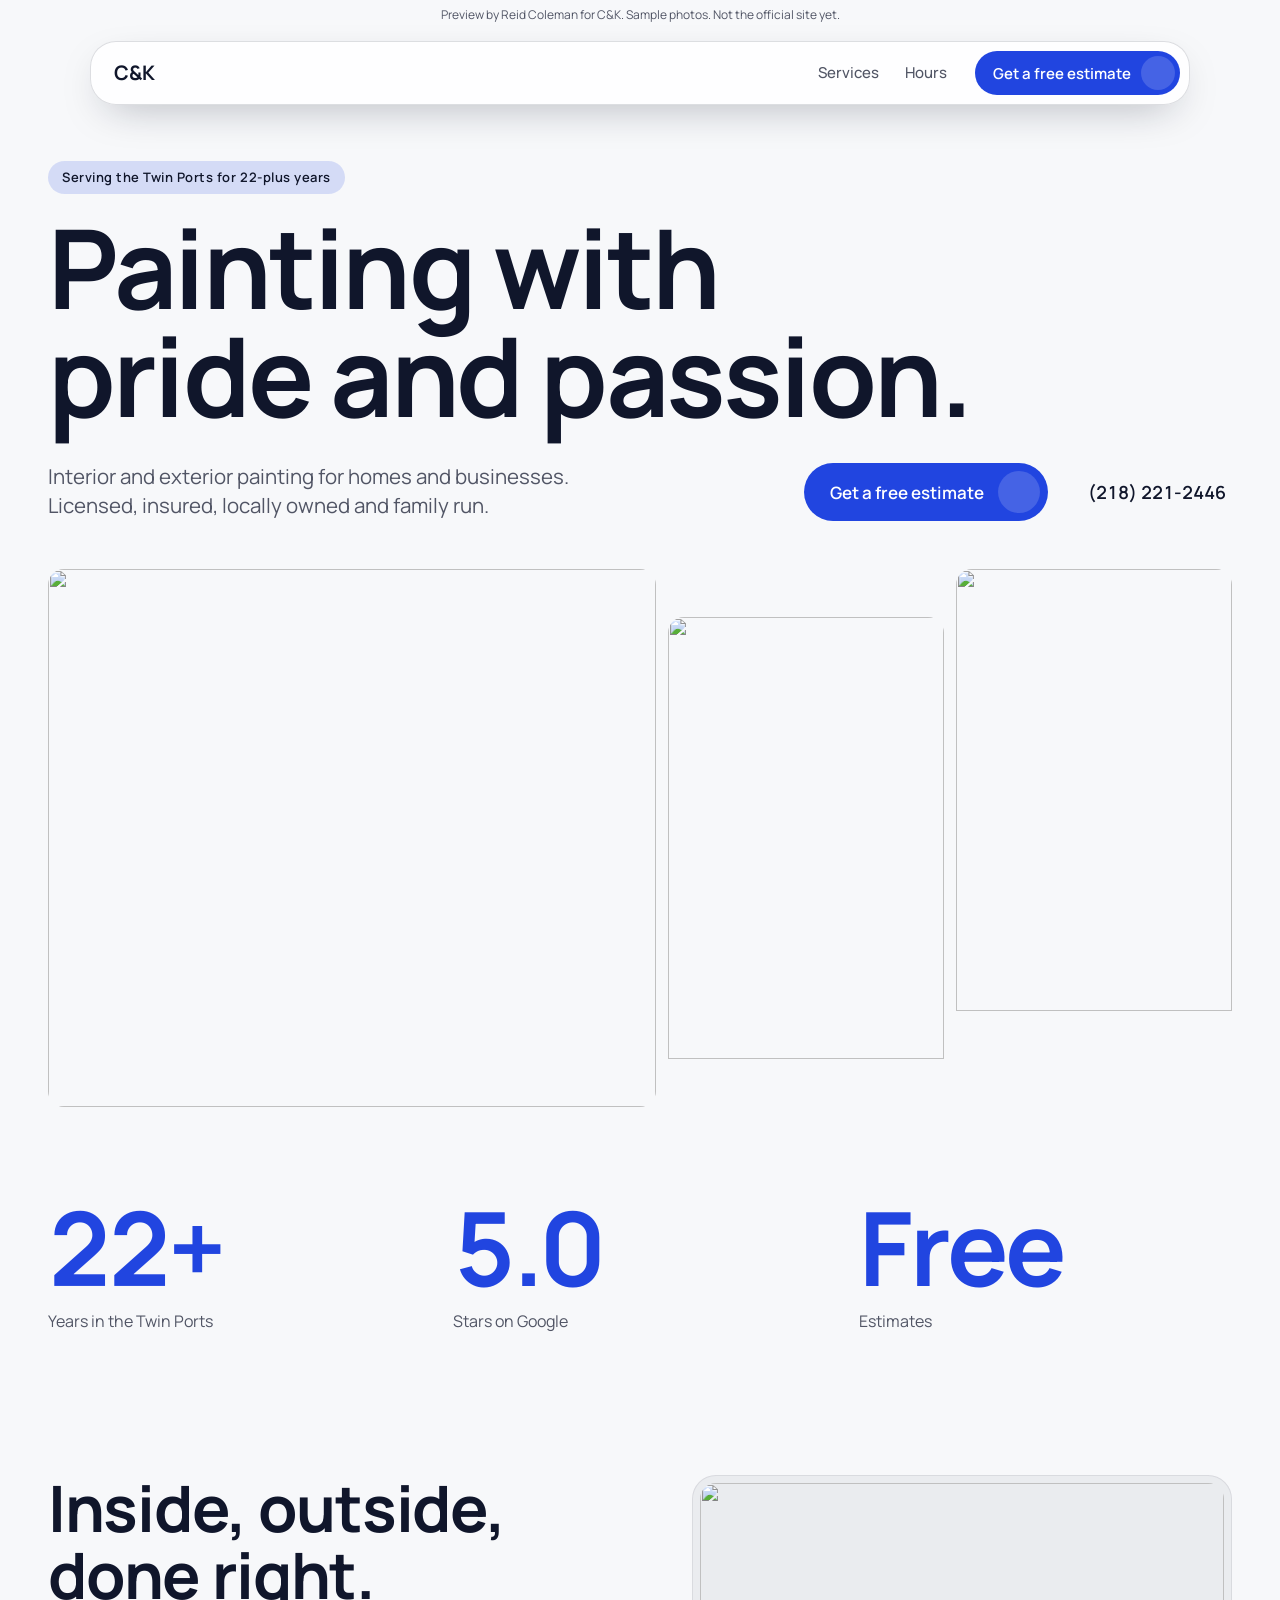
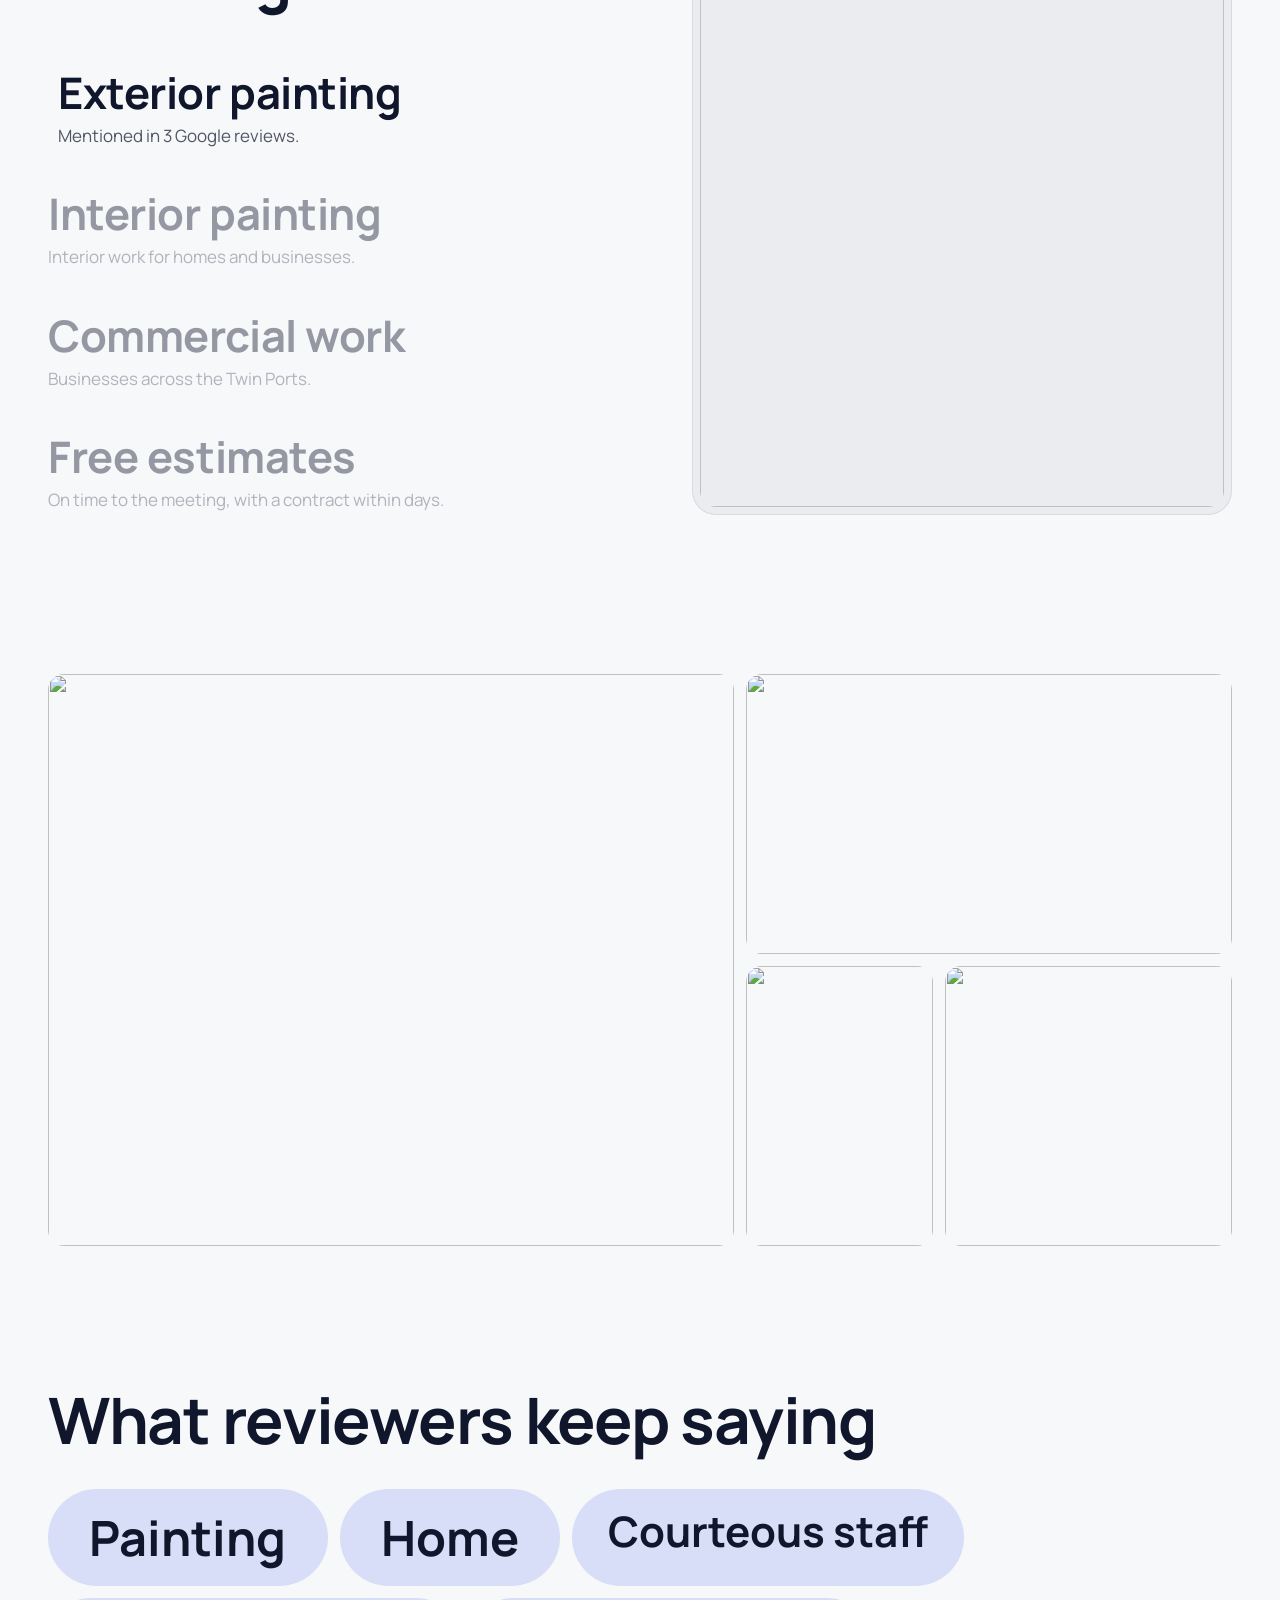
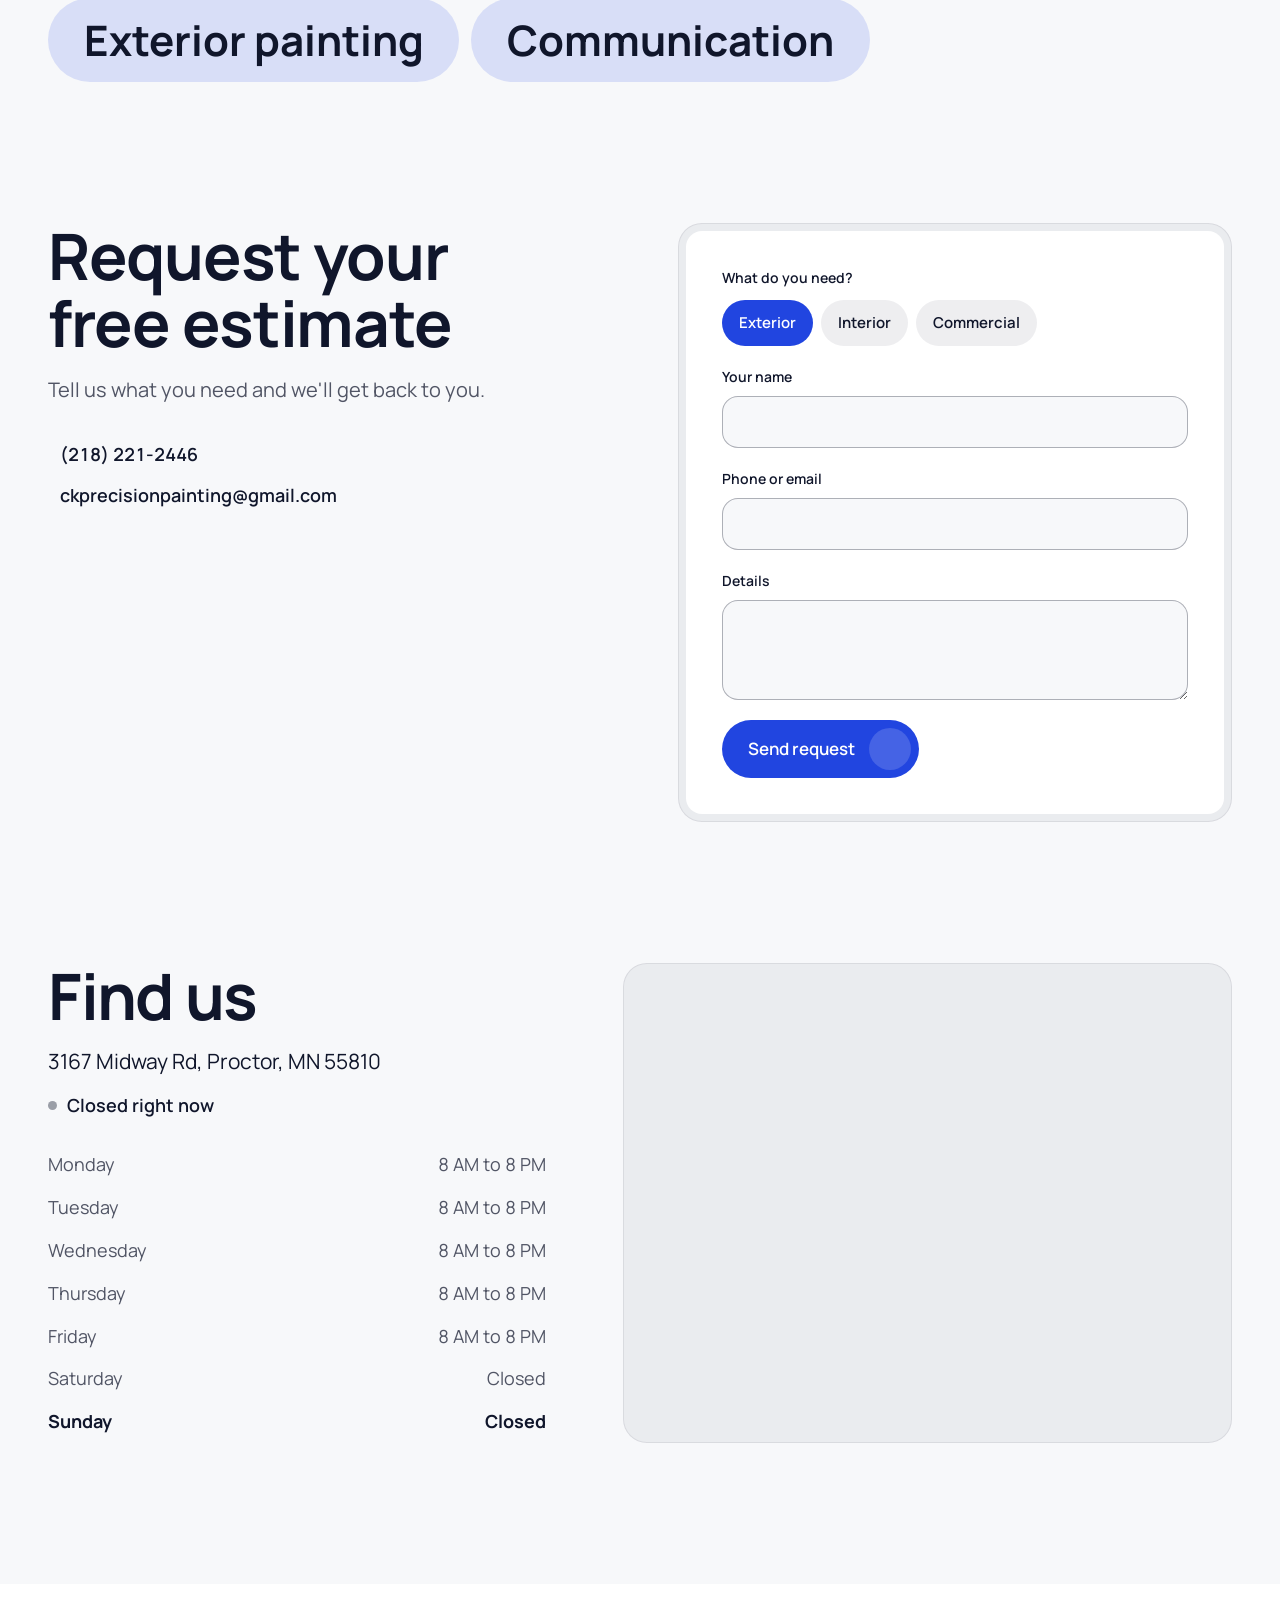
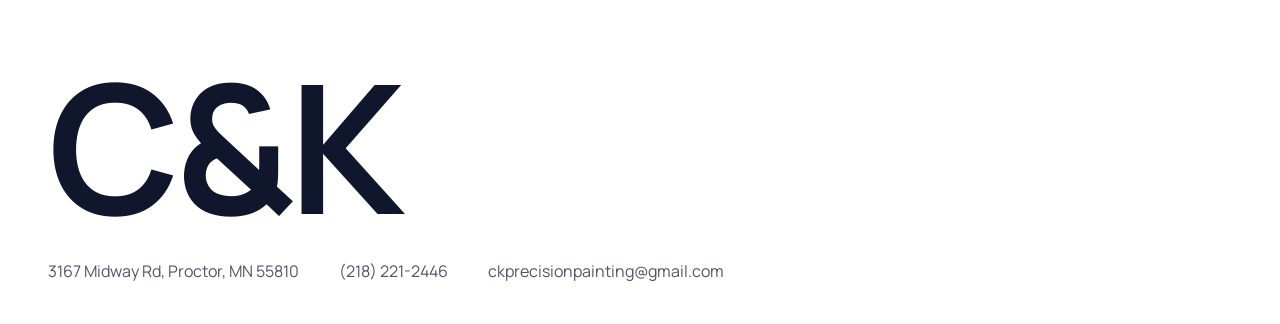
==== docs/ck-precision-painting/index.html @ 480d9b8e "v3: bespoke art direction per business, new layouts, floating nav, signature sections Co-Authored-By" ====
<!doctype html><html lang="en"><head><meta charset="utf-8"><meta name="viewport" content="width=device-width,initial-scale=1"><meta name="robots" content="noindex,nofollow">
<title>C&amp;K Precision Painting LLC | the Twin Ports</title><meta name="description" content="Interior and exterior painting for homes and businesses. Licensed, insured, locally owned and family run.">
<link rel="preconnect" href="https://fonts.gstatic.com" crossorigin><link rel="preconnect" href="https://images.unsplash.com"><link href="https://fonts.googleapis.com/css2?family=Manrope:wght@500;600;700;800&display=swap" rel="stylesheet"><link rel="stylesheet" href="https://cdn.jsdelivr.net/npm/@phosphor-icons/web@2.1.1/src/light/style.css">
<style>:root{--bg:#F7F8FA;--surf:#FFFFFF;--ink:#10162B;--accent:#2145E0;--on:#FFFFFF;--r:16px;--btn:999px;--disp:"Manrope",Georgia,serif;--body:"Manrope",system-ui,sans-serif;--case:none}h1,h2,h3,.brand,.big,footer .wm,.stats b{}*{box-sizing:border-box;margin:0}
html{scroll-behavior:smooth;scroll-padding-top:104px;-webkit-text-size-adjust:100%;overflow-x:clip}
body{background:var(--bg);color:var(--ink);font:400 18px/1.6 var(--body);-webkit-font-smoothing:antialiased;overflow-x:clip;--line:color-mix(in srgb,var(--ink) 14%,transparent);--soft:color-mix(in srgb,var(--ink) 72%,var(--bg));--ease:cubic-bezier(.32,.72,0,1);--sp:clamp(88px,11vw,160px)}
img{display:block;width:100%;height:100%;object-fit:cover}a{color:inherit;text-decoration:none}ul,ol{list-style:none;padding:0}
.wrap{width:100%;max-width:1320px;margin-inline:auto;padding-inline:clamp(16px,4vw,48px)}
h1,h2,h3{font-family:var(--disp);font-weight:700;text-transform:var(--case);text-wrap:balance}
h1{font-size:clamp(46px,7vw,104px);line-height:1;letter-spacing:-.025em}
h2{font-size:clamp(36px,5vw,68px);line-height:1.04;letter-spacing:-.02em}
h3{font-size:clamp(23px,2.2vw,30px);line-height:1.15;letter-spacing:-.01em}
.eye{display:inline-block;font-size:13px;font-weight:600;letter-spacing:.04em;padding:6px 14px;border-radius:var(--btn);background:color-mix(in srgb,var(--accent) 16%,transparent);color:var(--ink);margin-bottom:20px}
.sub{font-size:clamp(18px,1.6vw,21px);line-height:1.45;max-width:30em;color:var(--soft);margin-top:20px}
.note{font-size:12px;text-align:center;padding:5px 12px;color:var(--soft);background:var(--bg)}
.navw{position:sticky;top:12px;height:0;z-index:30;padding-inline:16px}
.nav{display:flex;align-items:center;gap:28px;width:min(1100px,100%);margin:12px auto 0;height:64px;padding:0 10px 0 24px;border-radius:calc(var(--r) + 10px);background:color-mix(in srgb,var(--surf) 84%,transparent);backdrop-filter:blur(18px) saturate(160%);-webkit-backdrop-filter:blur(18px) saturate(160%);box-shadow:inset 0 0 0 1px var(--line),0 14px 44px -18px color-mix(in srgb,var(--ink) 40%,transparent)}
.brand{font:700 20px/1 var(--disp);text-transform:var(--case);margin-right:auto;white-space:nowrap}
.nav nav{display:flex;gap:26px}.nav nav a{font-size:15px;font-weight:500;color:var(--soft);transition:color .3s var(--ease)}.nav nav a:hover{color:var(--ink)}
.btn{display:inline-flex;align-items:center;gap:14px;background:var(--accent);color:var(--on);font:600 17px/1 var(--body);padding:8px 8px 8px 26px;border:0;border-radius:var(--btn);cursor:pointer;white-space:nowrap;transition:transform .5s var(--ease),filter .3s var(--ease)}
.btn .ic{display:grid;place-items:center;width:42px;height:42px;font-size:18px;border-radius:var(--btn);background:color-mix(in srgb,var(--on) 16%,transparent);transition:transform .5s var(--ease)}
.btn:hover .ic{transform:translate(2px,-2px) scale(1.06)}.btn:active{transform:scale(.98)}
.btn.sm{font-size:15px;padding:5px 5px 5px 18px;gap:10px}.btn.sm .ic{width:34px;height:34px;font-size:15px}
.ghost{display:inline-flex;align-items:center;gap:10px;font-weight:600;font-variant-numeric:tabular-nums;padding:12px 6px}.ghost i{font-size:22px}
a:focus-visible,button:focus-visible,input:focus-visible,textarea:focus-visible,[tabindex]:focus-visible{outline:2px solid var(--accent);outline-offset:3px}
.acts{display:flex;flex-wrap:wrap;align-items:center;gap:12px 24px;margin-top:32px}
.bz{padding:8px;border-radius:calc(var(--r) + 8px);background:color-mix(in srgb,var(--ink) 5%,transparent);box-shadow:inset 0 0 0 1px color-mix(in srgb,var(--ink) 8%,transparent)}.bz>*{border-radius:var(--r);overflow:hidden}
/* heroes */
.kb{animation:kb 2.4s var(--ease) both}@keyframes kb{from{transform:scale(1.07)}to{transform:none}}
.h-full{position:relative;min-height:100dvh;display:flex;align-items:flex-end;color:#fff;overflow:hidden;--ink:#fff;--soft:rgba(255,255,255,.88)}
.h-full>img{position:absolute;inset:0}.h-full::after{content:"";position:absolute;inset:0;background:linear-gradient(to top,rgba(10,10,10,.88),rgba(10,10,10,.34) 52%,rgba(10,10,10,.28))}
.h-full .in{position:relative;z-index:1;padding-block:72px}.h-full h1{max-width:12em}.h-full .eye{background:rgba(255,255,255,.16);color:#fff}
.h-inset{padding:96px 12px 12px}.h-inset .fr{position:relative;min-height:calc(100dvh - 130px);border-radius:calc(var(--r) + 8px);overflow:hidden;display:flex;align-items:flex-end}
.h-inset img{position:absolute;inset:0}.h-inset .in{position:relative;z-index:1;margin:clamp(12px,2vw,24px);padding:clamp(24px,3vw,44px);max-width:640px;background:var(--surf);border-radius:var(--r)}.h-inset h1{font-size:clamp(40px,5vw,72px)}
.h-edge{display:grid;grid-template-columns:1.05fr 1fr;min-height:100dvh}.h-edge .tx{display:flex;flex-direction:column;justify-content:center;align-items:flex-start;padding:120px clamp(16px,5vw,80px) 64px max(clamp(16px,4vw,48px),calc((100vw - 1320px)/2 + 48px))}
.h-edge .pic{overflow:hidden;border-bottom-left-radius:calc(var(--r)*3)}.h-edge h1{font-size:clamp(46px,6vw,92px)}
.h-type{padding-top:120px}.h-type h1{font-size:clamp(50px,8.6vw,132px);line-height:.98;max-width:13em}.h-type .row{display:grid;grid-template-columns:1fr auto;gap:32px;align-items:end;margin-top:12px}.h-type .acts{margin-top:0}
.trio{display:grid;grid-template-columns:2.2fr 1fr 1fr;gap:12px;margin-top:48px;height:clamp(300px,42vw,560px)}.trio img{border-radius:var(--r);min-height:0}.trio img:nth-child(2){margin-top:48px;height:calc(100% - 48px)}.trio img:nth-child(3){height:calc(100% - 48px)}
.h-casc{display:grid;grid-template-columns:1.05fr 1fr;gap:48px;align-items:center;min-height:100dvh;padding-block:112px 64px}
.cards{position:relative;height:clamp(460px,46vw,640px)}.cards .bz{position:absolute;transition:transform .9s var(--ease)}.cards img{aspect-ratio:auto}
.c1{left:14%;top:0;width:72%;height:72%;transform:rotate(1.6deg);z-index:1}.c2{left:0;bottom:0;width:48%;height:46%;transform:rotate(-3deg);z-index:2}.c3{right:0;bottom:6%;width:42%;height:40%;transform:rotate(3deg);z-index:2}
.bz>img{height:100%}
/* stats */
.stats{padding-block:clamp(56px,7vw,96px) 0}.stats ul{display:grid;grid-template-columns:repeat(var(--n),1fr);gap:32px}
.stats b{display:block;font:700 clamp(58px,8vw,116px)/1 var(--disp);letter-spacing:-.03em;font-variant-numeric:tabular-nums;color:var(--accent);text-transform:var(--case)}.stats span{display:block;margin-top:10px;font-size:16px;color:var(--soft);max-width:16em}
/* services */
section[id=services],.stack,.bento,.hov,.strips,.board,.flav{padding-block:var(--sp) 0}
.board{display:grid;grid-template-columns:.85fr 1fr;gap:clamp(40px,6vw,96px);align-items:start}.board .pic{position:sticky;top:104px;height:min(76vh,720px)}.board ol{margin-top:40px}.board li{padding-block:18px}
.ln{display:flex;align-items:baseline;gap:12px}.ln span{flex:1;border-bottom:1px dotted color-mix(in srgb,var(--ink) 40%,transparent);transform:translateY(-5px)}.board p{color:var(--soft);margin-top:4px}
.stack h2{margin-bottom:48px}.stack article{position:sticky;top:calc(96px + var(--i)*16px);display:grid;grid-template-columns:1fr 1.2fr;min-height:min(62vh,520px);margin-bottom:24px;background:var(--surf);border-radius:var(--r);overflow:hidden;box-shadow:inset 0 0 0 1px var(--line),0 -18px 40px -24px color-mix(in srgb,var(--ink) 30%,transparent)}
.stack .t{display:flex;flex-direction:column;justify-content:flex-end;padding:clamp(24px,4vw,56px)}.stack h3{font-size:clamp(30px,3.6vw,52px)}.stack p{margin-top:12px;color:var(--soft)}
.bento h2{margin-bottom:48px}.grid{display:grid;grid-template-columns:repeat(12,1fr);grid-auto-rows:minmax(280px,auto);gap:12px}
.cell{position:relative;overflow:hidden;border-radius:var(--r);padding:clamp(22px,2.6vw,36px);display:flex;flex-direction:column;justify-content:flex-end;min-height:280px}.c7{grid-column:span 7}.c5{grid-column:span 5}.r2{grid-row:span 2}
.cell.tn{background:color-mix(in srgb,var(--accent) 14%,var(--surf));justify-content:space-between;gap:32px}.cell.tn i{font-size:44px;color:var(--accent)}.cell p{margin-top:6px}
.cell.im{color:#fff}.cell.im img{position:absolute;inset:0;transition:transform 1.2s var(--ease)}.cell.im:hover img{transform:scale(1.04)}.cell.im::after{content:"";position:absolute;inset:0;background:linear-gradient(to top,rgba(10,10,10,.8),rgba(10,10,10,0) 62%)}.cell.im div{position:relative;z-index:1}.cell.im p{color:rgba(255,255,255,.88)}
.cell.tn p{color:var(--soft)}
.hov{display:grid;grid-template-columns:1.05fr 1fr;gap:clamp(40px,6vw,96px);align-items:start}.hov ul{margin-top:40px}.hov li{padding:20px 0;cursor:default;opacity:.42;transition:opacity .4s var(--ease),transform .5s var(--ease)}.hov li.on{opacity:1;transform:translateX(10px)}.hov h3{font-size:clamp(28px,3.4vw,46px)}.hov p{color:var(--soft);margin-top:4px;font-size:17px}
.pane{position:sticky;top:104px;height:min(72vh,640px)}.pane>div{position:relative;height:100%}.pane img{position:absolute;inset:0;opacity:0;transform:scale(1.03);transition:opacity .6s var(--ease),transform .9s var(--ease)}.pane img.on{opacity:1;transform:none}.hov .mob{display:none}
.strips h2{margin-bottom:48px}.strips .row{display:flex;gap:10px;height:clamp(420px,46vw,600px)}.strips article{position:relative;flex:1;min-width:0;overflow:hidden;border-radius:var(--r);color:#fff;transition:flex .8s var(--ease)}.strips article:hover,.strips article:focus{flex:2.3}
.strips img{position:absolute;inset:0}.strips article::after{content:"";position:absolute;inset:0;background:linear-gradient(to top,rgba(10,10,10,.82),rgba(10,10,10,0) 58%)}.strips article div{position:absolute;z-index:1;left:0;right:0;bottom:0;padding:clamp(18px,2vw,28px)}.strips p{color:rgba(255,255,255,.9);font-size:16px;margin-top:6px}
.flav .lead{margin-top:14px;color:var(--soft)}.fil{display:flex;flex-wrap:wrap;gap:8px;margin-top:28px}.fil button{font:600 15px/1 var(--body);color:var(--ink);padding:12px 18px;border:0;border-radius:var(--btn);background:color-mix(in srgb,var(--ink) 7%,transparent);cursor:pointer;transition:background .3s var(--ease),color .3s var(--ease)}.fil button.on{background:var(--accent);color:var(--on)}
.flav ul{display:grid;grid-template-columns:repeat(3,1fr);gap:12px;margin-top:28px}.flav li{background:var(--surf);border-radius:var(--r);padding:26px;box-shadow:inset 0 0 0 1px var(--line);transition:transform .5s var(--ease)}.flav li:hover{transform:translateY(-3px)}.flav li[hidden]{display:none}.flav p{color:var(--soft);font-size:16px;margin-top:8px}
/* story */
.numeral{position:relative;padding-block:var(--sp);margin-top:var(--sp);overflow:hidden;background:var(--surf)}.numeral .big{position:absolute;right:-.04em;top:50%;transform:translateY(-50%);font:700 clamp(200px,38vw,560px)/.8 var(--disp);letter-spacing:-.04em;color:color-mix(in srgb,var(--accent) 22%,transparent);pointer-events:none}
.numeral .wrap{position:relative}.numeral h2{max-width:13em}.numeral p{max-width:34em;margin-top:20px;font-size:clamp(18px,1.7vw,22px);color:var(--soft)}
.statement{padding-block:var(--sp) 0}.statement h2{font-size:clamp(44px,7vw,100px);max-width:13em}.statement p{max-width:36em;margin-top:24px;font-size:clamp(18px,1.7vw,22px);color:var(--soft)}
.photo{display:grid;grid-template-columns:1fr 1fr;gap:clamp(40px,6vw,96px);align-items:center;padding-block:var(--sp) 0}.photo .bz{height:clamp(380px,44vw,620px)}.photo p{margin-top:20px;font-size:clamp(18px,1.7vw,21px);color:var(--soft)}
.stripes{margin-top:var(--sp);padding-block:var(--sp);color:#fff;background:repeating-linear-gradient(90deg,#1B7F36 0 120px,#17722F 120px 240px)}.stripes h2{max-width:13em}.stripes p{max-width:32em;margin-top:18px;font-size:20px}
/* gallery */
.mosaic{display:grid;grid-template-columns:repeat(12,1fr);grid-template-rows:280px 280px;gap:12px;padding-block:var(--sp) 0}.mosaic img{border-radius:var(--r);min-height:0}.mosaic img:nth-child(1){grid-column:span 7;grid-row:span 2}.mosaic img:nth-child(2){grid-column:span 5}.mosaic img:nth-child(3){grid-column:span 2}.mosaic img:nth-child(4){grid-column:span 3}
.gs{margin-top:var(--sp);overflow-x:auto;scroll-snap-type:x proximity;scrollbar-width:none}.gs::-webkit-scrollbar{display:none}.gs>div{display:flex;gap:12px;width:max-content;padding-inline:max(clamp(16px,4vw,48px),calc((100vw - 1320px)/2 + 48px))}.gs img{height:clamp(300px,36vw,500px);width:auto;aspect-ratio:4/5;border-radius:var(--r);scroll-snap-align:center}.gs img:nth-child(odd){aspect-ratio:3/2}
.mq{margin-top:var(--sp);overflow:hidden;padding-block:26px;background:var(--accent);color:var(--on)}.mq ul{display:flex;width:max-content;animation:mq 38s linear infinite}.mq li{display:flex;align-items:center;gap:32px;padding-right:32px;font:700 clamp(26px,3vw,40px)/1 var(--disp);white-space:nowrap;text-transform:var(--case)}.mq i{font-size:.7em}@keyframes mq{to{transform:translateX(-33.333%)}}
.cloud{padding-block:var(--sp) 0}.cloud ul{display:flex;flex-wrap:wrap;gap:12px;margin-top:36px}.cloud li{font:700 calc(30px*var(--s))/1 var(--disp);padding:.5em .85em;border-radius:var(--btn);background:color-mix(in srgb,var(--accent) 14%,transparent);text-transform:var(--case)}
.band{position:relative;margin-top:var(--sp);min-height:70vh;display:flex;align-items:center;color:#fff;overflow:hidden;--on:#131210}.band img{position:absolute;inset:0}.band::after{content:"";position:absolute;inset:0;background:rgba(10,10,10,.6)}.band .wrap{position:relative;z-index:1}.band h2{font-size:clamp(52px,9vw,136px);margin-bottom:32px}
/* form */
.req{display:grid;grid-template-columns:1fr 1fr;gap:clamp(40px,6vw,96px);padding-block:var(--sp) 0;align-items:start}.req>div:first-child p{margin-top:18px;font-size:20px;color:var(--soft);margin-bottom:28px}
.dl{display:flex;align-items:center;gap:12px;padding:6px 0;font-weight:600;font-variant-numeric:tabular-nums;overflow-wrap:anywhere}.dl i{font-size:22px;color:var(--accent)}
form{display:grid;gap:20px;padding:clamp(22px,3vw,36px);background:var(--surf)}fieldset{border:0;padding:0}legend,form>label{font-size:14px;font-weight:600}legend{margin-bottom:10px;padding:0}form>label{display:grid;gap:8px}
input:not([type=radio]),textarea{width:100%;font:400 17px/1.4 var(--body);color:var(--ink);background:var(--bg);border:0;box-shadow:inset 0 0 0 1px color-mix(in srgb,var(--ink) 32%,transparent);border-radius:max(var(--r),4px);padding:14px 16px;transition:box-shadow .3s var(--ease)}input:focus,textarea:focus{outline:none;box-shadow:inset 0 0 0 2px var(--accent)}
.chips{display:flex;flex-wrap:wrap;gap:8px}.chip input{position:absolute;opacity:0}.chip span{display:block;padding:11px 17px;border-radius:var(--btn);background:color-mix(in srgb,var(--ink) 7%,transparent);font-size:15px;font-weight:600;cursor:pointer;transition:background .3s var(--ease),color .3s var(--ease)}.chip input:checked+span{background:var(--accent);color:var(--on)}.chip input:focus-visible+span{outline:2px solid var(--accent);outline-offset:2px}
form .btn{justify-self:start}.ok{font-size:15px;font-weight:600}
/* visit */
.visit{display:grid;grid-template-columns:.9fr 1.1fr;gap:clamp(40px,6vw,96px);padding-block:var(--sp)}.visit .ad{font-size:21px;margin-top:16px}.live{display:inline-flex;align-items:center;gap:10px;font-weight:600;margin-top:12px}.live::before{content:"";width:9px;height:9px;border-radius:50%;background:var(--dot,#2FA84F)}.live.off{--dot:color-mix(in srgb,var(--ink) 40%,transparent)}
table{width:100%;margin-top:24px;border-collapse:collapse;font-variant-numeric:tabular-nums}th{font-weight:400;text-align:left;padding:7px 0;color:var(--soft)}td{text-align:right;padding:7px 0;color:var(--soft)}tr.today th,tr.today td{font-weight:700;color:var(--ink)}.hn{font-size:15px;color:var(--soft);margin-top:12px}
.visit .bz{min-height:440px;display:flex}iframe{width:100%;min-height:424px;border:0;flex:1;display:block}
footer{background:var(--surf);padding-block:clamp(48px,6vw,80px) 40px;overflow:hidden}.wm{font:700 clamp(60px,14vw,220px)/.95 var(--disp);letter-spacing:-.03em;text-transform:var(--case);white-space:nowrap}.fl{display:flex;flex-wrap:wrap;gap:8px 40px;margin-top:28px;font-size:16px;color:var(--soft);overflow-wrap:anywhere}
.burger,.ov,.mbar{display:none}
.js .rv{opacity:0;transform:translateY(28px);transition:opacity .9s var(--ease),transform .9s var(--ease)}.js .rv.in{opacity:1;transform:none}
@media (max-width:900px){
body{font-size:17px;padding-bottom:84px}.nav{height:56px;padding:0 6px 0 18px;gap:12px}.nav nav,.nav .btn{display:none}
.burger{display:block;position:relative;width:44px;height:44px;border:0;background:none;cursor:pointer;color:var(--ink)}.burger span{position:absolute;left:11px;right:11px;height:1.5px;background:currentColor;transition:transform .5s var(--ease),top .5s var(--ease)}.burger span:nth-child(1){top:17px}.burger span:nth-child(2){top:26px}.burger[aria-expanded=true] span{top:21px}.burger[aria-expanded=true] span:nth-child(1){transform:rotate(45deg)}.burger[aria-expanded=true] span:nth-child(2){transform:rotate(-45deg)}
.ov:not([hidden]){display:flex;flex-direction:column;justify-content:center;gap:12px;position:fixed;inset:0;z-index:25;padding:24px;background:color-mix(in srgb,var(--bg) 94%,transparent);backdrop-filter:blur(24px);-webkit-backdrop-filter:blur(24px)}.ov a{font:700 44px/1.15 var(--disp);text-transform:var(--case);animation:up .7s var(--ease) both}.ov a:nth-child(2){animation-delay:.06s}.ov a:nth-child(3){animation-delay:.12s}.ov a:nth-child(4){animation-delay:.18s}@keyframes up{from{opacity:0;transform:translateY(32px)}to{opacity:1;transform:none}}
h1,.h-edge h1,.h-type h1{font-size:clamp(42px,12.5vw,60px)}.h-inset h1{font-size:clamp(36px,10.5vw,48px)}
.h-edge,.h-casc,.board,.hov,.photo,.req,.visit,.h-type .row{grid-template-columns:1fr}.h-edge{min-height:0}.h-edge .tx{padding:104px 16px 40px}.h-edge .pic{height:64vw;border-radius:0}
.h-full .in{padding-block:48px}.h-inset{padding:84px 8px 8px}.h-inset .fr{min-height:calc(100dvh - 180px)}.h-inset .in{margin:8px;padding:22px}
.h-type{padding-top:96px}.trio{grid-template-columns:1fr 1fr;height:auto;margin-top:32px}.trio img:first-child{grid-column:1/-1;aspect-ratio:4/3}.trio img:nth-child(2),.trio img:nth-child(3){margin:0;height:auto;aspect-ratio:1}
.h-casc{padding-block:100px 32px;min-height:0;gap:32px}.cards{height:auto;display:grid;gap:12px;grid-template-columns:1fr 1fr}.cards .bz{position:static;transform:none;width:auto;height:auto}.c1{grid-column:1/-1;aspect-ratio:4/3}.c2,.c3{aspect-ratio:1}
.acts .btn{flex:1 1 100%;justify-content:space-between}
.stats ul{grid-template-columns:1fr;gap:28px}.stats span{margin-top:6px}
.board .pic,.pane{position:static;height:auto}.board .pic{aspect-ratio:4/3}.pane{display:none}.hov li,.hov li.on{opacity:1;transform:none;padding:0 0 28px}.hov .mob{display:block;aspect-ratio:4/3;height:auto;border-radius:var(--r);margin-top:14px}
.stack article{position:static;grid-template-columns:1fr;min-height:0}.stack img{aspect-ratio:4/3;height:auto;order:-1}
.grid{grid-template-columns:1fr;grid-auto-rows:auto}.c7,.c5,.r2{grid-column:auto;grid-row:auto}.cell{min-height:280px}
.strips .row{flex-direction:column;height:auto}.strips article,.strips article:hover,.strips article:focus{flex:none;height:300px}
.flav ul{grid-template-columns:1fr}.mosaic{grid-template-columns:1fr 1fr;grid-template-rows:none}.mosaic img,.mosaic img:nth-child(n){grid-column:auto;grid-row:auto;aspect-ratio:1;height:auto}.mosaic img:first-child{grid-column:1/-1;aspect-ratio:4/3}
.gs img{height:300px}.numeral .big{top:auto;bottom:-.1em;transform:none}.band{min-height:60vh}
.stripes{background:repeating-linear-gradient(90deg,#1B7F36 0 72px,#17722F 72px 144px)}
.visit .bz{min-height:320px}iframe{min-height:304px}
.mbar{display:flex;align-items:center;justify-content:center;gap:10px;position:fixed;left:12px;right:12px;bottom:12px;z-index:20;height:56px;background:var(--accent);color:var(--on);font-weight:700;border-radius:var(--btn);font-variant-numeric:tabular-nums;box-shadow:0 12px 30px -12px color-mix(in srgb,var(--ink) 50%,transparent)}.mbar i{font-size:20px}
}
@media (prefers-reduced-motion:reduce){html{scroll-behavior:auto}.kb,.mq ul,.ov a{animation:none}.js .rv{transition:opacity .2s;transform:none}.btn,.btn .ic,.strips article,.cell img,.hov li,.pane img,.flav li{transition:none}.cards .bz{transition:none}}
</style></head><body>
<div class="note">Preview by Reid Coleman for C&amp;K. Sample photos. Not the official site yet.</div>
<div class="navw"><header class="nav"><a class="brand" href="#top">C&amp;K</a><nav><a href="#services">Services</a><a href="#visit">Hours</a></nav><a class="btn sm" href="#request"><span>Get a free estimate</span><i class="ic ph-light ph-arrow-up-right"></i></a><button class="burger" aria-label="Open menu" aria-expanded="false"><span></span><span></span></button></header></div>
<div class="ov" hidden><a href="#services">Services</a><a href="#visit">Hours</a><a href="#request">Get a free estimate</a></div>
<main id="top"><section class="h-type wrap"><p class="eye">Serving the Twin Ports for 22-plus years</p><h1>Painting with pride and passion.</h1><div class="row"><p class="sub">Interior and exterior painting for homes and businesses. Licensed, insured, locally owned and family run.</p><div class="acts"><a class="btn " href="#request"><span>Get a free estimate</span><i class="ic ph-light ph-arrow-up-right"></i></a><a class="ghost" href="tel:+12182212446"><i class="ph-light ph-phone"></i>(218) 221-2446</a></div></div><div class="trio"><img src="https://images.unsplash.com/photo-1786295866816-89841e942221?auto=format&fit=crop&w=1500&q=82" alt="" fetchpriority="high"><img src="https://images.unsplash.com/photo-1613844044163-1ad2f2d0b152?auto=format&fit=crop&w=900&q=82" alt=""><img src="https://images.unsplash.com/photo-1574359411659-15573a27fd0c?auto=format&fit=crop&w=900&q=82" alt=""></div></section><section class="stats wrap rv"><ul style="--n:3"><li><b>22+</b><span>Years in the Twin Ports</span></li><li><b>5.0</b><span>Stars on Google</span></li><li><b>Free</b><span>Estimates</span></li></ul></section><section class="hov wrap" id="services"><div><h2 class="rv">Inside, outside, done right.</h2><ul data-hover><li data-i="0" tabindex="0" class=on><h3>Exterior painting</h3><p>Mentioned in 3 Google reviews.</p><img class="mob" src="https://images.unsplash.com/photo-1613844044163-1ad2f2d0b152?auto=format&fit=crop&w=900&q=82" alt="" loading="lazy"></li><li data-i="1" tabindex="0"><h3>Interior painting</h3><p>Interior work for homes and businesses.</p><img class="mob" src="https://images.unsplash.com/photo-1693985120993-e9b203ce7631?auto=format&fit=crop&w=900&q=82" alt="" loading="lazy"></li><li data-i="2" tabindex="0"><h3>Commercial work</h3><p>Businesses across the Twin Ports.</p><img class="mob" src="https://images.unsplash.com/photo-1574359411659-15573a27fd0c?auto=format&fit=crop&w=900&q=82" alt="" loading="lazy"></li><li data-i="3" tabindex="0"><h3>Free estimates</h3><p>On time to the meeting, with a contract within days.</p><img class="mob" src="https://images.unsplash.com/photo-1562259949-e8e7689d7828?auto=format&fit=crop&w=900&q=82" alt="" loading="lazy"></li></ul></div><div class="bz pane"><div><img class=on data-i="0" src="https://images.unsplash.com/photo-1613844044163-1ad2f2d0b152?auto=format&fit=crop&w=1200&q=82" alt="" loading="lazy"><img data-i="1" src="https://images.unsplash.com/photo-1693985120993-e9b203ce7631?auto=format&fit=crop&w=1200&q=82" alt="" loading="lazy"><img data-i="2" src="https://images.unsplash.com/photo-1574359411659-15573a27fd0c?auto=format&fit=crop&w=1200&q=82" alt="" loading="lazy"><img data-i="3" src="https://images.unsplash.com/photo-1562259949-e8e7689d7828?auto=format&fit=crop&w=1200&q=82" alt="" loading="lazy"></div></div></section><section class="mosaic wrap rv"><img src="https://images.unsplash.com/photo-1613844044163-1ad2f2d0b152?auto=format&fit=crop&w=1200&q=82" alt="" loading="lazy"><img src="https://images.unsplash.com/photo-1693985120993-e9b203ce7631?auto=format&fit=crop&w=1200&q=82" alt="" loading="lazy"><img src="https://images.unsplash.com/photo-1574359411659-15573a27fd0c?auto=format&fit=crop&w=1200&q=82" alt="" loading="lazy"><img src="https://images.unsplash.com/photo-1562259949-e8e7689d7828?auto=format&fit=crop&w=1200&q=82" alt="" loading="lazy"></section><section class="cloud wrap rv"><h2>What reviewers keep saying</h2><ul><li style="--s:1.62">Painting</li><li style="--s:1.62">Home</li><li style="--s:1.40">Courteous staff</li><li style="--s:1.40">Exterior painting</li><li style="--s:1.40">Communication</li></ul></section><section class="req wrap" id="request"><div class="rv"><h2>Request your free estimate</h2><p>Tell us what you need and we'll get back to you.</p><a class="dl" href="tel:+12182212446"><i class="ph-light ph-phone"></i>(218) 221-2446</a><a class="dl" href="mailto:ckprecisionpainting@gmail.com"><i class="ph-light ph-envelope-simple"></i>ckprecisionpainting@gmail.com</a></div><div class="bz rv"><form data-demo><fieldset><legend>What do you need?</legend><div class="chips"><label class="chip"><input type="radio" name="kind" value="Exterior" checked><span>Exterior</span></label><label class="chip"><input type="radio" name="kind" value="Interior"><span>Interior</span></label><label class="chip"><input type="radio" name="kind" value="Commercial"><span>Commercial</span></label></div></fieldset><label>Your name<input name="n" autocomplete="name" required></label><label>Phone or email<input name="c" required></label><label>Details<textarea name="d" rows="3"></textarea></label><button class="btn" type="submit"><span>Send request</span><i class="ic ph-light ph-arrow-up-right"></i></button><p class="ok" role="status" hidden>Demo only, nothing was sent. On the live site this goes straight to C&amp;K.</p></form></div></section><section class="visit wrap" id="visit"><div class="rv"><h2>Find us</h2><p class="ad">3167 Midway Rd, Proctor, MN 55810</p><p class="live" data-live hidden></p><table><tr data-d="1"><th>Monday</th><td>8 AM to 8 PM</td></tr><tr data-d="2"><th>Tuesday</th><td>8 AM to 8 PM</td></tr><tr data-d="3"><th>Wednesday</th><td>8 AM to 8 PM</td></tr><tr data-d="4"><th>Thursday</th><td>8 AM to 8 PM</td></tr><tr data-d="5"><th>Friday</th><td>8 AM to 8 PM</td></tr><tr data-d="6"><th>Saturday</th><td>Closed</td></tr><tr data-d="0"><th>Sunday</th><td>Closed</td></tr></table></div><div class="bz rv"><iframe title="Map to C&amp;K" src="https://www.google.com/maps?output=embed&q=C%26K+Precision+Painting+LLC+3167+Midway+Rd%2C+Proctor%2C+MN+55810" loading="lazy" referrerpolicy="no-referrer-when-downgrade"></iframe></div></section></main>
<footer><div class="wrap"><div class="wm">C&amp;K</div><div class="fl"><span>3167 Midway Rd, Proctor, MN 55810</span><a href="tel:+12182212446">(218) 221-2446</a><a href="mailto:ckprecisionpainting@gmail.com">ckprecisionpainting@gmail.com</a></div></div></footer><a class="mbar" href="tel:+12182212446"><i class="ph-light ph-phone"></i>Call (218) 221-2446</a>
<script>window.BIZ={h:[null, [480, 1200], [480, 1200], [480, 1200], [480, 1200], [480, 1200], null],tz:"America/Chicago"};document.documentElement.classList.add("js");
(function(){
var B=window.BIZ,p=new Intl.DateTimeFormat("en-US",{timeZone:B.tz,weekday:"short",hour:"numeric",minute:"numeric",hourCycle:"h23"}).formatToParts(new Date()),g=function(t){return p.find(function(x){return x.type===t}).value},
d=["Sun","Mon","Tue","Wed","Thu","Fri","Sat"].indexOf(g("weekday")),m=(+g("hour"))*60+(+g("minute")),h=B.h[d],row=document.querySelector('tr[data-d="'+d+'"]'),el=document.querySelector("[data-live]");
if(row)row.className="today";
function t(x){var a=Math.floor(x/60),s=a<12?"AM":"PM",b=x%60;a=a%12||12;return a+(b?":"+(b<10?"0":"")+b:"")+" "+s}
if(el&&h!=="call"){if(h&&h[0]===0&&h[1]===1440)el.textContent="Open now";else if(h&&m>=h[0]&&m<h[1])el.textContent="Open now until "+t(h[1]);else{el.textContent="Closed right now";el.classList.add("off")}el.hidden=false}
var io=new IntersectionObserver(function(es){es.forEach(function(e){if(e.isIntersecting){e.target.classList.add("in");io.unobserve(e.target)}})},{rootMargin:"0px 0px -6% 0px"});
document.querySelectorAll(".rv").forEach(function(n){io.observe(n)});
var bg=document.querySelector(".burger"),ov=document.querySelector(".ov");
function menu(o){bg.setAttribute("aria-expanded",o);ov.hidden=!o;document.body.style.overflow=o?"hidden":""}
bg.addEventListener("click",function(){menu(ov.hidden)});ov.addEventListener("click",function(ev){if(ev.target.tagName==="A")menu(false)});
document.querySelectorAll("[data-hover]").forEach(function(u){var s=u.closest(".hov"),set=function(i){s.querySelectorAll("li,.pane img").forEach(function(n){n.classList.toggle("on",n.dataset.i===i)})};u.querySelectorAll("li").forEach(function(l){["mouseenter","focus"].forEach(function(v){l.addEventListener(v,function(){set(l.dataset.i)})})})});
document.querySelectorAll(".fil button").forEach(function(b){b.addEventListener("click",function(){var f=b.dataset.f;document.querySelectorAll(".fil button").forEach(function(x){x.classList.toggle("on",x===b)});document.querySelectorAll("[data-flav] li").forEach(function(l){l.hidden=!(f==="All"||l.dataset.t===f)})})});
document.querySelectorAll("form[data-demo]").forEach(function(f){f.addEventListener("submit",function(ev){ev.preventDefault();f.querySelector(".ok").hidden=false;f.reset()})});
})();
</script></body></html>
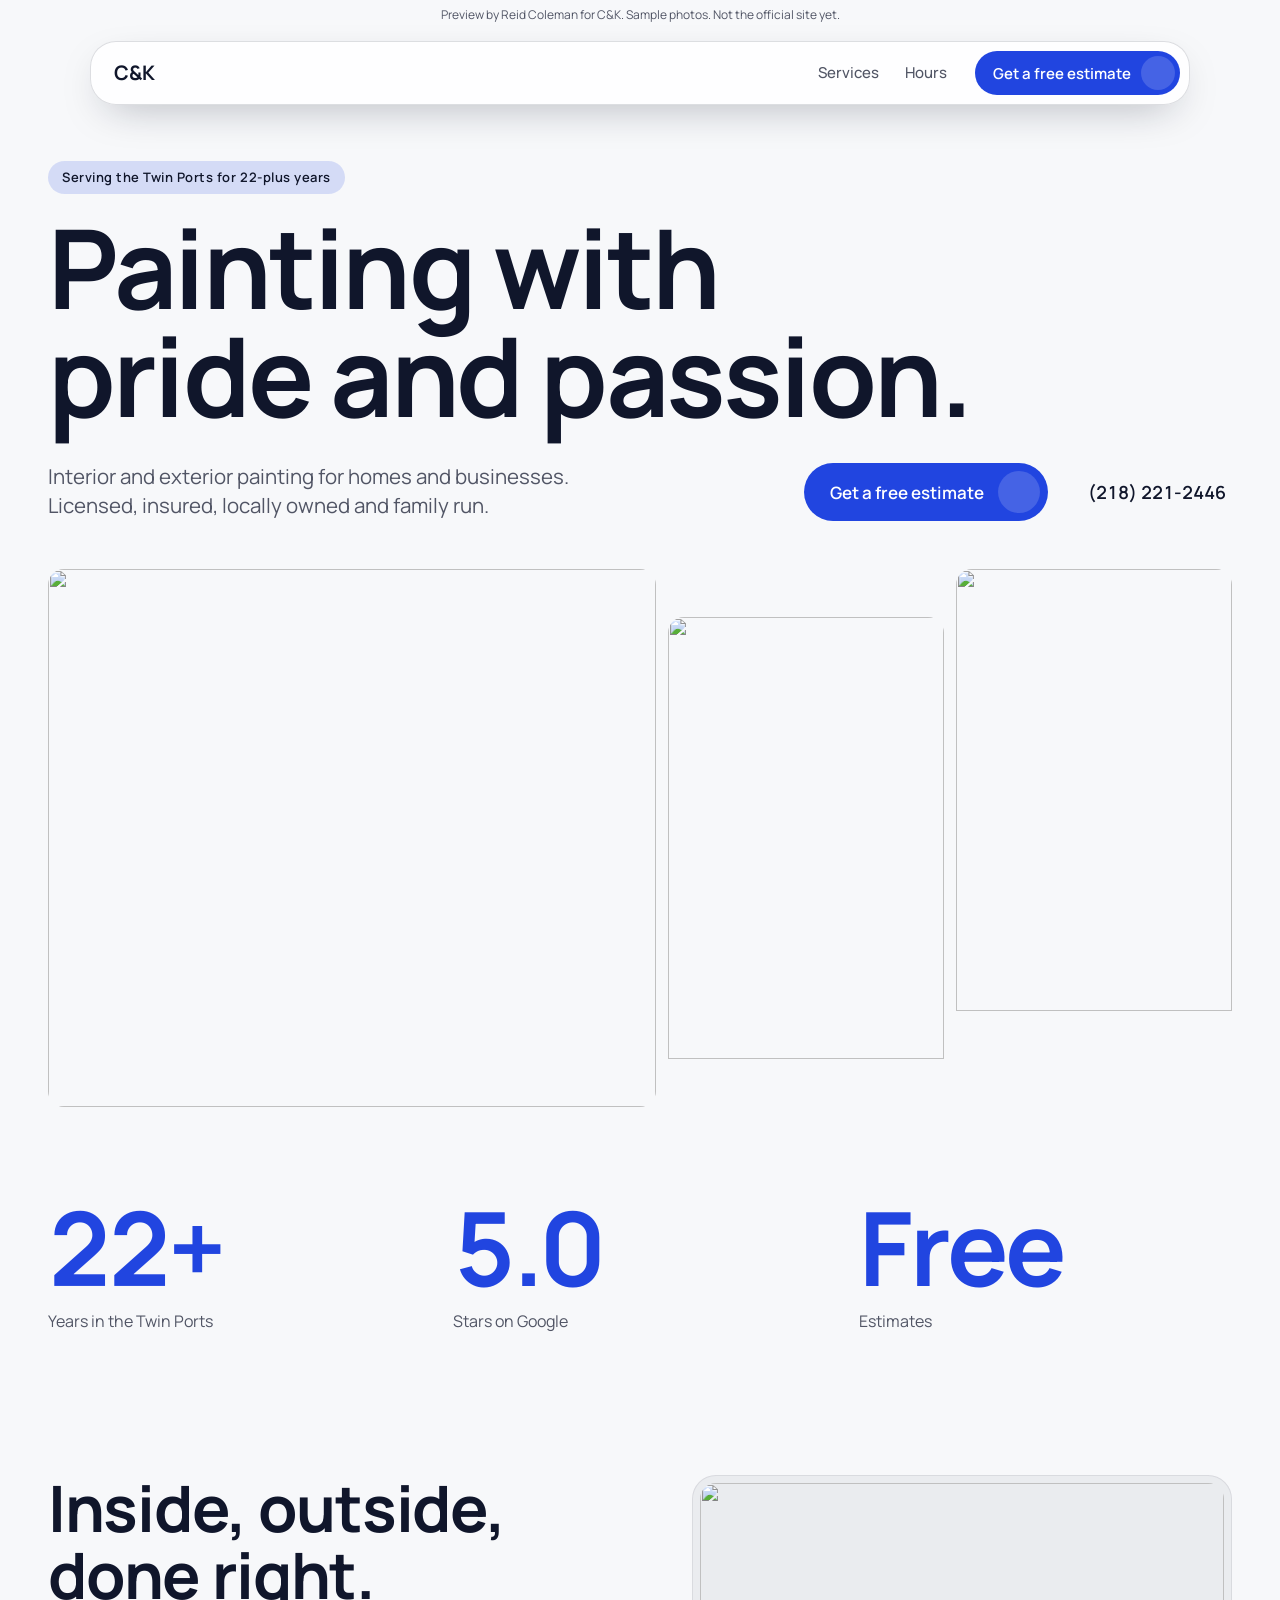
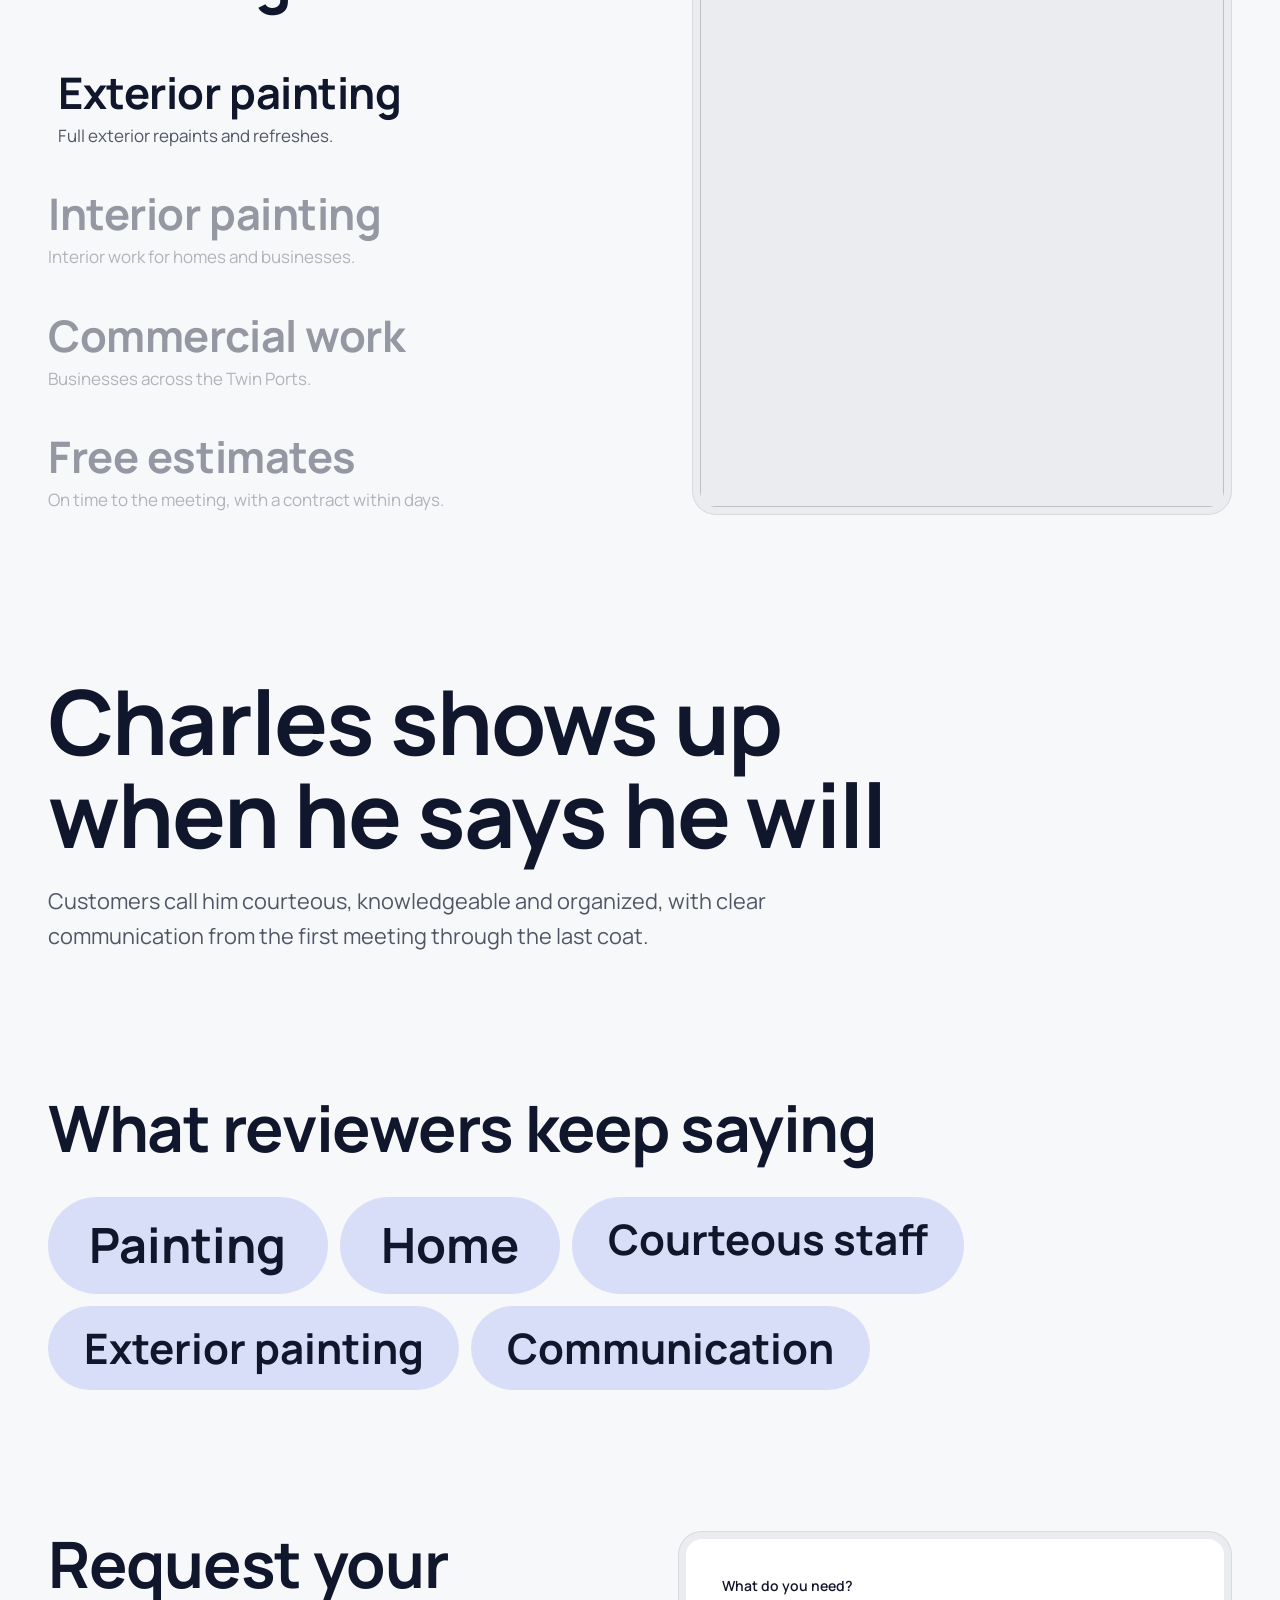
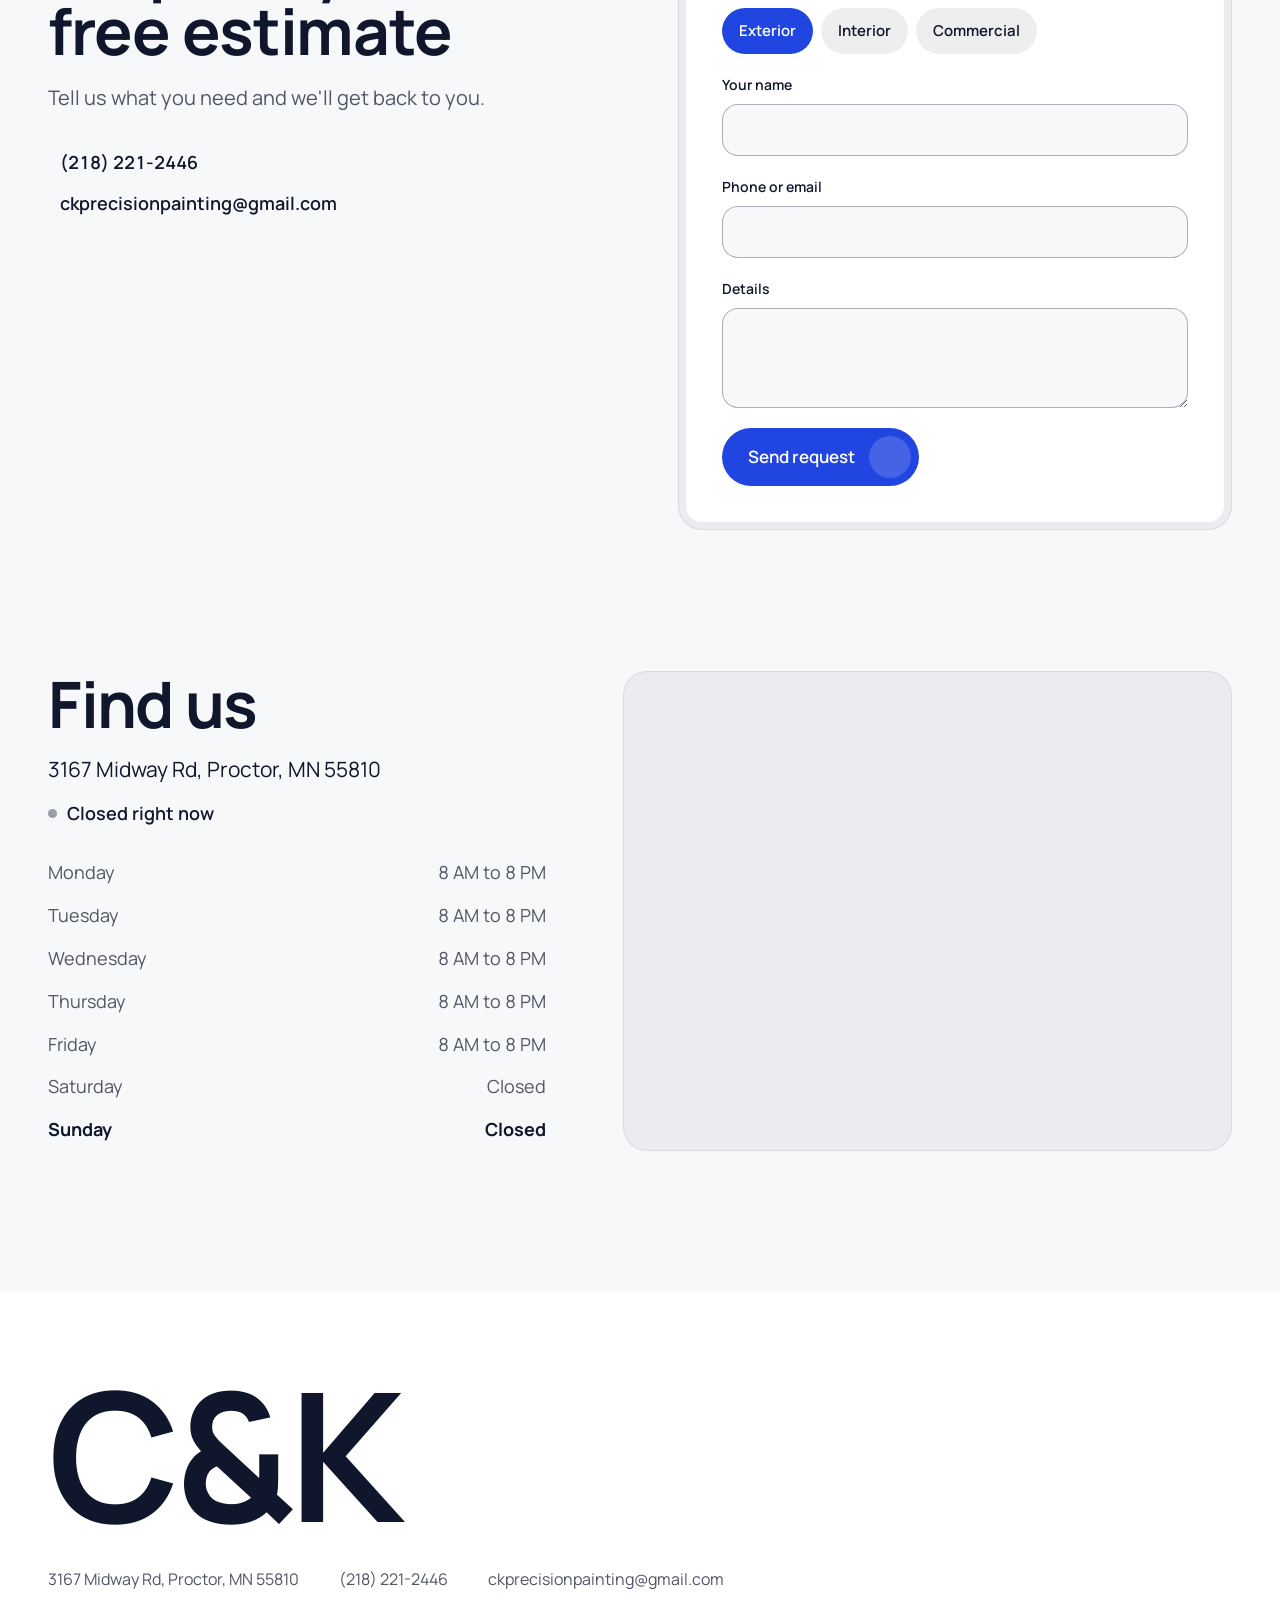
==== commit 502d5840: "Fix build, keep mobile hero CTA above call bar, truncate long brand names Co-Authored-By: Claude Opu" ====
--- a/docs/ck-precision-painting/index.html
+++ b/docs/ck-precision-painting/index.html
@@ -59,7 +59,7 @@
 .strips h2{margin-bottom:48px}.strips .row{display:flex;gap:10px;height:clamp(420px,46vw,600px)}.strips article{position:relative;flex:1;min-width:0;overflow:hidden;border-radius:var(--r);color:#fff;transition:flex .8s var(--ease)}.strips article:hover,.strips article:focus{flex:2.3}
 .strips img{position:absolute;inset:0}.strips article::after{content:"";position:absolute;inset:0;background:linear-gradient(to top,rgba(10,10,10,.82),rgba(10,10,10,0) 58%)}.strips article div{position:absolute;z-index:1;left:0;right:0;bottom:0;padding:clamp(18px,2vw,28px)}.strips p{color:rgba(255,255,255,.9);font-size:16px;margin-top:6px}
 .flav .lead{margin-top:14px;color:var(--soft)}.fil{display:flex;flex-wrap:wrap;gap:8px;margin-top:28px}.fil button{font:600 15px/1 var(--body);color:var(--ink);padding:12px 18px;border:0;border-radius:var(--btn);background:color-mix(in srgb,var(--ink) 7%,transparent);cursor:pointer;transition:background .3s var(--ease),color .3s var(--ease)}.fil button.on{background:var(--accent);color:var(--on)}
-.flav ul{display:grid;grid-template-columns:repeat(3,1fr);gap:12px;margin-top:28px}.flav li{background:var(--surf);border-radius:var(--r);padding:26px;box-shadow:inset 0 0 0 1px var(--line);transition:transform .5s var(--ease)}.flav li:hover{transform:translateY(-3px)}.flav li[hidden]{display:none}.flav p{color:var(--soft);font-size:16px;margin-top:8px}
+.flav ul{display:grid;grid-template-columns:repeat(3,1fr);gap:12px;margin-top:28px}.flav li{background:var(--surf);border-radius:var(--r);padding:26px;box-shadow:inset 0 0 0 1px var(--line);transition:transform .5s var(--ease)}.flav li:hover{transform:translateY(-3px)}.flav li[hidden]{display:none}.flav li.today{background:var(--accent);color:var(--on);box-shadow:none}.flav li.today p{color:var(--on);opacity:.9}.flav li.today .dl{margin-top:10px}.flav li.today .dl i{color:var(--on)}.flav p{color:var(--soft);font-size:16px;margin-top:8px}
 /* story */
 .numeral{position:relative;padding-block:var(--sp);margin-top:var(--sp);overflow:hidden;background:var(--surf)}.numeral .big{position:absolute;right:-.04em;top:50%;transform:translateY(-50%);font:700 clamp(200px,38vw,560px)/.8 var(--disp);letter-spacing:-.04em;color:color-mix(in srgb,var(--accent) 22%,transparent);pointer-events:none}
 .numeral .wrap{position:relative}.numeral h2{max-width:13em}.numeral p{max-width:34em;margin-top:20px;font-size:clamp(18px,1.7vw,22px);color:var(--soft)}
@@ -87,12 +87,12 @@
 .burger,.ov,.mbar{display:none}
 .js .rv{opacity:0;transform:translateY(28px);transition:opacity .9s var(--ease),transform .9s var(--ease)}.js .rv.in{opacity:1;transform:none}
 @media (max-width:900px){
-body{font-size:17px;padding-bottom:84px}.nav{height:56px;padding:0 6px 0 18px;gap:12px}.nav nav,.nav .btn{display:none}
+body{font-size:17px;padding-bottom:84px}.nav{height:56px;padding:0 6px 0 18px;gap:8px}.brand{font-size:18px;min-width:0;overflow:hidden;text-overflow:ellipsis}.burger{flex:none}.nav nav,.nav .btn{display:none}
 .burger{display:block;position:relative;width:44px;height:44px;border:0;background:none;cursor:pointer;color:var(--ink)}.burger span{position:absolute;left:11px;right:11px;height:1.5px;background:currentColor;transition:transform .5s var(--ease),top .5s var(--ease)}.burger span:nth-child(1){top:17px}.burger span:nth-child(2){top:26px}.burger[aria-expanded=true] span{top:21px}.burger[aria-expanded=true] span:nth-child(1){transform:rotate(45deg)}.burger[aria-expanded=true] span:nth-child(2){transform:rotate(-45deg)}
 .ov:not([hidden]){display:flex;flex-direction:column;justify-content:center;gap:12px;position:fixed;inset:0;z-index:25;padding:24px;background:color-mix(in srgb,var(--bg) 94%,transparent);backdrop-filter:blur(24px);-webkit-backdrop-filter:blur(24px)}.ov a{font:700 44px/1.15 var(--disp);text-transform:var(--case);animation:up .7s var(--ease) both}.ov a:nth-child(2){animation-delay:.06s}.ov a:nth-child(3){animation-delay:.12s}.ov a:nth-child(4){animation-delay:.18s}@keyframes up{from{opacity:0;transform:translateY(32px)}to{opacity:1;transform:none}}
 h1,.h-edge h1,.h-type h1{font-size:clamp(42px,12.5vw,60px)}.h-inset h1{font-size:clamp(36px,10.5vw,48px)}
 .h-edge,.h-casc,.board,.hov,.photo,.req,.visit,.h-type .row{grid-template-columns:1fr}.h-edge{min-height:0}.h-edge .tx{padding:104px 16px 40px}.h-edge .pic{height:64vw;border-radius:0}
-.h-full .in{padding-block:48px}.h-inset{padding:84px 8px 8px}.h-inset .fr{min-height:calc(100dvh - 180px)}.h-inset .in{margin:8px;padding:22px}
+.h-full .in{padding-block:120px 104px}.h-inset{padding:84px 8px 8px}.h-inset .fr{min-height:calc(100dvh - 180px)}.h-inset{padding-bottom:12px}.h-inset .in{margin:8px;padding:22px}
 .h-type{padding-top:96px}.trio{grid-template-columns:1fr 1fr;height:auto;margin-top:32px}.trio img:first-child{grid-column:1/-1;aspect-ratio:4/3}.trio img:nth-child(2),.trio img:nth-child(3){margin:0;height:auto;aspect-ratio:1}
 .h-casc{padding-block:100px 32px;min-height:0;gap:32px}.cards{height:auto;display:grid;gap:12px;grid-template-columns:1fr 1fr}.cards .bz{position:static;transform:none;width:auto;height:auto}.c1{grid-column:1/-1;aspect-ratio:4/3}.c2,.c3{aspect-ratio:1}
 .acts .btn{flex:1 1 100%;justify-content:space-between}
@@ -112,7 +112,7 @@
 <div class="note">Preview by Reid Coleman for C&amp;K. Sample photos. Not the official site yet.</div>
 <div class="navw"><header class="nav"><a class="brand" href="#top">C&amp;K</a><nav><a href="#services">Services</a><a href="#visit">Hours</a></nav><a class="btn sm" href="#request"><span>Get a free estimate</span><i class="ic ph-light ph-arrow-up-right"></i></a><button class="burger" aria-label="Open menu" aria-expanded="false"><span></span><span></span></button></header></div>
 <div class="ov" hidden><a href="#services">Services</a><a href="#visit">Hours</a><a href="#request">Get a free estimate</a></div>
-<main id="top"><section class="h-type wrap"><p class="eye">Serving the Twin Ports for 22-plus years</p><h1>Painting with pride and passion.</h1><div class="row"><p class="sub">Interior and exterior painting for homes and businesses. Licensed, insured, locally owned and family run.</p><div class="acts"><a class="btn " href="#request"><span>Get a free estimate</span><i class="ic ph-light ph-arrow-up-right"></i></a><a class="ghost" href="tel:+12182212446"><i class="ph-light ph-phone"></i>(218) 221-2446</a></div></div><div class="trio"><img src="https://images.unsplash.com/photo-1786295866816-89841e942221?auto=format&fit=crop&w=1500&q=82" alt="" fetchpriority="high"><img src="https://images.unsplash.com/photo-1613844044163-1ad2f2d0b152?auto=format&fit=crop&w=900&q=82" alt=""><img src="https://images.unsplash.com/photo-1574359411659-15573a27fd0c?auto=format&fit=crop&w=900&q=82" alt=""></div></section><section class="stats wrap rv"><ul style="--n:3"><li><b>22+</b><span>Years in the Twin Ports</span></li><li><b>5.0</b><span>Stars on Google</span></li><li><b>Free</b><span>Estimates</span></li></ul></section><section class="hov wrap" id="services"><div><h2 class="rv">Inside, outside, done right.</h2><ul data-hover><li data-i="0" tabindex="0" class=on><h3>Exterior painting</h3><p>Mentioned in 3 Google reviews.</p><img class="mob" src="https://images.unsplash.com/photo-1613844044163-1ad2f2d0b152?auto=format&fit=crop&w=900&q=82" alt="" loading="lazy"></li><li data-i="1" tabindex="0"><h3>Interior painting</h3><p>Interior work for homes and businesses.</p><img class="mob" src="https://images.unsplash.com/photo-1693985120993-e9b203ce7631?auto=format&fit=crop&w=900&q=82" alt="" loading="lazy"></li><li data-i="2" tabindex="0"><h3>Commercial work</h3><p>Businesses across the Twin Ports.</p><img class="mob" src="https://images.unsplash.com/photo-1574359411659-15573a27fd0c?auto=format&fit=crop&w=900&q=82" alt="" loading="lazy"></li><li data-i="3" tabindex="0"><h3>Free estimates</h3><p>On time to the meeting, with a contract within days.</p><img class="mob" src="https://images.unsplash.com/photo-1562259949-e8e7689d7828?auto=format&fit=crop&w=900&q=82" alt="" loading="lazy"></li></ul></div><div class="bz pane"><div><img class=on data-i="0" src="https://images.unsplash.com/photo-1613844044163-1ad2f2d0b152?auto=format&fit=crop&w=1200&q=82" alt="" loading="lazy"><img data-i="1" src="https://images.unsplash.com/photo-1693985120993-e9b203ce7631?auto=format&fit=crop&w=1200&q=82" alt="" loading="lazy"><img data-i="2" src="https://images.unsplash.com/photo-1574359411659-15573a27fd0c?auto=format&fit=crop&w=1200&q=82" alt="" loading="lazy"><img data-i="3" src="https://images.unsplash.com/photo-1562259949-e8e7689d7828?auto=format&fit=crop&w=1200&q=82" alt="" loading="lazy"></div></div></section><section class="mosaic wrap rv"><img src="https://images.unsplash.com/photo-1613844044163-1ad2f2d0b152?auto=format&fit=crop&w=1200&q=82" alt="" loading="lazy"><img src="https://images.unsplash.com/photo-1693985120993-e9b203ce7631?auto=format&fit=crop&w=1200&q=82" alt="" loading="lazy"><img src="https://images.unsplash.com/photo-1574359411659-15573a27fd0c?auto=format&fit=crop&w=1200&q=82" alt="" loading="lazy"><img src="https://images.unsplash.com/photo-1562259949-e8e7689d7828?auto=format&fit=crop&w=1200&q=82" alt="" loading="lazy"></section><section class="cloud wrap rv"><h2>What reviewers keep saying</h2><ul><li style="--s:1.62">Painting</li><li style="--s:1.62">Home</li><li style="--s:1.40">Courteous staff</li><li style="--s:1.40">Exterior painting</li><li style="--s:1.40">Communication</li></ul></section><section class="req wrap" id="request"><div class="rv"><h2>Request your free estimate</h2><p>Tell us what you need and we'll get back to you.</p><a class="dl" href="tel:+12182212446"><i class="ph-light ph-phone"></i>(218) 221-2446</a><a class="dl" href="mailto:ckprecisionpainting@gmail.com"><i class="ph-light ph-envelope-simple"></i>ckprecisionpainting@gmail.com</a></div><div class="bz rv"><form data-demo><fieldset><legend>What do you need?</legend><div class="chips"><label class="chip"><input type="radio" name="kind" value="Exterior" checked><span>Exterior</span></label><label class="chip"><input type="radio" name="kind" value="Interior"><span>Interior</span></label><label class="chip"><input type="radio" name="kind" value="Commercial"><span>Commercial</span></label></div></fieldset><label>Your name<input name="n" autocomplete="name" required></label><label>Phone or email<input name="c" required></label><label>Details<textarea name="d" rows="3"></textarea></label><button class="btn" type="submit"><span>Send request</span><i class="ic ph-light ph-arrow-up-right"></i></button><p class="ok" role="status" hidden>Demo only, nothing was sent. On the live site this goes straight to C&amp;K.</p></form></div></section><section class="visit wrap" id="visit"><div class="rv"><h2>Find us</h2><p class="ad">3167 Midway Rd, Proctor, MN 55810</p><p class="live" data-live hidden></p><table><tr data-d="1"><th>Monday</th><td>8 AM to 8 PM</td></tr><tr data-d="2"><th>Tuesday</th><td>8 AM to 8 PM</td></tr><tr data-d="3"><th>Wednesday</th><td>8 AM to 8 PM</td></tr><tr data-d="4"><th>Thursday</th><td>8 AM to 8 PM</td></tr><tr data-d="5"><th>Friday</th><td>8 AM to 8 PM</td></tr><tr data-d="6"><th>Saturday</th><td>Closed</td></tr><tr data-d="0"><th>Sunday</th><td>Closed</td></tr></table></div><div class="bz rv"><iframe title="Map to C&amp;K" src="https://www.google.com/maps?output=embed&q=C%26K+Precision+Painting+LLC+3167+Midway+Rd%2C+Proctor%2C+MN+55810" loading="lazy" referrerpolicy="no-referrer-when-downgrade"></iframe></div></section></main>
+<main id="top"><section class="h-type wrap"><p class="eye">Serving the Twin Ports for 22-plus years</p><h1>Painting with pride and passion.</h1><div class="row"><p class="sub">Interior and exterior painting for homes and businesses. Licensed, insured, locally owned and family run.</p><div class="acts"><a class="btn " href="#request"><span>Get a free estimate</span><i class="ic ph-light ph-arrow-up-right"></i></a><a class="ghost" href="tel:+12182212446"><i class="ph-light ph-phone"></i>(218) 221-2446</a></div></div><div class="trio"><img src="https://images.unsplash.com/photo-1786295866816-89841e942221?auto=format&fit=crop&w=1500&q=82" alt="" fetchpriority="high"><img src="https://images.unsplash.com/photo-1613844044163-1ad2f2d0b152?auto=format&fit=crop&w=900&q=82" alt=""><img src="https://images.unsplash.com/photo-1574359411659-15573a27fd0c?auto=format&fit=crop&w=900&q=82" alt=""></div></section><section class="stats wrap rv"><ul style="--n:3"><li><b>22+</b><span>Years in the Twin Ports</span></li><li><b>5.0</b><span>Stars on Google</span></li><li><b>Free</b><span>Estimates</span></li></ul></section><section class="hov wrap" id="services"><div><h2 class="rv">Inside, outside, done right.</h2><ul data-hover><li data-i="0" tabindex="0" class=on><h3>Exterior painting</h3><p>Full exterior repaints and refreshes.</p><img class="mob" src="https://images.unsplash.com/photo-1687690450363-6b8f9ad72b93?auto=format&fit=crop&w=900&q=82" alt="" loading="lazy"></li><li data-i="1" tabindex="0"><h3>Interior painting</h3><p>Interior work for homes and businesses.</p><img class="mob" src="https://images.unsplash.com/photo-1789841417999-67a24a247c90?auto=format&fit=crop&w=900&q=82" alt="" loading="lazy"></li><li data-i="2" tabindex="0"><h3>Commercial work</h3><p>Businesses across the Twin Ports.</p><img class="mob" src="https://images.unsplash.com/photo-1759406066673-f76869a4e6db?auto=format&fit=crop&w=900&q=82" alt="" loading="lazy"></li><li data-i="3" tabindex="0"><h3>Free estimates</h3><p>On time to the meeting, with a contract within days.</p><img class="mob" src="https://images.unsplash.com/photo-1562259949-e8e7689d7828?auto=format&fit=crop&w=900&q=82" alt="" loading="lazy"></li></ul></div><div class="bz pane"><div><img class=on data-i="0" src="https://images.unsplash.com/photo-1687690450363-6b8f9ad72b93?auto=format&fit=crop&w=1200&q=82" alt="" loading="lazy"><img data-i="1" src="https://images.unsplash.com/photo-1789841417999-67a24a247c90?auto=format&fit=crop&w=1200&q=82" alt="" loading="lazy"><img data-i="2" src="https://images.unsplash.com/photo-1759406066673-f76869a4e6db?auto=format&fit=crop&w=1200&q=82" alt="" loading="lazy"><img data-i="3" src="https://images.unsplash.com/photo-1562259949-e8e7689d7828?auto=format&fit=crop&w=1200&q=82" alt="" loading="lazy"></div></div></section><section class="statement wrap rv"><h2>Charles shows up when he says he will</h2><p>Customers call him courteous, knowledgeable and organized, with clear communication from the first meeting through the last coat.</p></section><section class="cloud wrap rv"><h2>What reviewers keep saying</h2><ul><li style="--s:1.62">Painting</li><li style="--s:1.62">Home</li><li style="--s:1.40">Courteous staff</li><li style="--s:1.40">Exterior painting</li><li style="--s:1.40">Communication</li></ul></section><section class="req wrap" id="request"><div class="rv"><h2>Request your free estimate</h2><p>Tell us what you need and we'll get back to you.</p><a class="dl" href="tel:+12182212446"><i class="ph-light ph-phone"></i>(218) 221-2446</a><a class="dl" href="mailto:ckprecisionpainting@gmail.com"><i class="ph-light ph-envelope-simple"></i>ckprecisionpainting@gmail.com</a></div><div class="bz rv"><form data-demo><fieldset><legend>What do you need?</legend><div class="chips"><label class="chip"><input type="radio" name="kind" value="Exterior" checked><span>Exterior</span></label><label class="chip"><input type="radio" name="kind" value="Interior"><span>Interior</span></label><label class="chip"><input type="radio" name="kind" value="Commercial"><span>Commercial</span></label></div></fieldset><label>Your name<input name="n" autocomplete="name" required></label><label>Phone or email<input name="c" required></label><label>Details<textarea name="d" rows="3"></textarea></label><button class="btn" type="submit"><span>Send request</span><i class="ic ph-light ph-arrow-up-right"></i></button><p class="ok" role="status" hidden>Demo only, nothing was sent. On the live site this goes straight to C&amp;K.</p></form></div></section><section class="visit wrap" id="visit"><div class="rv"><h2>Find us</h2><p class="ad">3167 Midway Rd, Proctor, MN 55810</p><p class="live" data-live hidden></p><table><tr data-d="1"><th>Monday</th><td>8 AM to 8 PM</td></tr><tr data-d="2"><th>Tuesday</th><td>8 AM to 8 PM</td></tr><tr data-d="3"><th>Wednesday</th><td>8 AM to 8 PM</td></tr><tr data-d="4"><th>Thursday</th><td>8 AM to 8 PM</td></tr><tr data-d="5"><th>Friday</th><td>8 AM to 8 PM</td></tr><tr data-d="6"><th>Saturday</th><td>Closed</td></tr><tr data-d="0"><th>Sunday</th><td>Closed</td></tr></table></div><div class="bz rv"><iframe title="Map to C&amp;K" src="https://www.google.com/maps?output=embed&q=C%26K+Precision+Painting+LLC+3167+Midway+Rd%2C+Proctor%2C+MN+55810" loading="lazy" referrerpolicy="no-referrer-when-downgrade"></iframe></div></section></main>
 <footer><div class="wrap"><div class="wm">C&amp;K</div><div class="fl"><span>3167 Midway Rd, Proctor, MN 55810</span><a href="tel:+12182212446">(218) 221-2446</a><a href="mailto:ckprecisionpainting@gmail.com">ckprecisionpainting@gmail.com</a></div></div></footer><a class="mbar" href="tel:+12182212446"><i class="ph-light ph-phone"></i>Call (218) 221-2446</a>
 <script>window.BIZ={h:[null, [480, 1200], [480, 1200], [480, 1200], [480, 1200], [480, 1200], null],tz:"America/Chicago"};document.documentElement.classList.add("js");
 (function(){
@@ -127,7 +127,7 @@
 function menu(o){bg.setAttribute("aria-expanded",o);ov.hidden=!o;document.body.style.overflow=o?"hidden":""}
 bg.addEventListener("click",function(){menu(ov.hidden)});ov.addEventListener("click",function(ev){if(ev.target.tagName==="A")menu(false)});
 document.querySelectorAll("[data-hover]").forEach(function(u){var s=u.closest(".hov"),set=function(i){s.querySelectorAll("li,.pane img").forEach(function(n){n.classList.toggle("on",n.dataset.i===i)})};u.querySelectorAll("li").forEach(function(l){["mouseenter","focus"].forEach(function(v){l.addEventListener(v,function(){set(l.dataset.i)})})})});
-document.querySelectorAll(".fil button").forEach(function(b){b.addEventListener("click",function(){var f=b.dataset.f;document.querySelectorAll(".fil button").forEach(function(x){x.classList.toggle("on",x===b)});document.querySelectorAll("[data-flav] li").forEach(function(l){l.hidden=!(f==="All"||l.dataset.t===f)})})});
+document.querySelectorAll(".fil button").forEach(function(b){b.addEventListener("click",function(){var f=b.dataset.f;document.querySelectorAll(".fil button").forEach(function(x){x.classList.toggle("on",x===b)});document.querySelectorAll("[data-flav] li").forEach(function(l){if(l.dataset.t)l.hidden=!(f==="All"||l.dataset.t===f)})})});
 document.querySelectorAll("form[data-demo]").forEach(function(f){f.addEventListener("submit",function(ev){ev.preventDefault();f.querySelector(".ok").hidden=false;f.reset()})});
 })();
 </script></body></html>
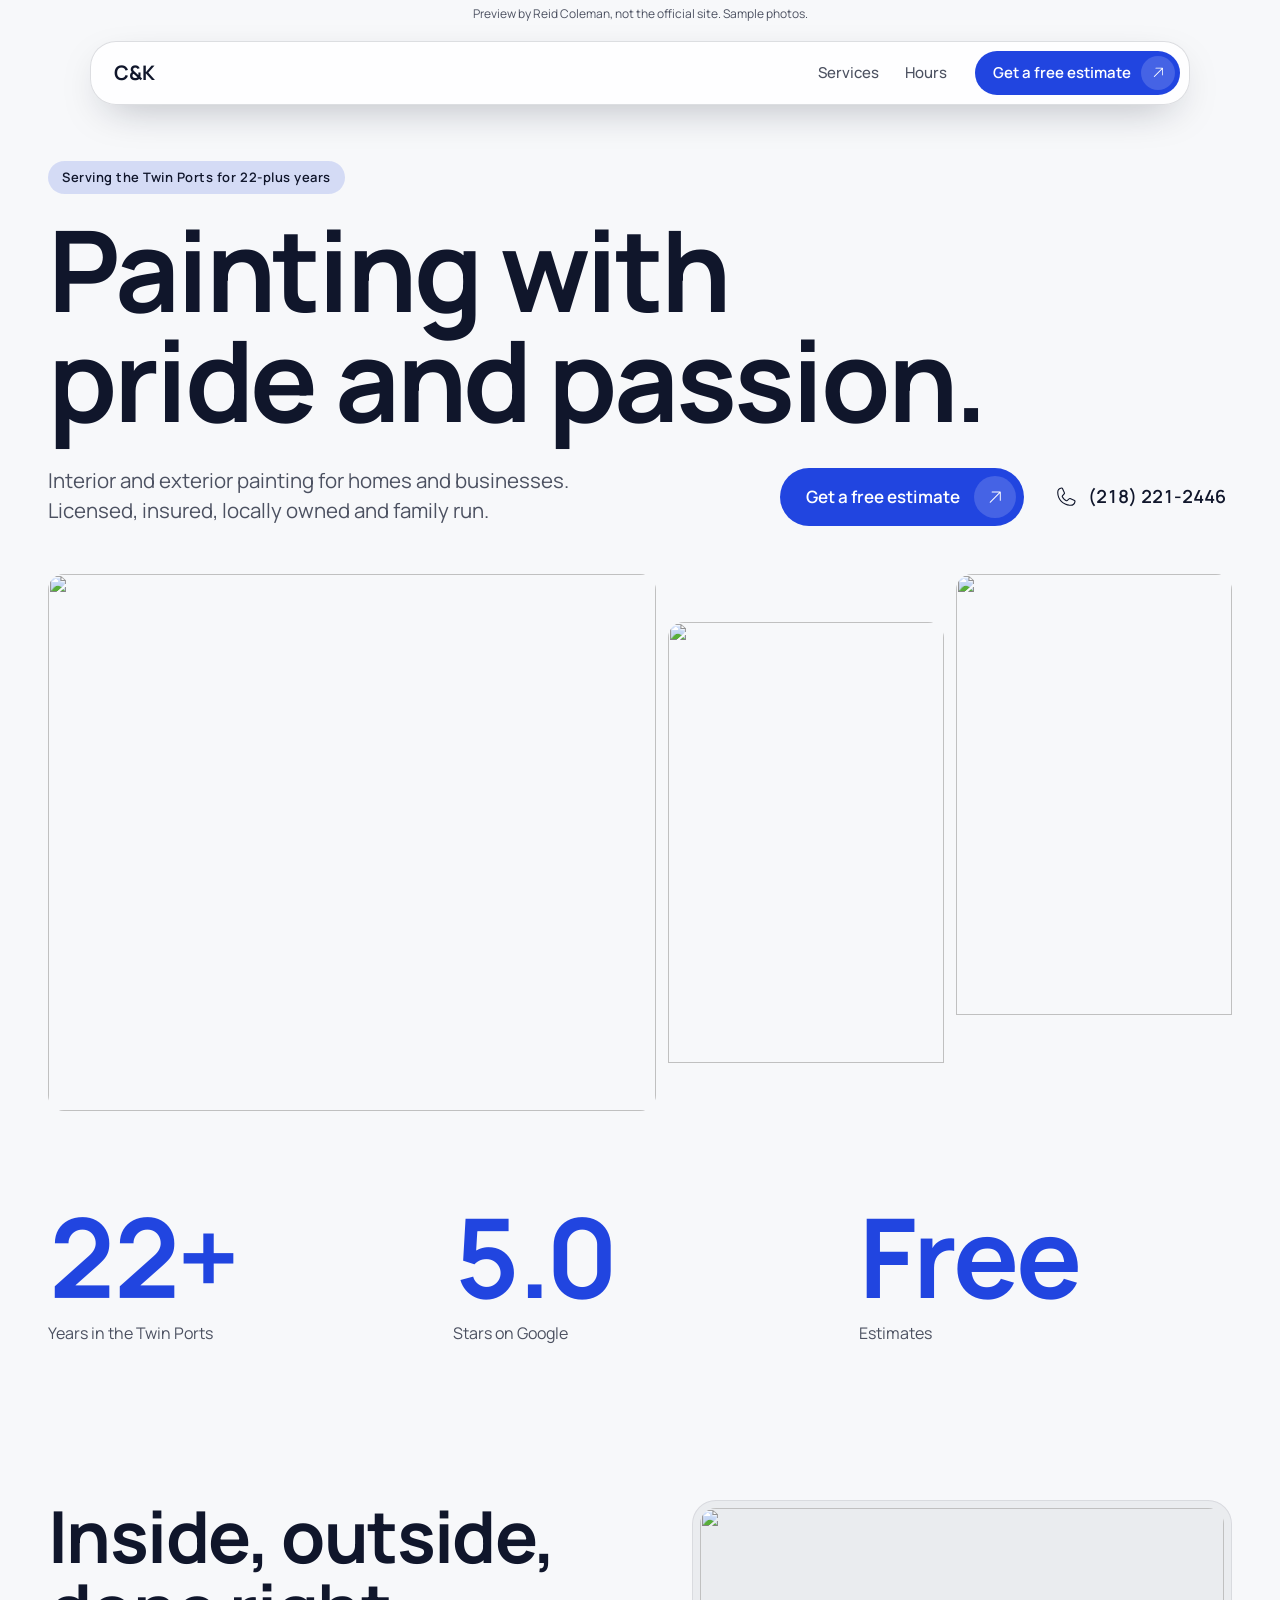
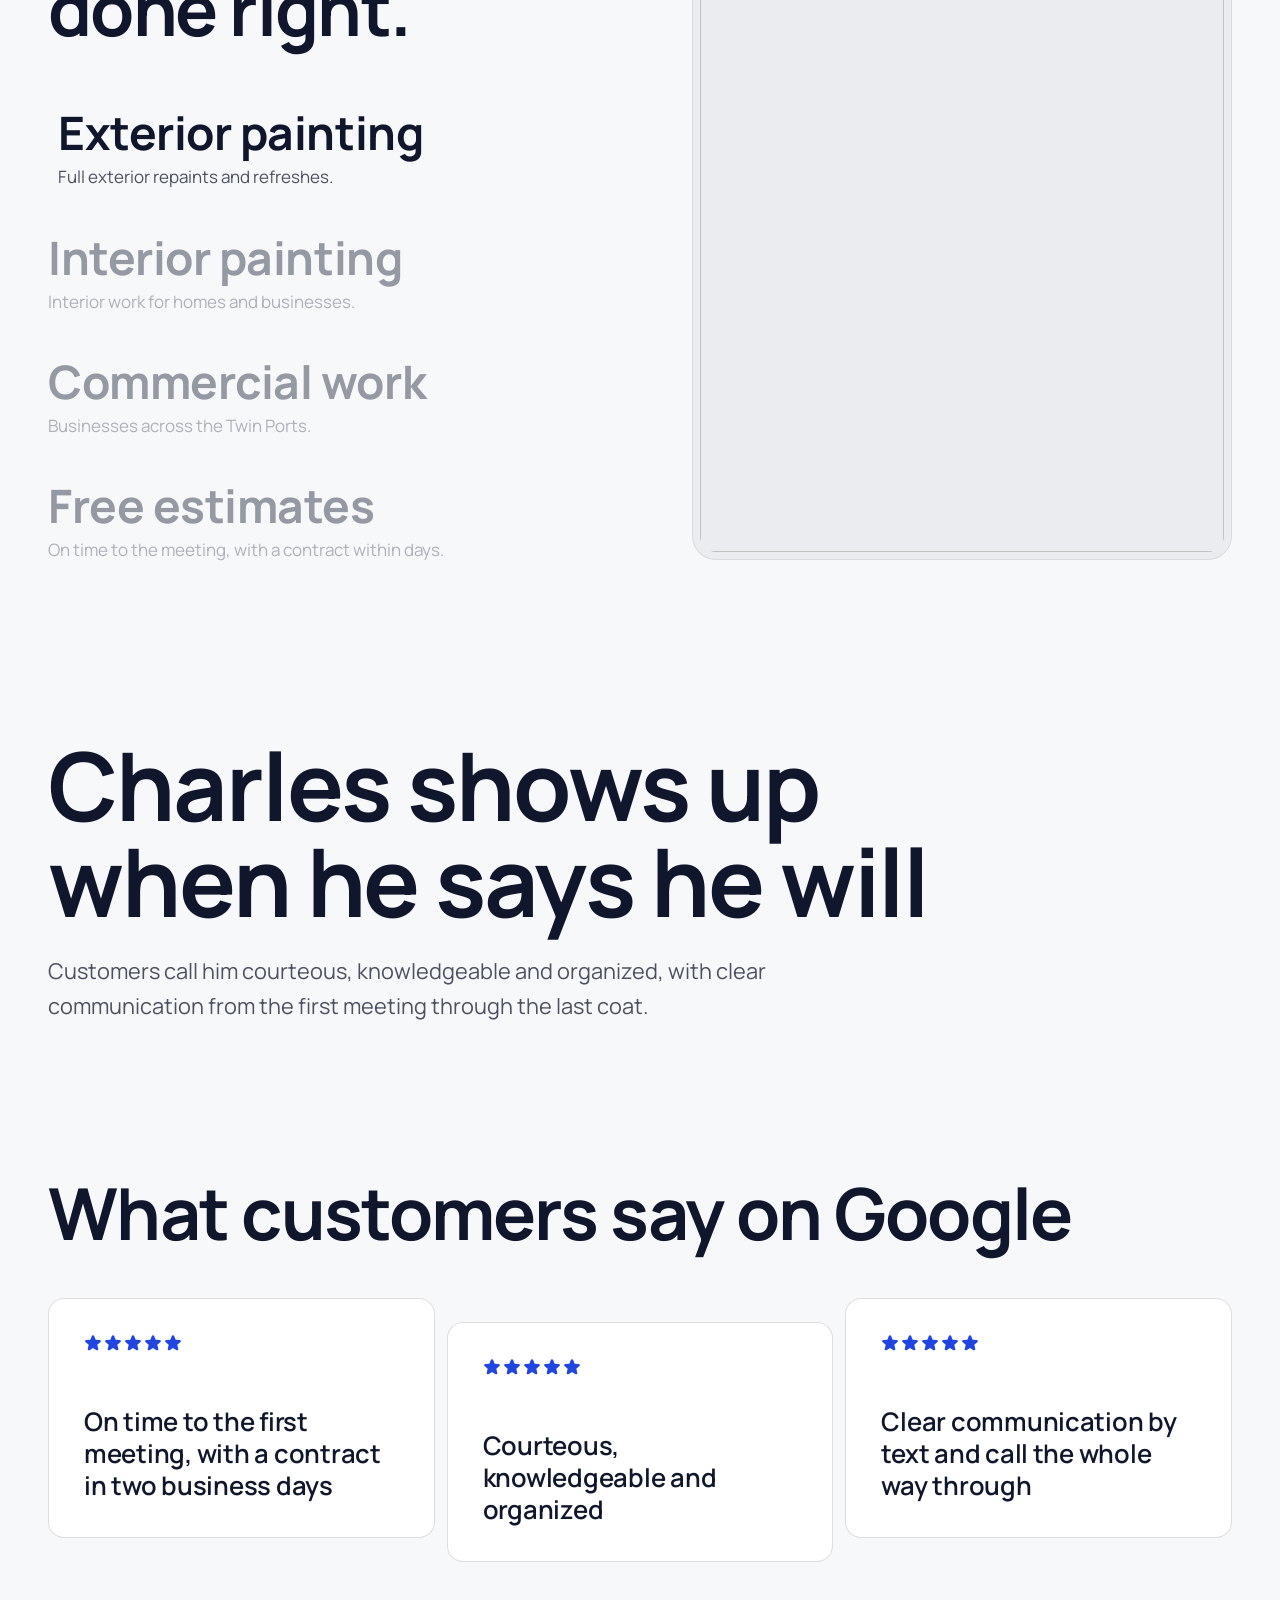
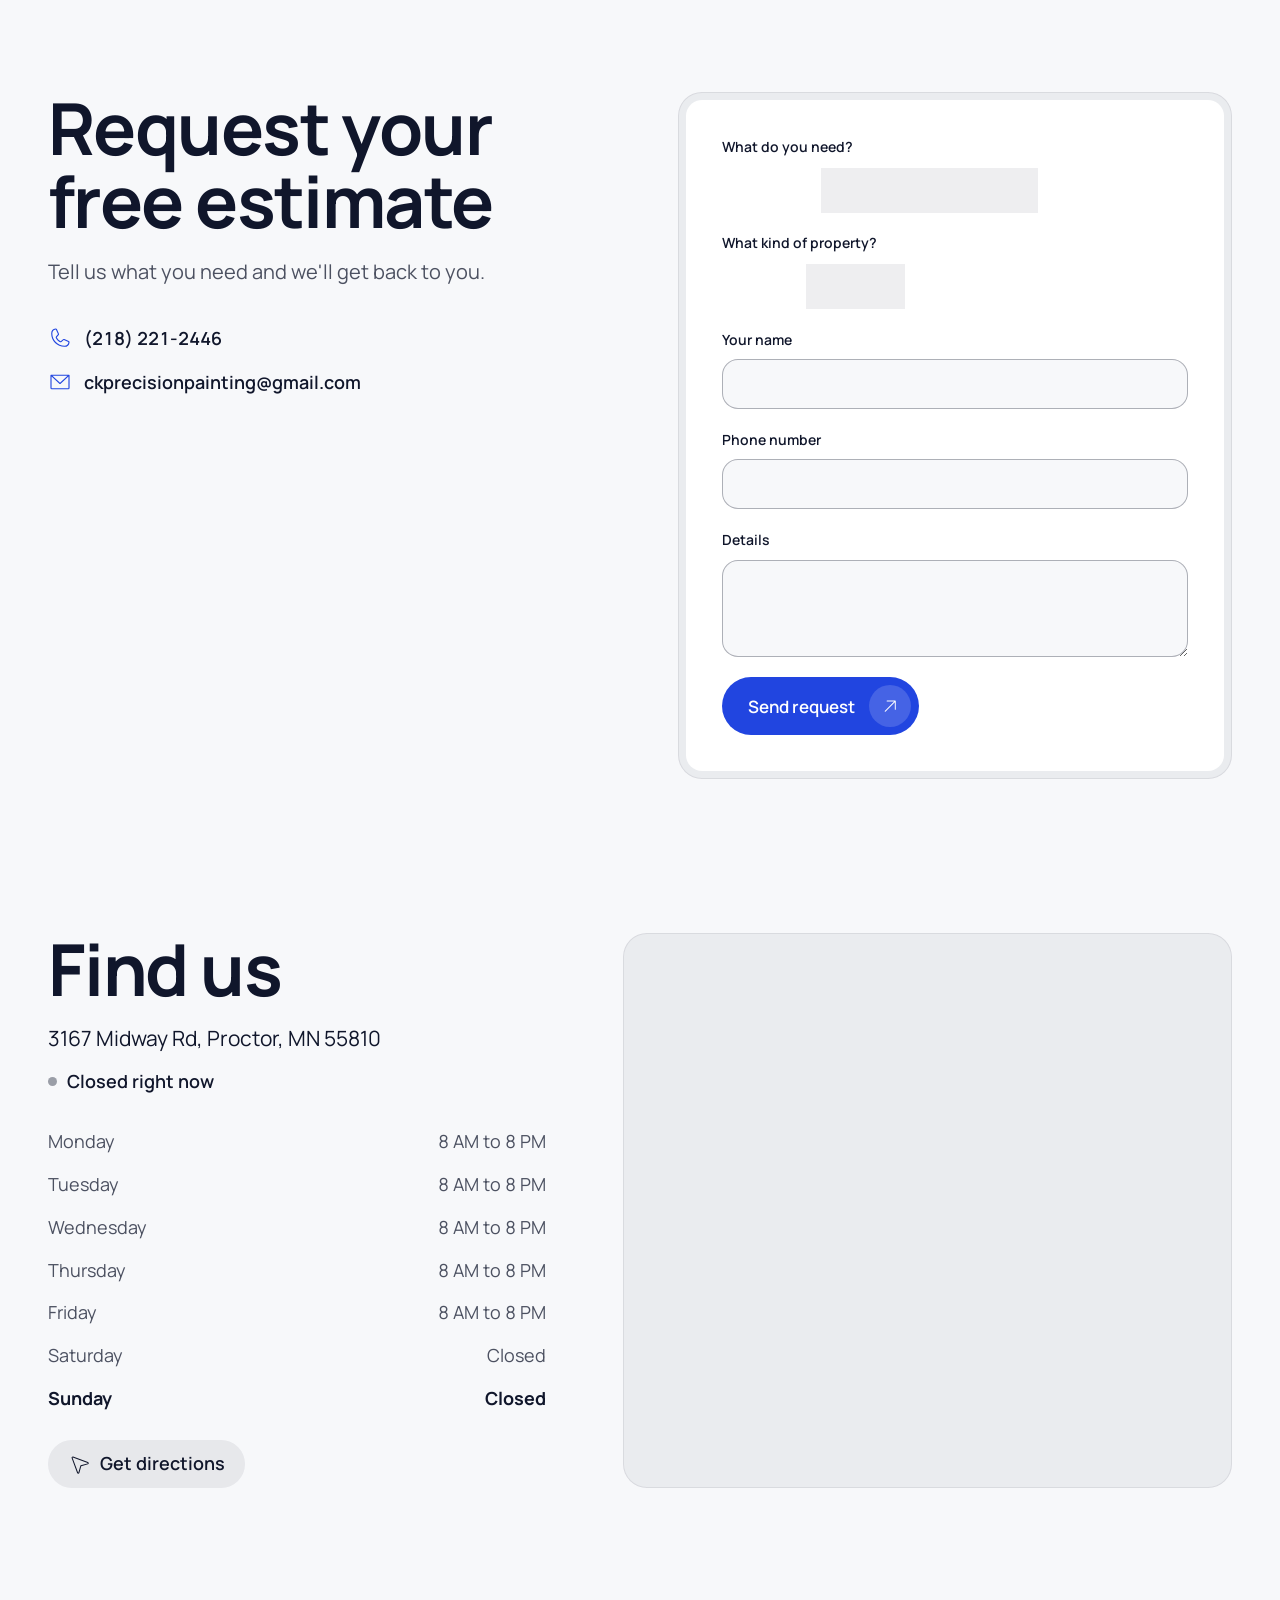
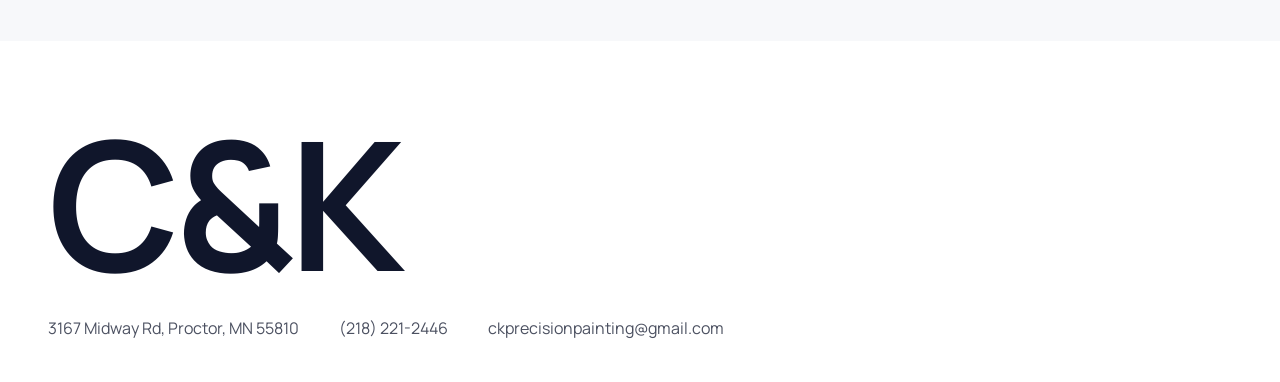
==== commit 1a0c1370: "v4: scroll showcases, build-a-box, praise, mobile swipe decks, call dock, inline icons, responsive i" ====
--- a/docs/ck-precision-painting/index.html
+++ b/docs/ck-precision-painting/index.html
@@ -1,133 +1,164 @@
-<!doctype html><html lang="en"><head><meta charset="utf-8"><meta name="viewport" content="width=device-width,initial-scale=1"><meta name="robots" content="noindex,nofollow">
-<title>C&amp;K Precision Painting LLC | the Twin Ports</title><meta name="description" content="Interior and exterior painting for homes and businesses. Licensed, insured, locally owned and family run.">
-<link rel="preconnect" href="https://fonts.gstatic.com" crossorigin><link rel="preconnect" href="https://images.unsplash.com"><link href="https://fonts.googleapis.com/css2?family=Manrope:wght@500;600;700;800&display=swap" rel="stylesheet"><link rel="stylesheet" href="https://cdn.jsdelivr.net/npm/@phosphor-icons/web@2.1.1/src/light/style.css">
-<style>:root{--bg:#F7F8FA;--surf:#FFFFFF;--ink:#10162B;--accent:#2145E0;--on:#FFFFFF;--r:16px;--btn:999px;--disp:"Manrope",Georgia,serif;--body:"Manrope",system-ui,sans-serif;--case:none}h1,h2,h3,.brand,.big,footer .wm,.stats b{}*{box-sizing:border-box;margin:0}
-html{scroll-behavior:smooth;scroll-padding-top:104px;-webkit-text-size-adjust:100%;overflow-x:clip}
-body{background:var(--bg);color:var(--ink);font:400 18px/1.6 var(--body);-webkit-font-smoothing:antialiased;overflow-x:clip;--line:color-mix(in srgb,var(--ink) 14%,transparent);--soft:color-mix(in srgb,var(--ink) 72%,var(--bg));--ease:cubic-bezier(.32,.72,0,1);--sp:clamp(88px,11vw,160px)}
-img{display:block;width:100%;height:100%;object-fit:cover}a{color:inherit;text-decoration:none}ul,ol{list-style:none;padding:0}
+<!doctype html><html lang="en"><head><meta charset="utf-8"><meta name="viewport" content="width=device-width,initial-scale=1,viewport-fit=cover"><meta name="robots" content="noindex,nofollow"><meta name="theme-color" content="#F7F8FA"><meta name="format-detection" content="telephone=no">
+<title>C&amp;K Precision Painting LLC | the Twin Ports</title><meta name="description" content="Interior and exterior painting for homes and businesses. Licensed, insured, locally owned and family run."><meta property="og:title" content="C&amp;K Precision Painting LLC"><meta property="og:description" content="Interior and exterior painting for homes and businesses. Licensed, insured, locally owned and family run."><meta property="og:image" content="https://images.unsplash.com/photo-1786295866816-89841e942221?auto=format&fit=crop&w=1200&q=78"><link rel="icon" href="data:image/svg+xml,%3Csvg%20xmlns%3D%22http%3A//www.w3.org/2000/svg%22%20viewBox%3D%220%200%2064%2064%22%3E%3Crect%20width%3D%2264%22%20height%3D%2264%22%20rx%3D%2214%22%20fill%3D%22%232145E0%22/%3E%3Ctext%20x%3D%2232%22%20y%3D%2245%22%20font-family%3D%22Georgia%2Cserif%22%20font-size%3D%2238%22%20font-weight%3D%22700%22%20text-anchor%3D%22middle%22%20fill%3D%22%23FFFFFF%22%3EC%3C/text%3E%3C/svg%3E">
+<link rel="preconnect" href="https://images.unsplash.com"><link rel="preconnect" href="https://fonts.gstatic.com" crossorigin><link rel="preload" as="image" imagesrcset="https://images.unsplash.com/photo-1786295866816-89841e942221?auto=format&fit=crop&w=480&q=78 480w, https://images.unsplash.com/photo-1786295866816-89841e942221?auto=format&fit=crop&w=768&q=78 768w, https://images.unsplash.com/photo-1786295866816-89841e942221?auto=format&fit=crop&w=1100&q=78 1100w, https://images.unsplash.com/photo-1786295866816-89841e942221?auto=format&fit=crop&w=1600&q=78 1600w, https://images.unsplash.com/photo-1786295866816-89841e942221?auto=format&fit=crop&w=2200&q=78 2200w" imagesizes="100vw" fetchpriority="high"><link href="https://fonts.googleapis.com/css2?family=Manrope:wght@500;600;700;800&display=swap" rel="stylesheet">
+<style>:root{--bg:#F7F8FA;--surf:#FFFFFF;--ink:#10162B;--accent:#2145E0;--on:#FFFFFF;--r:16px;--btn:999px;--disp:"Manrope",Georgia,serif;--body:"Manrope",system-ui,sans-serif;--case:none}h1,h2,h3,.brand,.big,.wm,.stats b{}*{box-sizing:border-box;margin:0;-webkit-tap-highlight-color:transparent}
+html{scroll-behavior:smooth;scroll-padding-top:96px;-webkit-text-size-adjust:100%;overflow-x:clip}
+body{background:var(--bg);color:var(--ink);font:400 18px/1.6 var(--body);-webkit-font-smoothing:antialiased;overflow-x:clip;--line:color-mix(in srgb,var(--ink) 14%,transparent);--soft:color-mix(in srgb,var(--ink) 74%,var(--bg));--ease:cubic-bezier(.32,.72,0,1);--sp:clamp(96px,12vw,176px)}
+img{display:block;width:100%;height:100%;object-fit:cover}a{color:inherit;text-decoration:none}ul,ol{list-style:none;padding:0}button{font-family:inherit;color:inherit}
+.i{width:1.2em;height:1.2em;flex:none}
 .wrap{width:100%;max-width:1320px;margin-inline:auto;padding-inline:clamp(16px,4vw,48px)}
 h1,h2,h3{font-family:var(--disp);font-weight:700;text-transform:var(--case);text-wrap:balance}
-h1{font-size:clamp(46px,7vw,104px);line-height:1;letter-spacing:-.025em}
-h2{font-size:clamp(36px,5vw,68px);line-height:1.04;letter-spacing:-.02em}
+h1{font-size:clamp(46px,7.4vw,112px);line-height:.98;letter-spacing:-.028em}
+h2{font-size:clamp(38px,5.6vw,80px);line-height:1.02;letter-spacing:-.022em}
 h3{font-size:clamp(23px,2.2vw,30px);line-height:1.15;letter-spacing:-.01em}
-.eye{display:inline-block;font-size:13px;font-weight:600;letter-spacing:.04em;padding:6px 14px;border-radius:var(--btn);background:color-mix(in srgb,var(--accent) 16%,transparent);color:var(--ink);margin-bottom:20px}
-.sub{font-size:clamp(18px,1.6vw,21px);line-height:1.45;max-width:30em;color:var(--soft);margin-top:20px}
-.note{font-size:12px;text-align:center;padding:5px 12px;color:var(--soft);background:var(--bg)}
+.eye{display:inline-block;font-size:13px;font-weight:600;letter-spacing:.04em;padding:6px 14px;border-radius:var(--btn);background:color-mix(in srgb,var(--accent) 16%,transparent);margin-bottom:20px}
+.sub{font-size:clamp(18px,1.6vw,22px);line-height:1.45;max-width:30em;color:var(--soft);margin-top:20px}
+.note{font-size:12px;line-height:1.4;text-align:center;padding:6px 12px;color:var(--soft);background:var(--bg)}
 .navw{position:sticky;top:12px;height:0;z-index:30;padding-inline:16px}
 .nav{display:flex;align-items:center;gap:28px;width:min(1100px,100%);margin:12px auto 0;height:64px;padding:0 10px 0 24px;border-radius:calc(var(--r) + 10px);background:color-mix(in srgb,var(--surf) 84%,transparent);backdrop-filter:blur(18px) saturate(160%);-webkit-backdrop-filter:blur(18px) saturate(160%);box-shadow:inset 0 0 0 1px var(--line),0 14px 44px -18px color-mix(in srgb,var(--ink) 40%,transparent)}
 .brand{font:700 20px/1 var(--disp);text-transform:var(--case);margin-right:auto;white-space:nowrap}
 .nav nav{display:flex;gap:26px}.nav nav a{font-size:15px;font-weight:500;color:var(--soft);transition:color .3s var(--ease)}.nav nav a:hover{color:var(--ink)}
 .btn{display:inline-flex;align-items:center;gap:14px;background:var(--accent);color:var(--on);font:600 17px/1 var(--body);padding:8px 8px 8px 26px;border:0;border-radius:var(--btn);cursor:pointer;white-space:nowrap;transition:transform .5s var(--ease),filter .3s var(--ease)}
-.btn .ic{display:grid;place-items:center;width:42px;height:42px;font-size:18px;border-radius:var(--btn);background:color-mix(in srgb,var(--on) 16%,transparent);transition:transform .5s var(--ease)}
-.btn:hover .ic{transform:translate(2px,-2px) scale(1.06)}.btn:active{transform:scale(.98)}
-.btn.sm{font-size:15px;padding:5px 5px 5px 18px;gap:10px}.btn.sm .ic{width:34px;height:34px;font-size:15px}
-.ghost{display:inline-flex;align-items:center;gap:10px;font-weight:600;font-variant-numeric:tabular-nums;padding:12px 6px}.ghost i{font-size:22px}
+.btn .ic{display:grid;place-items:center;width:42px;height:42px;font-size:17px;border-radius:var(--btn);background:color-mix(in srgb,var(--on) 16%,transparent);transition:transform .5s var(--ease)}
+.btn:hover .ic{transform:translate(2px,-2px) scale(1.06)}.btn:active{transform:scale(.97)}
+.btn.sm{font-size:15px;padding:5px 5px 5px 18px;gap:10px}.btn.sm .ic{width:34px;height:34px;font-size:14px}
+.ghost{display:inline-flex;align-items:center;gap:10px;font-weight:600;font-variant-numeric:tabular-nums;padding:12px 6px;min-height:44px}.ghost .i{font-size:20px}
 a:focus-visible,button:focus-visible,input:focus-visible,textarea:focus-visible,[tabindex]:focus-visible{outline:2px solid var(--accent);outline-offset:3px}
 .acts{display:flex;flex-wrap:wrap;align-items:center;gap:12px 24px;margin-top:32px}
-.bz{padding:8px;border-radius:calc(var(--r) + 8px);background:color-mix(in srgb,var(--ink) 5%,transparent);box-shadow:inset 0 0 0 1px color-mix(in srgb,var(--ink) 8%,transparent)}.bz>*{border-radius:var(--r);overflow:hidden}
+.bz{padding:8px;border-radius:calc(var(--r) + 8px);background:color-mix(in srgb,var(--ink) 5%,transparent);box-shadow:inset 0 0 0 1px color-mix(in srgb,var(--ink) 8%,transparent)}.bz>*{border-radius:var(--r);overflow:hidden}.bz>img{height:100%}
+/* load-in */
+.kb{animation:kb 2.2s var(--ease) both}@keyframes kb{from{transform:scale(1.06)}to{transform:none}}
+.ld>*{animation:up 1s var(--ease) both}.ld>:nth-child(2){animation-delay:.07s}.ld>:nth-child(3){animation-delay:.14s}.ld>:nth-child(4){animation-delay:.21s}@keyframes up{from{opacity:0;transform:translateY(26px)}to{opacity:1;transform:none}}
 /* heroes */
-.kb{animation:kb 2.4s var(--ease) both}@keyframes kb{from{transform:scale(1.07)}to{transform:none}}
-.h-full{position:relative;min-height:100dvh;display:flex;align-items:flex-end;color:#fff;overflow:hidden;--ink:#fff;--soft:rgba(255,255,255,.88)}
-.h-full>img{position:absolute;inset:0}.h-full::after{content:"";position:absolute;inset:0;background:linear-gradient(to top,rgba(10,10,10,.88),rgba(10,10,10,.34) 52%,rgba(10,10,10,.28))}
-.h-full .in{position:relative;z-index:1;padding-block:72px}.h-full h1{max-width:12em}.h-full .eye{background:rgba(255,255,255,.16);color:#fff}
-.h-inset{padding:96px 12px 12px}.h-inset .fr{position:relative;min-height:calc(100dvh - 130px);border-radius:calc(var(--r) + 8px);overflow:hidden;display:flex;align-items:flex-end}
+.h-full{position:relative;min-height:100svh;display:flex;align-items:flex-end;color:#fff;overflow:hidden;--ink:#fff;--soft:rgba(255,255,255,.9)}
+.h-full>img{position:absolute;inset:0}.h-full::after{content:"";position:absolute;inset:0;background:linear-gradient(to top,rgba(10,10,10,.9),rgba(10,10,10,.36) 52%,rgba(10,10,10,.26))}
+.h-full .in{position:relative;z-index:1;padding-block:72px}.h-full h1{max-width:11.5em}.h-full .eye{background:rgba(255,255,255,.16)}
+.h-inset{padding:96px 12px 12px}.h-inset .fr{position:relative;min-height:calc(100svh - 130px);border-radius:calc(var(--r) + 8px);overflow:hidden;display:flex;align-items:flex-end}
 .h-inset img{position:absolute;inset:0}.h-inset .in{position:relative;z-index:1;margin:clamp(12px,2vw,24px);padding:clamp(24px,3vw,44px);max-width:640px;background:var(--surf);border-radius:var(--r)}.h-inset h1{font-size:clamp(40px,5vw,72px)}
-.h-edge{display:grid;grid-template-columns:1.05fr 1fr;min-height:100dvh}.h-edge .tx{display:flex;flex-direction:column;justify-content:center;align-items:flex-start;padding:120px clamp(16px,5vw,80px) 64px max(clamp(16px,4vw,48px),calc((100vw - 1320px)/2 + 48px))}
-.h-edge .pic{overflow:hidden;border-bottom-left-radius:calc(var(--r)*3)}.h-edge h1{font-size:clamp(46px,6vw,92px)}
-.h-type{padding-top:120px}.h-type h1{font-size:clamp(50px,8.6vw,132px);line-height:.98;max-width:13em}.h-type .row{display:grid;grid-template-columns:1fr auto;gap:32px;align-items:end;margin-top:12px}.h-type .acts{margin-top:0}
-.trio{display:grid;grid-template-columns:2.2fr 1fr 1fr;gap:12px;margin-top:48px;height:clamp(300px,42vw,560px)}.trio img{border-radius:var(--r);min-height:0}.trio img:nth-child(2){margin-top:48px;height:calc(100% - 48px)}.trio img:nth-child(3){height:calc(100% - 48px)}
-.h-casc{display:grid;grid-template-columns:1.05fr 1fr;gap:48px;align-items:center;min-height:100dvh;padding-block:112px 64px}
-.cards{position:relative;height:clamp(460px,46vw,640px)}.cards .bz{position:absolute;transition:transform .9s var(--ease)}.cards img{aspect-ratio:auto}
-.c1{left:14%;top:0;width:72%;height:72%;transform:rotate(1.6deg);z-index:1}.c2{left:0;bottom:0;width:48%;height:46%;transform:rotate(-3deg);z-index:2}.c3{right:0;bottom:6%;width:42%;height:40%;transform:rotate(3deg);z-index:2}
-.bz>img{height:100%}
+.h-edge{display:grid;grid-template-columns:1.05fr 1fr;min-height:100svh}.h-edge .tx{display:flex;flex-direction:column;justify-content:center;align-items:flex-start;padding:120px clamp(16px,5vw,80px) 64px max(clamp(16px,4vw,48px),calc((100vw - 1320px)/2 + 48px))}
+.h-edge .pic{overflow:hidden;border-bottom-left-radius:calc(var(--r)*3)}.h-edge h1{font-size:clamp(46px,6vw,96px)}
+.h-type{padding-top:120px}.h-type h1{font-size:clamp(50px,8.8vw,136px);line-height:.98;max-width:13em}.h-type .row{display:grid;grid-template-columns:1fr auto;gap:32px;align-items:end;margin-top:12px}.h-type .acts{margin-top:0}
+.trio{display:grid;grid-template-columns:2.2fr 1fr 1fr;gap:12px;margin-top:48px;height:clamp(300px,42vw,580px)}.trio img{border-radius:var(--r);min-height:0}.trio img:nth-child(2){margin-top:48px;height:calc(100% - 48px)}.trio img:nth-child(3){height:calc(100% - 48px)}
+.h-casc{display:grid;grid-template-columns:1.05fr 1fr;gap:48px;align-items:center;min-height:100svh;padding-block:112px 64px}
+.cards{position:relative;height:clamp(460px,46vw,640px)}.cards .bz{position:absolute}.c1{left:14%;top:0;width:72%;height:72%;transform:rotate(1.6deg);z-index:1}.c2{left:0;bottom:0;width:48%;height:46%;transform:rotate(-3deg);z-index:2}.c3{right:0;bottom:6%;width:42%;height:40%;transform:rotate(3deg);z-index:2}
 /* stats */
 .stats{padding-block:clamp(56px,7vw,96px) 0}.stats ul{display:grid;grid-template-columns:repeat(var(--n),1fr);gap:32px}
-.stats b{display:block;font:700 clamp(58px,8vw,116px)/1 var(--disp);letter-spacing:-.03em;font-variant-numeric:tabular-nums;color:var(--accent);text-transform:var(--case)}.stats span{display:block;margin-top:10px;font-size:16px;color:var(--soft);max-width:16em}
+.stats b{display:block;font:700 clamp(60px,8.6vw,124px)/1 var(--disp);letter-spacing:-.03em;font-variant-numeric:tabular-nums;color:var(--accent);text-transform:var(--case)}.stats span{display:block;margin-top:10px;font-size:16px;color:var(--soft);max-width:16em}
+/* scrolly showcase */
+.sy{position:relative;margin-top:var(--sp);color:#fff;--ink:#fff}
+.stick{position:sticky;top:0;height:100svh;overflow:hidden;background:#0b0b0b}.stick img{position:absolute;inset:0;opacity:0;transform:scale(1.05);transition:opacity .9s var(--ease),transform 1.6s var(--ease)}.stick img.on{opacity:1;transform:none}.stick::after{content:"";position:absolute;inset:0;background:linear-gradient(to top,rgba(10,10,10,.78),rgba(10,10,10,.12) 55%,rgba(10,10,10,.34))}
+.steps{position:relative;margin-top:-100svh;z-index:1}.steps header{min-height:100svh;display:flex;align-items:center;max-width:1320px;margin-inline:auto;padding-inline:clamp(16px,4vw,48px)}.steps header h2{font-size:clamp(46px,8vw,124px);max-width:10em}
+.steps article{min-height:100svh;display:flex;align-items:flex-end;max-width:1320px;margin-inline:auto;padding:0 clamp(16px,4vw,48px) clamp(48px,8vh,96px)}.pn{max-width:560px}.pn h3{font-size:clamp(38px,5.4vw,76px);line-height:1.02}.pn p{font-size:clamp(18px,1.7vw,22px);margin-top:12px;color:rgba(255,255,255,.92)}
 /* services */
-section[id=services],.stack,.bento,.hov,.strips,.board,.flav{padding-block:var(--sp) 0}
-.board{display:grid;grid-template-columns:.85fr 1fr;gap:clamp(40px,6vw,96px);align-items:start}.board .pic{position:sticky;top:104px;height:min(76vh,720px)}.board ol{margin-top:40px}.board li{padding-block:18px}
-.ln{display:flex;align-items:baseline;gap:12px}.ln span{flex:1;border-bottom:1px dotted color-mix(in srgb,var(--ink) 40%,transparent);transform:translateY(-5px)}.board p{color:var(--soft);margin-top:4px}
-.stack h2{margin-bottom:48px}.stack article{position:sticky;top:calc(96px + var(--i)*16px);display:grid;grid-template-columns:1fr 1.2fr;min-height:min(62vh,520px);margin-bottom:24px;background:var(--surf);border-radius:var(--r);overflow:hidden;box-shadow:inset 0 0 0 1px var(--line),0 -18px 40px -24px color-mix(in srgb,var(--ink) 30%,transparent)}
-.stack .t{display:flex;flex-direction:column;justify-content:flex-end;padding:clamp(24px,4vw,56px)}.stack h3{font-size:clamp(30px,3.6vw,52px)}.stack p{margin-top:12px;color:var(--soft)}
-.bento h2{margin-bottom:48px}.grid{display:grid;grid-template-columns:repeat(12,1fr);grid-auto-rows:minmax(280px,auto);gap:12px}
-.cell{position:relative;overflow:hidden;border-radius:var(--r);padding:clamp(22px,2.6vw,36px);display:flex;flex-direction:column;justify-content:flex-end;min-height:280px}.c7{grid-column:span 7}.c5{grid-column:span 5}.r2{grid-row:span 2}
-.cell.tn{background:color-mix(in srgb,var(--accent) 14%,var(--surf));justify-content:space-between;gap:32px}.cell.tn i{font-size:44px;color:var(--accent)}.cell p{margin-top:6px}
-.cell.im{color:#fff}.cell.im img{position:absolute;inset:0;transition:transform 1.2s var(--ease)}.cell.im:hover img{transform:scale(1.04)}.cell.im::after{content:"";position:absolute;inset:0;background:linear-gradient(to top,rgba(10,10,10,.8),rgba(10,10,10,0) 62%)}.cell.im div{position:relative;z-index:1}.cell.im p{color:rgba(255,255,255,.88)}
-.cell.tn p{color:var(--soft)}
-.hov{display:grid;grid-template-columns:1.05fr 1fr;gap:clamp(40px,6vw,96px);align-items:start}.hov ul{margin-top:40px}.hov li{padding:20px 0;cursor:default;opacity:.42;transition:opacity .4s var(--ease),transform .5s var(--ease)}.hov li.on{opacity:1;transform:translateX(10px)}.hov h3{font-size:clamp(28px,3.4vw,46px)}.hov p{color:var(--soft);margin-top:4px;font-size:17px}
-.pane{position:sticky;top:104px;height:min(72vh,640px)}.pane>div{position:relative;height:100%}.pane img{position:absolute;inset:0;opacity:0;transform:scale(1.03);transition:opacity .6s var(--ease),transform .9s var(--ease)}.pane img.on{opacity:1;transform:none}.hov .mob{display:none}
-.strips h2{margin-bottom:48px}.strips .row{display:flex;gap:10px;height:clamp(420px,46vw,600px)}.strips article{position:relative;flex:1;min-width:0;overflow:hidden;border-radius:var(--r);color:#fff;transition:flex .8s var(--ease)}.strips article:hover,.strips article:focus{flex:2.3}
-.strips img{position:absolute;inset:0}.strips article::after{content:"";position:absolute;inset:0;background:linear-gradient(to top,rgba(10,10,10,.82),rgba(10,10,10,0) 58%)}.strips article div{position:absolute;z-index:1;left:0;right:0;bottom:0;padding:clamp(18px,2vw,28px)}.strips p{color:rgba(255,255,255,.9);font-size:16px;margin-top:6px}
-.flav .lead{margin-top:14px;color:var(--soft)}.fil{display:flex;flex-wrap:wrap;gap:8px;margin-top:28px}.fil button{font:600 15px/1 var(--body);color:var(--ink);padding:12px 18px;border:0;border-radius:var(--btn);background:color-mix(in srgb,var(--ink) 7%,transparent);cursor:pointer;transition:background .3s var(--ease),color .3s var(--ease)}.fil button.on{background:var(--accent);color:var(--on)}
-.flav ul{display:grid;grid-template-columns:repeat(3,1fr);gap:12px;margin-top:28px}.flav li{background:var(--surf);border-radius:var(--r);padding:26px;box-shadow:inset 0 0 0 1px var(--line);transition:transform .5s var(--ease)}.flav li:hover{transform:translateY(-3px)}.flav li[hidden]{display:none}.flav li.today{background:var(--accent);color:var(--on);box-shadow:none}.flav li.today p{color:var(--on);opacity:.9}.flav li.today .dl{margin-top:10px}.flav li.today .dl i{color:var(--on)}.flav p{color:var(--soft);font-size:16px;margin-top:8px}
+.stack,.bento,.hov,.strips,.flav,.praise{padding-block:var(--sp) 0}
+.stack h2,.bento h2,.strips h2,.praise h2{margin-bottom:48px}
+.stack article{position:sticky;top:calc(96px + var(--i)*16px);display:grid;grid-template-columns:1fr 1.25fr;min-height:min(66vh,560px);margin-bottom:24px;background:var(--surf);border-radius:var(--r);overflow:hidden;box-shadow:inset 0 0 0 1px var(--line),0 -18px 40px -24px color-mix(in srgb,var(--ink) 30%,transparent)}
+.stack .t{display:flex;flex-direction:column;justify-content:flex-end;padding:clamp(24px,4vw,56px)}.stack h3{font-size:clamp(30px,3.8vw,56px)}.stack p{margin-top:12px;color:var(--soft)}
+.grid{display:grid;grid-template-columns:repeat(12,1fr);grid-auto-rows:minmax(320px,auto);gap:12px}
+.cell{position:relative;overflow:hidden;border-radius:var(--r);padding:clamp(22px,2.6vw,36px);display:flex;flex-direction:column;justify-content:flex-end;min-height:320px}.c7{grid-column:span 7}.c5{grid-column:span 5}.r2{grid-row:span 2}
+.cell.tn{background:color-mix(in srgb,var(--accent) 14%,var(--surf));justify-content:space-between;gap:32px}.big.i,.i.big{font-size:40px;color:var(--accent)}.cell p{margin-top:6px}.cell.tn p{color:var(--soft)}
+.cell.im{color:#fff}.cell.im img{position:absolute;inset:0;transition:transform 1.2s var(--ease)}.cell.im:hover img{transform:scale(1.04)}.cell.im::after{content:"";position:absolute;inset:0;background:linear-gradient(to top,rgba(10,10,10,.82),rgba(10,10,10,0) 62%)}.cell.im div{position:relative;z-index:1}.cell.im p{color:rgba(255,255,255,.9)}
+.hov{display:grid;grid-template-columns:1.05fr 1fr;gap:clamp(40px,6vw,96px);align-items:start}.hov ul{margin-top:40px}.hov li{padding:20px 0;opacity:.42;transition:opacity .4s var(--ease),transform .5s var(--ease)}.hov li.on{opacity:1;transform:translateX(10px)}.hov h3{font-size:clamp(28px,3.6vw,50px)}.hov p{color:var(--soft);margin-top:4px;font-size:17px}
+.pane{position:sticky;top:104px;height:min(74vh,660px)}.pane>div{position:relative;height:100%}.pane img{position:absolute;inset:0;opacity:0;transform:scale(1.03);transition:opacity .6s var(--ease),transform .9s var(--ease)}.pane img.on{opacity:1;transform:none}.hov .mob{display:none}
+.strips .row{display:flex;gap:10px;height:clamp(460px,48vw,640px)}.strips article{position:relative;flex:1;min-width:0;overflow:hidden;border-radius:var(--r);color:#fff;transition:flex .8s var(--ease)}.strips article:hover,.strips article:focus{flex:2.3}
+.strips img{position:absolute;inset:0}.strips article::after{content:"";position:absolute;inset:0;background:linear-gradient(to top,rgba(10,10,10,.84),rgba(10,10,10,0) 58%)}.strips article div{position:absolute;z-index:1;left:0;right:0;bottom:0;padding:clamp(18px,2vw,28px)}.strips p{color:rgba(255,255,255,.92);font-size:16px;margin-top:6px}
+/* margie's box */
+.flav .lead{margin-top:14px;color:var(--soft);max-width:36em}
+.boxbar{position:sticky;top:88px;z-index:5;display:flex;align-items:center;gap:20px;margin-top:28px;padding:12px 12px 12px 20px;background:var(--surf);border-radius:var(--r);box-shadow:inset 0 0 0 1px var(--line),0 18px 40px -26px color-mix(in srgb,var(--ink) 50%,transparent)}.boxbar p{flex:1;font-weight:600;font-size:15px;min-width:0}
+.slots{display:grid;grid-template-columns:repeat(6,34px);gap:6px}.slot{width:34px;height:34px;border-radius:50%;box-shadow:inset 0 0 0 1.5px var(--line);background:transparent;transition:transform .5s var(--ease)}.slot.f{box-shadow:inset 0 -6px 0 rgba(0,0,0,.12);background:var(--c);transform:scale(1.04)}
+.fil{display:flex;gap:8px;margin-top:20px;overflow-x:auto;scrollbar-width:none}.fil::-webkit-scrollbar{display:none}.fil button{flex:none;font:600 15px/1 var(--body);padding:13px 18px;border:0;border-radius:var(--btn);background:color-mix(in srgb,var(--ink) 7%,transparent);cursor:pointer;transition:background .3s var(--ease),color .3s var(--ease)}.fil button.on{background:var(--accent);color:var(--on)}
+.flav ul{display:grid;grid-template-columns:repeat(3,1fr);gap:10px;margin-top:20px}.flav li[hidden]{display:none}
+.fl{display:flex;align-items:flex-start;gap:14px;width:100%;height:100%;padding:20px;text-align:left;border:0;background:var(--surf);border-radius:var(--r);box-shadow:inset 0 0 0 1px var(--line);cursor:pointer;transition:transform .5s var(--ease),box-shadow .3s var(--ease)}.fl:hover{transform:translateY(-2px)}.fl:active{transform:scale(.98)}.fl>i{flex:none;width:44px;height:44px;border-radius:50%;background:var(--c);box-shadow:inset 0 -8px 0 rgba(0,0,0,.12)}.fl span{flex:1;min-width:0}.fl h3{font-size:21px}.fl small{display:block;font-size:15px;line-height:1.4;color:var(--soft);margin-top:4px}.fl b{flex:none;width:24px;height:24px;display:grid;place-items:center;border-radius:50%;background:var(--accent);color:var(--on);font-size:12px;opacity:0;transform:scale(.6);transition:opacity .3s var(--ease),transform .4s var(--ease)}.fl.sel{box-shadow:inset 0 0 0 2px var(--accent)}.fl.sel b{opacity:1;transform:none}
 /* story */
-.numeral{position:relative;padding-block:var(--sp);margin-top:var(--sp);overflow:hidden;background:var(--surf)}.numeral .big{position:absolute;right:-.04em;top:50%;transform:translateY(-50%);font:700 clamp(200px,38vw,560px)/.8 var(--disp);letter-spacing:-.04em;color:color-mix(in srgb,var(--accent) 22%,transparent);pointer-events:none}
+.numeral{position:relative;padding-block:var(--sp);margin-top:var(--sp);overflow:hidden;background:var(--surf)}.numeral .big{position:absolute;right:-.04em;top:50%;transform:translateY(-50%);font:700 clamp(200px,38vw,600px)/.8 var(--disp);letter-spacing:-.04em;color:color-mix(in srgb,var(--accent) 22%,transparent);pointer-events:none}
 .numeral .wrap{position:relative}.numeral h2{max-width:13em}.numeral p{max-width:34em;margin-top:20px;font-size:clamp(18px,1.7vw,22px);color:var(--soft)}
-.statement{padding-block:var(--sp) 0}.statement h2{font-size:clamp(44px,7vw,100px);max-width:13em}.statement p{max-width:36em;margin-top:24px;font-size:clamp(18px,1.7vw,22px);color:var(--soft)}
-.photo{display:grid;grid-template-columns:1fr 1fr;gap:clamp(40px,6vw,96px);align-items:center;padding-block:var(--sp) 0}.photo .bz{height:clamp(380px,44vw,620px)}.photo p{margin-top:20px;font-size:clamp(18px,1.7vw,21px);color:var(--soft)}
+.statement{padding-block:var(--sp) 0}.statement h2{font-size:clamp(46px,7.4vw,112px);max-width:13em}.statement p{max-width:36em;margin-top:24px;font-size:clamp(18px,1.7vw,22px);color:var(--soft)}
+.photo{display:grid;grid-template-columns:1fr 1fr;gap:clamp(40px,6vw,96px);align-items:center;padding-block:var(--sp) 0}.photo .bz{height:clamp(380px,46vw,660px)}.photo p{margin-top:20px;font-size:clamp(18px,1.7vw,21px);color:var(--soft)}
 .stripes{margin-top:var(--sp);padding-block:var(--sp);color:#fff;background:repeating-linear-gradient(90deg,#1B7F36 0 120px,#17722F 120px 240px)}.stripes h2{max-width:13em}.stripes p{max-width:32em;margin-top:18px;font-size:20px}
-/* gallery */
-.mosaic{display:grid;grid-template-columns:repeat(12,1fr);grid-template-rows:280px 280px;gap:12px;padding-block:var(--sp) 0}.mosaic img{border-radius:var(--r);min-height:0}.mosaic img:nth-child(1){grid-column:span 7;grid-row:span 2}.mosaic img:nth-child(2){grid-column:span 5}.mosaic img:nth-child(3){grid-column:span 2}.mosaic img:nth-child(4){grid-column:span 3}
-.gs{margin-top:var(--sp);overflow-x:auto;scroll-snap-type:x proximity;scrollbar-width:none}.gs::-webkit-scrollbar{display:none}.gs>div{display:flex;gap:12px;width:max-content;padding-inline:max(clamp(16px,4vw,48px),calc((100vw - 1320px)/2 + 48px))}.gs img{height:clamp(300px,36vw,500px);width:auto;aspect-ratio:4/5;border-radius:var(--r);scroll-snap-align:center}.gs img:nth-child(odd){aspect-ratio:3/2}
-.mq{margin-top:var(--sp);overflow:hidden;padding-block:26px;background:var(--accent);color:var(--on)}.mq ul{display:flex;width:max-content;animation:mq 38s linear infinite}.mq li{display:flex;align-items:center;gap:32px;padding-right:32px;font:700 clamp(26px,3vw,40px)/1 var(--disp);white-space:nowrap;text-transform:var(--case)}.mq i{font-size:.7em}@keyframes mq{to{transform:translateX(-33.333%)}}
-.cloud{padding-block:var(--sp) 0}.cloud ul{display:flex;flex-wrap:wrap;gap:12px;margin-top:36px}.cloud li{font:700 calc(30px*var(--s))/1 var(--disp);padding:.5em .85em;border-radius:var(--btn);background:color-mix(in srgb,var(--accent) 14%,transparent);text-transform:var(--case)}
-.band{position:relative;margin-top:var(--sp);min-height:70vh;display:flex;align-items:center;color:#fff;overflow:hidden;--on:#131210}.band img{position:absolute;inset:0}.band::after{content:"";position:absolute;inset:0;background:rgba(10,10,10,.6)}.band .wrap{position:relative;z-index:1}.band h2{font-size:clamp(52px,9vw,136px);margin-bottom:32px}
+.mosaic{display:grid;grid-template-columns:repeat(12,1fr);grid-template-rows:300px 300px;gap:12px;padding-block:var(--sp) 0}.mosaic img{border-radius:var(--r);min-height:0}.mosaic img:nth-child(1){grid-column:span 7;grid-row:span 2}.mosaic img:nth-child(2){grid-column:span 5}.mosaic img:nth-child(3){grid-column:span 2}.mosaic img:nth-child(4){grid-column:span 3}
+.gs{margin-top:var(--sp);overflow-x:auto;scroll-snap-type:x proximity;scrollbar-width:none;-webkit-overflow-scrolling:touch}.gs::-webkit-scrollbar{display:none}.gs>div{display:flex;gap:12px;width:max-content;padding-inline:max(clamp(16px,4vw,48px),calc((100vw - 1320px)/2 + 48px))}.gs img{height:clamp(320px,38vw,540px);width:auto;aspect-ratio:4/5;border-radius:var(--r);scroll-snap-align:center}.gs img:nth-child(odd){aspect-ratio:3/2}
+.praise ul{display:grid;grid-template-columns:repeat(3,1fr);gap:12px}.praise li{padding:clamp(24px,3vw,36px);background:var(--surf);border-radius:var(--r);box-shadow:inset 0 0 0 1px var(--line);display:flex;flex-direction:column;justify-content:space-between;gap:28px;min-height:240px}.praise li:nth-child(2){transform:translateY(24px)}.praise li:nth-child(2).rv:not(.in){transform:translateY(52px)}.praise p{font:600 clamp(21px,2vw,27px)/1.25 var(--disp);text-transform:none;letter-spacing:-.01em}.st5{display:flex;gap:2px;color:var(--accent);font-size:15px}
+.pole{height:28px;margin-top:var(--sp);background:repeating-linear-gradient(-45deg,#B3261E 0 22px,#EFE6D8 22px 44px,#1F3A6E 44px 66px,#EFE6D8 66px 88px);background-size:124.45px 100%;animation:pole 3.2s linear infinite}@keyframes pole{to{background-position:124.45px 0}}
 /* form */
 .req{display:grid;grid-template-columns:1fr 1fr;gap:clamp(40px,6vw,96px);padding-block:var(--sp) 0;align-items:start}.req>div:first-child p{margin-top:18px;font-size:20px;color:var(--soft);margin-bottom:28px}
-.dl{display:flex;align-items:center;gap:12px;padding:6px 0;font-weight:600;font-variant-numeric:tabular-nums;overflow-wrap:anywhere}.dl i{font-size:22px;color:var(--accent)}
-form{display:grid;gap:20px;padding:clamp(22px,3vw,36px);background:var(--surf)}fieldset{border:0;padding:0}legend,form>label{font-size:14px;font-weight:600}legend{margin-bottom:10px;padding:0}form>label{display:grid;gap:8px}
-input:not([type=radio]),textarea{width:100%;font:400 17px/1.4 var(--body);color:var(--ink);background:var(--bg);border:0;box-shadow:inset 0 0 0 1px color-mix(in srgb,var(--ink) 32%,transparent);border-radius:max(var(--r),4px);padding:14px 16px;transition:box-shadow .3s var(--ease)}input:focus,textarea:focus{outline:none;box-shadow:inset 0 0 0 2px var(--accent)}
-.chips{display:flex;flex-wrap:wrap;gap:8px}.chip input{position:absolute;opacity:0}.chip span{display:block;padding:11px 17px;border-radius:var(--btn);background:color-mix(in srgb,var(--ink) 7%,transparent);font-size:15px;font-weight:600;cursor:pointer;transition:background .3s var(--ease),color .3s var(--ease)}.chip input:checked+span{background:var(--accent);color:var(--on)}.chip input:focus-visible+span{outline:2px solid var(--accent);outline-offset:2px}
+.dl{display:flex;align-items:center;gap:12px;padding:6px 0;min-height:44px;font-weight:600;font-variant-numeric:tabular-nums;overflow-wrap:anywhere}.dl .i{font-size:20px;color:var(--accent)}
+form{display:grid;gap:20px;padding:clamp(20px,3vw,36px);background:var(--surf)}fieldset{border:0;padding:0;min-width:0}legend,form label{font-size:14px;font-weight:600}legend{margin-bottom:10px;padding:0}form>label,.two label{display:grid;gap:8px}.two{display:grid;grid-template-columns:1fr 1fr;gap:12px}
+input:not([type=radio]),textarea{width:100%;min-height:50px;font:400 17px/1.4 var(--body);color:var(--ink);background:var(--bg);border:0;box-shadow:inset 0 0 0 1px color-mix(in srgb,var(--ink) 32%,transparent);border-radius:max(var(--r),4px);padding:13px 16px;transition:box-shadow .3s var(--ease);-webkit-appearance:none;appearance:none}input:focus,textarea:focus{outline:none;box-shadow:inset 0 0 0 2px var(--accent)}
+.chips{display:flex;flex-wrap:wrap;gap:8px}.chip{position:relative}.chip input{position:absolute;opacity:0;inset:0}.chip span{display:flex;align-items:center;min-height:44px;padding:0 17px;border-radius:var(--btn);background:color-mix(in srgb,var(--ink) 7%,transparent);font-size:15px;font-weight:600;cursor:pointer;transition:background .3s var(--ease),color .3s var(--ease)}.chip input:checked+span{background:var(--accent);color:var(--on)}.chip input:focus-visible+span{outline:2px solid var(--accent);outline-offset:2px}
 form .btn{justify-self:start}.ok{font-size:15px;font-weight:600}
 /* visit */
-.visit{display:grid;grid-template-columns:.9fr 1.1fr;gap:clamp(40px,6vw,96px);padding-block:var(--sp)}.visit .ad{font-size:21px;margin-top:16px}.live{display:inline-flex;align-items:center;gap:10px;font-weight:600;margin-top:12px}.live::before{content:"";width:9px;height:9px;border-radius:50%;background:var(--dot,#2FA84F)}.live.off{--dot:color-mix(in srgb,var(--ink) 40%,transparent)}
+.visit{display:grid;grid-template-columns:.9fr 1.1fr;gap:clamp(40px,6vw,96px);padding-block:var(--sp)}.visit .ad{font-size:21px;margin-top:16px}.live{display:flex;align-items:center;gap:10px;font-weight:600;margin-top:12px}.live::before{content:"";width:9px;height:9px;border-radius:50%;background:var(--dot,#2FA84F)}.live.off{--dot:color-mix(in srgb,var(--ink) 40%,transparent)}
 table{width:100%;margin-top:24px;border-collapse:collapse;font-variant-numeric:tabular-nums}th{font-weight:400;text-align:left;padding:7px 0;color:var(--soft)}td{text-align:right;padding:7px 0;color:var(--soft)}tr.today th,tr.today td{font-weight:700;color:var(--ink)}.hn{font-size:15px;color:var(--soft);margin-top:12px}
-.visit .bz{min-height:440px;display:flex}iframe{width:100%;min-height:424px;border:0;flex:1;display:block}
-footer{background:var(--surf);padding-block:clamp(48px,6vw,80px) 40px;overflow:hidden}.wm{font:700 clamp(60px,14vw,220px)/.95 var(--disp);letter-spacing:-.03em;text-transform:var(--case);white-space:nowrap}.fl{display:flex;flex-wrap:wrap;gap:8px 40px;margin-top:28px;font-size:16px;color:var(--soft);overflow-wrap:anywhere}
-.burger,.ov,.mbar{display:none}
-.js .rv{opacity:0;transform:translateY(28px);transition:opacity .9s var(--ease),transform .9s var(--ease)}.js .rv.in{opacity:1;transform:none}
+.dirbtn{display:inline-flex;align-items:center;gap:10px;min-height:48px;margin-top:20px;padding:0 20px;font-weight:600;border-radius:var(--btn);background:color-mix(in srgb,var(--ink) 7%,transparent)}
+.mapbox{min-height:460px;display:flex}.mapbox iframe{width:100%;min-height:444px;border:0;flex:1;display:block}
+footer{background:var(--surf);padding-block:clamp(48px,6vw,80px) 40px;overflow:hidden}.wm{font:700 clamp(56px,14vw,220px)/.95 var(--disp);letter-spacing:-.03em;text-transform:var(--case);white-space:nowrap}.fl2{display:flex;flex-wrap:wrap;gap:8px 40px;margin-top:28px;font-size:16px;color:var(--soft);overflow-wrap:anywhere}
+.burger,.ov,.dock{display:none}
+.js .rv{opacity:0;transform:translateY(28px);transition:opacity .9s var(--ease),transform .9s var(--ease)}.js .rv.in{opacity:1;transform:none}.js .praise li:nth-child(2).rv.in{transform:translateY(24px)}
+@supports (animation-timeline:view()){@media (min-width:901px) and (prefers-reduced-motion:no-preference){.photo .bz img,.mosaic img:first-child{animation:par linear both;animation-timeline:view();scale:1.1}@keyframes par{from{translate:0 -4%}to{translate:0 4%}}.bz{overflow:hidden}}}
+/* phones and small tablets */
 @media (max-width:900px){
-body{font-size:17px;padding-bottom:84px}.nav{height:56px;padding:0 6px 0 18px;gap:8px}.brand{font-size:18px;min-width:0;overflow:hidden;text-overflow:ellipsis}.burger{flex:none}.nav nav,.nav .btn{display:none}
-.burger{display:block;position:relative;width:44px;height:44px;border:0;background:none;cursor:pointer;color:var(--ink)}.burger span{position:absolute;left:11px;right:11px;height:1.5px;background:currentColor;transition:transform .5s var(--ease),top .5s var(--ease)}.burger span:nth-child(1){top:17px}.burger span:nth-child(2){top:26px}.burger[aria-expanded=true] span{top:21px}.burger[aria-expanded=true] span:nth-child(1){transform:rotate(45deg)}.burger[aria-expanded=true] span:nth-child(2){transform:rotate(-45deg)}
-.ov:not([hidden]){display:flex;flex-direction:column;justify-content:center;gap:12px;position:fixed;inset:0;z-index:25;padding:24px;background:color-mix(in srgb,var(--bg) 94%,transparent);backdrop-filter:blur(24px);-webkit-backdrop-filter:blur(24px)}.ov a{font:700 44px/1.15 var(--disp);text-transform:var(--case);animation:up .7s var(--ease) both}.ov a:nth-child(2){animation-delay:.06s}.ov a:nth-child(3){animation-delay:.12s}.ov a:nth-child(4){animation-delay:.18s}@keyframes up{from{opacity:0;transform:translateY(32px)}to{opacity:1;transform:none}}
-h1,.h-edge h1,.h-type h1{font-size:clamp(42px,12.5vw,60px)}.h-inset h1{font-size:clamp(36px,10.5vw,48px)}
-.h-edge,.h-casc,.board,.hov,.photo,.req,.visit,.h-type .row{grid-template-columns:1fr}.h-edge{min-height:0}.h-edge .tx{padding:104px 16px 40px}.h-edge .pic{height:64vw;border-radius:0}
-.h-full .in{padding-block:120px 104px}.h-inset{padding:84px 8px 8px}.h-inset .fr{min-height:calc(100dvh - 180px)}.h-inset{padding-bottom:12px}.h-inset .in{margin:8px;padding:22px}
-.h-type{padding-top:96px}.trio{grid-template-columns:1fr 1fr;height:auto;margin-top:32px}.trio img:first-child{grid-column:1/-1;aspect-ratio:4/3}.trio img:nth-child(2),.trio img:nth-child(3){margin:0;height:auto;aspect-ratio:1}
-.h-casc{padding-block:100px 32px;min-height:0;gap:32px}.cards{height:auto;display:grid;gap:12px;grid-template-columns:1fr 1fr}.cards .bz{position:static;transform:none;width:auto;height:auto}.c1{grid-column:1/-1;aspect-ratio:4/3}.c2,.c3{aspect-ratio:1}
-.acts .btn{flex:1 1 100%;justify-content:space-between}
-.stats ul{grid-template-columns:1fr;gap:28px}.stats span{margin-top:6px}
-.board .pic,.pane{position:static;height:auto}.board .pic{aspect-ratio:4/3}.pane{display:none}.hov li,.hov li.on{opacity:1;transform:none;padding:0 0 28px}.hov .mob{display:block;aspect-ratio:4/3;height:auto;border-radius:var(--r);margin-top:14px}
-.stack article{position:static;grid-template-columns:1fr;min-height:0}.stack img{aspect-ratio:4/3;height:auto;order:-1}
-.grid{grid-template-columns:1fr;grid-auto-rows:auto}.c7,.c5,.r2{grid-column:auto;grid-row:auto}.cell{min-height:280px}
-.strips .row{flex-direction:column;height:auto}.strips article,.strips article:hover,.strips article:focus{flex:none;height:300px}
-.flav ul{grid-template-columns:1fr}.mosaic{grid-template-columns:1fr 1fr;grid-template-rows:none}.mosaic img,.mosaic img:nth-child(n){grid-column:auto;grid-row:auto;aspect-ratio:1;height:auto}.mosaic img:first-child{grid-column:1/-1;aspect-ratio:4/3}
-.gs img{height:300px}.numeral .big{top:auto;bottom:-.1em;transform:none}.band{min-height:60vh}
-.stripes{background:repeating-linear-gradient(90deg,#1B7F36 0 72px,#17722F 72px 144px)}
-.visit .bz{min-height:320px}iframe{min-height:304px}
-.mbar{display:flex;align-items:center;justify-content:center;gap:10px;position:fixed;left:12px;right:12px;bottom:12px;z-index:20;height:56px;background:var(--accent);color:var(--on);font-weight:700;border-radius:var(--btn);font-variant-numeric:tabular-nums;box-shadow:0 12px 30px -12px color-mix(in srgb,var(--ink) 50%,transparent)}.mbar i{font-size:20px}
+html{scroll-padding-top:80px}body{font-size:17px;padding-bottom:calc(76px + env(safe-area-inset-bottom));--sp:72px}
+.navw{top:8px;padding-inline:10px}.nav{height:54px;margin-top:8px;padding:0 4px 0 16px;gap:8px}.nav nav,.nav .btn{display:none}.brand{font-size:18px;min-width:0;overflow:hidden;text-overflow:ellipsis}
+.burger{display:block;position:relative;flex:none;width:46px;height:46px;border:0;background:none;cursor:pointer}.burger span{position:absolute;left:12px;right:12px;height:1.5px;background:currentColor;transition:transform .5s var(--ease),top .5s var(--ease)}.burger span:nth-child(1){top:18px}.burger span:nth-child(2){top:27px}.burger[aria-expanded=true] span{top:22px}.burger[aria-expanded=true] span:nth-child(1){transform:rotate(45deg)}.burger[aria-expanded=true] span:nth-child(2){transform:rotate(-45deg)}
+.ov:not([hidden]){display:flex;flex-direction:column;justify-content:center;gap:10px;position:fixed;inset:0;z-index:25;padding:24px;background:color-mix(in srgb,var(--bg) 96%,transparent);backdrop-filter:blur(24px);-webkit-backdrop-filter:blur(24px)}.ov a{font:700 44px/1.2 var(--disp);text-transform:var(--case);animation:up .7s var(--ease) both}.ov a:nth-child(2){animation-delay:.06s}.ov a:nth-child(3){animation-delay:.12s}.ov a:nth-child(4){animation-delay:.18s}
+h1,.h-edge h1,.h-type h1{font-size:clamp(40px,12.4vw,64px);line-height:1}.h-inset h1{font-size:clamp(34px,10vw,48px)}h2,.statement h2{font-size:clamp(34px,10vw,52px)}h3{font-size:24px}.sub{font-size:18px}
+.acts{margin-top:24px}.acts .btn{flex:1 1 100%;justify-content:space-between;min-height:58px}.ghost{display:none}
+.h-edge,.h-casc,.hov,.photo,.req,.visit,.h-type .row{grid-template-columns:1fr}
+.h-full{min-height:calc(100svh - 34px)}.h-full .in{padding-block:112px 96px}
+.h-edge{min-height:0}.h-edge .tx{padding:92px 16px 32px}.h-edge .pic{height:88vw;max-height:60svh;border-radius:0;order:-0}
+.h-inset{padding:72px 8px 8px}.h-inset .fr{min-height:calc(100svh - 130px)}.h-inset .in{margin:8px;padding:20px}
+.h-type{padding-top:88px}.trio{grid-template-columns:1fr 1fr;height:auto;margin-top:28px;gap:8px}.trio img:first-child{grid-column:1/-1;aspect-ratio:4/3}.trio img:nth-child(2),.trio img:nth-child(3){margin:0;height:auto;aspect-ratio:1}
+.h-casc{padding-block:88px 8px;min-height:0;gap:28px}.cards{height:auto;display:grid;gap:8px;grid-template-columns:1fr 1fr}.cards .bz{position:static;transform:none;width:auto;height:auto;padding:0;background:none;box-shadow:none}.c1{grid-column:1/-1;aspect-ratio:4/3}.c2,.c3{aspect-ratio:1}
+.stats{padding-block:48px 0}.stats ul{display:flex;gap:24px;overflow-x:auto;scrollbar-width:none;margin-inline:-16px;padding-inline:16px;scroll-snap-type:x proximity}.stats ul::-webkit-scrollbar{display:none}.stats li{flex:0 0 auto;min-width:42vw;scroll-snap-align:start}.stats b{font-size:64px}.stats span{font-size:15px;margin-top:6px}
+.steps header{min-height:70svh}.steps header h2{font-size:clamp(42px,13vw,68px)}.steps article{min-height:88svh;padding-bottom:calc(92px + env(safe-area-inset-bottom))}.pn h3{font-size:clamp(36px,10.5vw,52px)}.pn p{font-size:18px}
+/* swipe decks */
+.deck{display:flex!important;gap:10px;margin:0 -16px!important;padding-inline:16px;overflow-x:auto;scroll-snap-type:x mandatory;scroll-padding-inline:16px;scrollbar-width:none;-webkit-overflow-scrolling:touch;height:auto!important}.deck::-webkit-scrollbar{display:none}.deck>*{flex:0 0 84%!important;scroll-snap-align:start;margin:0;position:relative}
+.stack h2,.bento h2,.strips h2,.praise h2{margin-bottom:24px}.stack article{position:relative;top:auto;display:flex;flex-direction:column;min-height:0;box-shadow:inset 0 0 0 1px var(--line)}.stack article img{aspect-ratio:4/3;height:auto;order:-1}.stack .t{padding:20px;justify-content:flex-start}.stack h3{font-size:26px}
+.grid{grid-auto-rows:auto}.cell{min-height:400px;grid-column:auto;grid-row:auto}.cell.tn{min-height:400px}
+.strips article,.strips article:hover,.strips article:focus{height:440px}
+.hov ul{margin-top:24px}.hov{display:block}.pane{display:none}.hov li,.hov li.on{opacity:1;transform:none;padding:0}.hov .mob{display:block;aspect-ratio:4/5;height:auto;border-radius:var(--r);margin-bottom:12px}.hov h3{font-size:26px}
+.praise li{min-height:190px}.praise li:nth-child(2),.praise li:nth-child(2).rv.in,.praise li:nth-child(2).rv:not(.in){transform:none}
+.boxbar{top:70px;flex-wrap:wrap;gap:8px 10px;padding:10px}.slots{grid-template-columns:repeat(6,1fr);width:100%;gap:6px}.slot{width:100%;height:auto;aspect-ratio:1;max-width:48px;justify-self:center}.boxbar p{font-size:14px}.boxbar .btn{padding-left:14px}
+.flav ul{grid-template-columns:1fr;gap:8px}.fl{padding:14px;align-items:center}.fl>i{width:40px;height:40px}.fl h3{font-size:19px}.fl small{font-size:14px}
+.fil{margin-inline:-16px;padding-inline:16px}
+.numeral .big{top:auto;bottom:-.08em;transform:none;font-size:56vw}.numeral{padding-bottom:40vw}
+.photo{gap:24px}.photo .bz{height:92vw;padding:6px}.mosaic{grid-template-columns:1fr 1fr;grid-template-rows:none;gap:8px}.mosaic img,.mosaic img:nth-child(n){grid-column:auto;grid-row:auto;aspect-ratio:1;height:auto}.mosaic img:first-child{grid-column:1/-1;aspect-ratio:4/3}.mosaic img:last-child{grid-column:1/-1;aspect-ratio:16/9}
+.gs>div{padding-inline:16px;gap:8px}.gs img,.gs img:nth-child(odd){height:62vw;max-height:380px;aspect-ratio:4/5}.gs img:nth-child(odd){aspect-ratio:1}
+.stripes{background:repeating-linear-gradient(90deg,#1B7F36 0 72px,#17722F 72px 144px)}.stripes p{font-size:18px}
+.req{gap:24px}.req>div:first-child p{font-size:18px;margin-bottom:12px}.bz{padding:6px}form .btn{justify-self:stretch;justify-content:space-between;min-height:58px}
+.visit{gap:0;padding-block:var(--sp) 48px}.mapbox{display:none}.dirbtn{width:100%;justify-content:center;background:var(--accent);color:var(--on)}
+.wm{font-size:15vw}
+.dock{display:grid;grid-template-columns:1.5fr 1fr;gap:8px;position:fixed;left:0;right:0;bottom:0;z-index:20;padding:8px 10px calc(8px + env(safe-area-inset-bottom));background:color-mix(in srgb,var(--surf) 90%,transparent);backdrop-filter:blur(18px) saturate(160%);-webkit-backdrop-filter:blur(18px) saturate(160%);box-shadow:inset 0 1px 0 var(--line)}.dock a{display:flex;align-items:center;justify-content:center;gap:8px;height:52px;font-weight:700;font-size:16px;border-radius:var(--btn);background:color-mix(in srgb,var(--ink) 8%,transparent);transition:transform .3s var(--ease)}.dock a:active{transform:scale(.97)}.dock a.p{background:var(--accent);color:var(--on)}
+.js .rv{transform:translateY(16px);transition-duration:.6s}
 }
-@media (prefers-reduced-motion:reduce){html{scroll-behavior:auto}.kb,.mq ul,.ov a{animation:none}.js .rv{transition:opacity .2s;transform:none}.btn,.btn .ic,.strips article,.cell img,.hov li,.pane img,.flav li{transition:none}.cards .bz{transition:none}}
+@media (prefers-reduced-motion:reduce){html{scroll-behavior:auto}.kb,.ld>*,.pole,.ov a{animation:none}.js .rv{transition:opacity .2s;transform:none}.btn,.btn .ic,.strips article,.cell img,.hov li,.pane img,.fl,.stick img{transition:none}}
 </style></head><body>
-<div class="note">Preview by Reid Coleman for C&amp;K. Sample photos. Not the official site yet.</div>
-<div class="navw"><header class="nav"><a class="brand" href="#top">C&amp;K</a><nav><a href="#services">Services</a><a href="#visit">Hours</a></nav><a class="btn sm" href="#request"><span>Get a free estimate</span><i class="ic ph-light ph-arrow-up-right"></i></a><button class="burger" aria-label="Open menu" aria-expanded="false"><span></span><span></span></button></header></div>
-<div class="ov" hidden><a href="#services">Services</a><a href="#visit">Hours</a><a href="#request">Get a free estimate</a></div>
-<main id="top"><section class="h-type wrap"><p class="eye">Serving the Twin Ports for 22-plus years</p><h1>Painting with pride and passion.</h1><div class="row"><p class="sub">Interior and exterior painting for homes and businesses. Licensed, insured, locally owned and family run.</p><div class="acts"><a class="btn " href="#request"><span>Get a free estimate</span><i class="ic ph-light ph-arrow-up-right"></i></a><a class="ghost" href="tel:+12182212446"><i class="ph-light ph-phone"></i>(218) 221-2446</a></div></div><div class="trio"><img src="https://images.unsplash.com/photo-1786295866816-89841e942221?auto=format&fit=crop&w=1500&q=82" alt="" fetchpriority="high"><img src="https://images.unsplash.com/photo-1613844044163-1ad2f2d0b152?auto=format&fit=crop&w=900&q=82" alt=""><img src="https://images.unsplash.com/photo-1574359411659-15573a27fd0c?auto=format&fit=crop&w=900&q=82" alt=""></div></section><section class="stats wrap rv"><ul style="--n:3"><li><b>22+</b><span>Years in the Twin Ports</span></li><li><b>5.0</b><span>Stars on Google</span></li><li><b>Free</b><span>Estimates</span></li></ul></section><section class="hov wrap" id="services"><div><h2 class="rv">Inside, outside, done right.</h2><ul data-hover><li data-i="0" tabindex="0" class=on><h3>Exterior painting</h3><p>Full exterior repaints and refreshes.</p><img class="mob" src="https://images.unsplash.com/photo-1687690450363-6b8f9ad72b93?auto=format&fit=crop&w=900&q=82" alt="" loading="lazy"></li><li data-i="1" tabindex="0"><h3>Interior painting</h3><p>Interior work for homes and businesses.</p><img class="mob" src="https://images.unsplash.com/photo-1789841417999-67a24a247c90?auto=format&fit=crop&w=900&q=82" alt="" loading="lazy"></li><li data-i="2" tabindex="0"><h3>Commercial work</h3><p>Businesses across the Twin Ports.</p><img class="mob" src="https://images.unsplash.com/photo-1759406066673-f76869a4e6db?auto=format&fit=crop&w=900&q=82" alt="" loading="lazy"></li><li data-i="3" tabindex="0"><h3>Free estimates</h3><p>On time to the meeting, with a contract within days.</p><img class="mob" src="https://images.unsplash.com/photo-1562259949-e8e7689d7828?auto=format&fit=crop&w=900&q=82" alt="" loading="lazy"></li></ul></div><div class="bz pane"><div><img class=on data-i="0" src="https://images.unsplash.com/photo-1687690450363-6b8f9ad72b93?auto=format&fit=crop&w=1200&q=82" alt="" loading="lazy"><img data-i="1" src="https://images.unsplash.com/photo-1789841417999-67a24a247c90?auto=format&fit=crop&w=1200&q=82" alt="" loading="lazy"><img data-i="2" src="https://images.unsplash.com/photo-1759406066673-f76869a4e6db?auto=format&fit=crop&w=1200&q=82" alt="" loading="lazy"><img data-i="3" src="https://images.unsplash.com/photo-1562259949-e8e7689d7828?auto=format&fit=crop&w=1200&q=82" alt="" loading="lazy"></div></div></section><section class="statement wrap rv"><h2>Charles shows up when he says he will</h2><p>Customers call him courteous, knowledgeable and organized, with clear communication from the first meeting through the last coat.</p></section><section class="cloud wrap rv"><h2>What reviewers keep saying</h2><ul><li style="--s:1.62">Painting</li><li style="--s:1.62">Home</li><li style="--s:1.40">Courteous staff</li><li style="--s:1.40">Exterior painting</li><li style="--s:1.40">Communication</li></ul></section><section class="req wrap" id="request"><div class="rv"><h2>Request your free estimate</h2><p>Tell us what you need and we'll get back to you.</p><a class="dl" href="tel:+12182212446"><i class="ph-light ph-phone"></i>(218) 221-2446</a><a class="dl" href="mailto:ckprecisionpainting@gmail.com"><i class="ph-light ph-envelope-simple"></i>ckprecisionpainting@gmail.com</a></div><div class="bz rv"><form data-demo><fieldset><legend>What do you need?</legend><div class="chips"><label class="chip"><input type="radio" name="kind" value="Exterior" checked><span>Exterior</span></label><label class="chip"><input type="radio" name="kind" value="Interior"><span>Interior</span></label><label class="chip"><input type="radio" name="kind" value="Commercial"><span>Commercial</span></label></div></fieldset><label>Your name<input name="n" autocomplete="name" required></label><label>Phone or email<input name="c" required></label><label>Details<textarea name="d" rows="3"></textarea></label><button class="btn" type="submit"><span>Send request</span><i class="ic ph-light ph-arrow-up-right"></i></button><p class="ok" role="status" hidden>Demo only, nothing was sent. On the live site this goes straight to C&amp;K.</p></form></div></section><section class="visit wrap" id="visit"><div class="rv"><h2>Find us</h2><p class="ad">3167 Midway Rd, Proctor, MN 55810</p><p class="live" data-live hidden></p><table><tr data-d="1"><th>Monday</th><td>8 AM to 8 PM</td></tr><tr data-d="2"><th>Tuesday</th><td>8 AM to 8 PM</td></tr><tr data-d="3"><th>Wednesday</th><td>8 AM to 8 PM</td></tr><tr data-d="4"><th>Thursday</th><td>8 AM to 8 PM</td></tr><tr data-d="5"><th>Friday</th><td>8 AM to 8 PM</td></tr><tr data-d="6"><th>Saturday</th><td>Closed</td></tr><tr data-d="0"><th>Sunday</th><td>Closed</td></tr></table></div><div class="bz rv"><iframe title="Map to C&amp;K" src="https://www.google.com/maps?output=embed&q=C%26K+Precision+Painting+LLC+3167+Midway+Rd%2C+Proctor%2C+MN+55810" loading="lazy" referrerpolicy="no-referrer-when-downgrade"></iframe></div></section></main>
-<footer><div class="wrap"><div class="wm">C&amp;K</div><div class="fl"><span>3167 Midway Rd, Proctor, MN 55810</span><a href="tel:+12182212446">(218) 221-2446</a><a href="mailto:ckprecisionpainting@gmail.com">ckprecisionpainting@gmail.com</a></div></div></footer><a class="mbar" href="tel:+12182212446"><i class="ph-light ph-phone"></i>Call (218) 221-2446</a>
+<div class="note">Preview by Reid Coleman, not the official site. Sample photos.</div>
+<div class="navw"><header class="nav"><a class="brand" href="#top">C&amp;K</a><nav><a href="#services">Services</a><a href="#visit">Hours</a></nav><a class="btn sm" href="#request"><span>Get a free estimate</span><b class="ic"><svg class="i " viewBox="0 0 256 256" fill="currentColor" aria-hidden="true"><path d="M198,64V168a6,6,0,0,1-12,0V78.48L68.24,196.24a6,6,0,0,1-8.48-8.48L177.52,70H88a6,6,0,0,1,0-12H192A6,6,0,0,1,198,64Z"/></svg></b></a><button class="burger" aria-label="Menu" aria-expanded="false"><span></span><span></span></button></header></div>
+<div class="ov" hidden><a href="#services">Services</a><a href="#visit">Hours</a><a href="#request">Contact</a></div>
+<main id="top"><section class="h-type wrap"><div class="ld"><p class="eye">Serving the Twin Ports for 22-plus years</p><h1>Painting with pride and passion.</h1><div class="row"><p class="sub">Interior and exterior painting for homes and businesses. Licensed, insured, locally owned and family run.</p><div class="acts"><a class="btn " href="#request"><span>Get a free estimate</span><b class="ic"><svg class="i " viewBox="0 0 256 256" fill="currentColor" aria-hidden="true"><path d="M198,64V168a6,6,0,0,1-12,0V78.48L68.24,196.24a6,6,0,0,1-8.48-8.48L177.52,70H88a6,6,0,0,1,0-12H192A6,6,0,0,1,198,64Z"/></svg></b></a><a class="ghost" href="tel:+12182212446"><svg class="i " viewBox="0 0 256 256" fill="currentColor" aria-hidden="true"><path d="M221.59,160.3l-47.24-21.17a14,14,0,0,0-13.28,1.22,4.81,4.81,0,0,0-.56.42l-24.69,21a1.88,1.88,0,0,1-1.68.06c-15.87-7.66-32.31-24-40-39.65a1.91,1.91,0,0,1,0-1.68l21.07-25a6.13,6.13,0,0,0,.42-.58,14,14,0,0,0,1.12-13.27L95.73,34.49a14,14,0,0,0-14.56-8.38A54.24,54.24,0,0,0,34,80c0,78.3,63.7,142,142,142a54.25,54.25,0,0,0,53.89-47.17A14,14,0,0,0,221.59,160.3ZM176,210C104.32,210,46,151.68,46,80A42.23,42.23,0,0,1,82.67,38h.23a2,2,0,0,1,1.84,1.31l21.1,47.11a2,2,0,0,1,0,1.67L84.73,113.15a4.73,4.73,0,0,0-.43.57,14,14,0,0,0-.91,13.73c8.87,18.16,27.17,36.32,45.53,45.19a14,14,0,0,0,13.77-1c.19-.13.38-.27.56-.42l24.68-21a1.92,1.92,0,0,1,1.6-.1l47.25,21.17a2,2,0,0,1,1.21,2A42.24,42.24,0,0,1,176,210Z"/></svg>(218) 221-2446</a></div></div></div><div class="trio"><img src="https://images.unsplash.com/photo-1786295866816-89841e942221?auto=format&fit=crop&w=1100&q=78" srcset="https://images.unsplash.com/photo-1786295866816-89841e942221?auto=format&fit=crop&w=480&q=78 480w, https://images.unsplash.com/photo-1786295866816-89841e942221?auto=format&fit=crop&w=768&q=78 768w, https://images.unsplash.com/photo-1786295866816-89841e942221?auto=format&fit=crop&w=1100&q=78 1100w, https://images.unsplash.com/photo-1786295866816-89841e942221?auto=format&fit=crop&w=1600&q=78 1600w, https://images.unsplash.com/photo-1786295866816-89841e942221?auto=format&fit=crop&w=2200&q=78 2200w" sizes="(max-width:900px) 100vw, 55vw" alt="" fetchpriority="high" decoding="async"><img src="https://images.unsplash.com/photo-1613844044163-1ad2f2d0b152?auto=format&fit=crop&w=1100&q=78" srcset="https://images.unsplash.com/photo-1613844044163-1ad2f2d0b152?auto=format&fit=crop&w=480&q=78 480w, https://images.unsplash.com/photo-1613844044163-1ad2f2d0b152?auto=format&fit=crop&w=768&q=78 768w, https://images.unsplash.com/photo-1613844044163-1ad2f2d0b152?auto=format&fit=crop&w=1100&q=78 1100w, https://images.unsplash.com/photo-1613844044163-1ad2f2d0b152?auto=format&fit=crop&w=1600&q=78 1600w, https://images.unsplash.com/photo-1613844044163-1ad2f2d0b152?auto=format&fit=crop&w=2200&q=78 2200w" sizes="(max-width:900px) 50vw, 25vw" alt="" loading="lazy" decoding="async"><img src="https://images.unsplash.com/photo-1574359411659-15573a27fd0c?auto=format&fit=crop&w=1100&q=78" srcset="https://images.unsplash.com/photo-1574359411659-15573a27fd0c?auto=format&fit=crop&w=480&q=78 480w, https://images.unsplash.com/photo-1574359411659-15573a27fd0c?auto=format&fit=crop&w=768&q=78 768w, https://images.unsplash.com/photo-1574359411659-15573a27fd0c?auto=format&fit=crop&w=1100&q=78 1100w, https://images.unsplash.com/photo-1574359411659-15573a27fd0c?auto=format&fit=crop&w=1600&q=78 1600w, https://images.unsplash.com/photo-1574359411659-15573a27fd0c?auto=format&fit=crop&w=2200&q=78 2200w" sizes="(max-width:900px) 50vw, 25vw" alt="" loading="lazy" decoding="async"></div></section><section class="stats wrap rv"><ul style="--n:3"><li><b>22+</b><span>Years in the Twin Ports</span></li><li><b>5.0</b><span>Stars on Google</span></li><li><b>Free</b><span>Estimates</span></li></ul></section><section class="hov wrap" id="services"><div><h2 class="rv">Inside, outside, done right.</h2><ul class="deck" data-hover><li data-i="0" tabindex="0" class=on><img class="mob" src="https://images.unsplash.com/photo-1687690450363-6b8f9ad72b93?auto=format&fit=crop&w=1100&q=78" srcset="https://images.unsplash.com/photo-1687690450363-6b8f9ad72b93?auto=format&fit=crop&w=480&q=78 480w, https://images.unsplash.com/photo-1687690450363-6b8f9ad72b93?auto=format&fit=crop&w=768&q=78 768w" sizes="84vw" alt="" loading="lazy" decoding="async"><h3>Exterior painting</h3><p>Full exterior repaints and refreshes.</p></li><li data-i="1" tabindex="0"><img class="mob" src="https://images.unsplash.com/photo-1789841417999-67a24a247c90?auto=format&fit=crop&w=1100&q=78" srcset="https://images.unsplash.com/photo-1789841417999-67a24a247c90?auto=format&fit=crop&w=480&q=78 480w, https://images.unsplash.com/photo-1789841417999-67a24a247c90?auto=format&fit=crop&w=768&q=78 768w" sizes="84vw" alt="" loading="lazy" decoding="async"><h3>Interior painting</h3><p>Interior work for homes and businesses.</p></li><li data-i="2" tabindex="0"><img class="mob" src="https://images.unsplash.com/photo-1759406066673-f76869a4e6db?auto=format&fit=crop&w=1100&q=78" srcset="https://images.unsplash.com/photo-1759406066673-f76869a4e6db?auto=format&fit=crop&w=480&q=78 480w, https://images.unsplash.com/photo-1759406066673-f76869a4e6db?auto=format&fit=crop&w=768&q=78 768w" sizes="84vw" alt="" loading="lazy" decoding="async"><h3>Commercial work</h3><p>Businesses across the Twin Ports.</p></li><li data-i="3" tabindex="0"><img class="mob" src="https://images.unsplash.com/photo-1562259949-e8e7689d7828?auto=format&fit=crop&w=1100&q=78" srcset="https://images.unsplash.com/photo-1562259949-e8e7689d7828?auto=format&fit=crop&w=480&q=78 480w, https://images.unsplash.com/photo-1562259949-e8e7689d7828?auto=format&fit=crop&w=768&q=78 768w" sizes="84vw" alt="" loading="lazy" decoding="async"><h3>Free estimates</h3><p>On time to the meeting, with a contract within days.</p></li></ul></div><div class="bz pane"><div><img data-i="0" class="on" src="https://images.unsplash.com/photo-1687690450363-6b8f9ad72b93?auto=format&fit=crop&w=1100&q=78" srcset="https://images.unsplash.com/photo-1687690450363-6b8f9ad72b93?auto=format&fit=crop&w=768&q=78 768w, https://images.unsplash.com/photo-1687690450363-6b8f9ad72b93?auto=format&fit=crop&w=1100&q=78 1100w, https://images.unsplash.com/photo-1687690450363-6b8f9ad72b93?auto=format&fit=crop&w=1600&q=78 1600w" sizes="45vw" alt="" loading="lazy" decoding="async"><img data-i="1" src="https://images.unsplash.com/photo-1789841417999-67a24a247c90?auto=format&fit=crop&w=1100&q=78" srcset="https://images.unsplash.com/photo-1789841417999-67a24a247c90?auto=format&fit=crop&w=768&q=78 768w, https://images.unsplash.com/photo-1789841417999-67a24a247c90?auto=format&fit=crop&w=1100&q=78 1100w, https://images.unsplash.com/photo-1789841417999-67a24a247c90?auto=format&fit=crop&w=1600&q=78 1600w" sizes="45vw" alt="" loading="lazy" decoding="async"><img data-i="2" src="https://images.unsplash.com/photo-1759406066673-f76869a4e6db?auto=format&fit=crop&w=1100&q=78" srcset="https://images.unsplash.com/photo-1759406066673-f76869a4e6db?auto=format&fit=crop&w=768&q=78 768w, https://images.unsplash.com/photo-1759406066673-f76869a4e6db?auto=format&fit=crop&w=1100&q=78 1100w, https://images.unsplash.com/photo-1759406066673-f76869a4e6db?auto=format&fit=crop&w=1600&q=78 1600w" sizes="45vw" alt="" loading="lazy" decoding="async"><img data-i="3" src="https://images.unsplash.com/photo-1562259949-e8e7689d7828?auto=format&fit=crop&w=1100&q=78" srcset="https://images.unsplash.com/photo-1562259949-e8e7689d7828?auto=format&fit=crop&w=768&q=78 768w, https://images.unsplash.com/photo-1562259949-e8e7689d7828?auto=format&fit=crop&w=1100&q=78 1100w, https://images.unsplash.com/photo-1562259949-e8e7689d7828?auto=format&fit=crop&w=1600&q=78 1600w" sizes="45vw" alt="" loading="lazy" decoding="async"></div></div></section><section class="statement wrap rv"><h2>Charles shows up when he says he will</h2><p>Customers call him courteous, knowledgeable and organized, with clear communication from the first meeting through the last coat.</p></section><section class="praise wrap"><h2 class="rv">What customers say on Google</h2><ul class="deck"><li class="rv"><div class="st5"><svg class="i " viewBox="0 0 256 256" fill="currentColor" aria-hidden="true"><path d="M234.29,114.85l-45,38.83L203,211.75a16.4,16.4,0,0,1-24.5,17.82L128,198.49,77.47,229.57A16.4,16.4,0,0,1,53,211.75l13.76-58.07-45-38.83A16.46,16.46,0,0,1,31.08,86l59-4.76,22.76-55.08a16.36,16.36,0,0,1,30.27,0l22.75,55.08,59,4.76a16.46,16.46,0,0,1,9.37,28.86Z"/></svg><svg class="i " viewBox="0 0 256 256" fill="currentColor" aria-hidden="true"><path d="M234.29,114.85l-45,38.83L203,211.75a16.4,16.4,0,0,1-24.5,17.82L128,198.49,77.47,229.57A16.4,16.4,0,0,1,53,211.75l13.76-58.07-45-38.83A16.46,16.46,0,0,1,31.08,86l59-4.76,22.76-55.08a16.36,16.36,0,0,1,30.27,0l22.75,55.08,59,4.76a16.46,16.46,0,0,1,9.37,28.86Z"/></svg><svg class="i " viewBox="0 0 256 256" fill="currentColor" aria-hidden="true"><path d="M234.29,114.85l-45,38.83L203,211.75a16.4,16.4,0,0,1-24.5,17.82L128,198.49,77.47,229.57A16.4,16.4,0,0,1,53,211.75l13.76-58.07-45-38.83A16.46,16.46,0,0,1,31.08,86l59-4.76,22.76-55.08a16.36,16.36,0,0,1,30.27,0l22.75,55.08,59,4.76a16.46,16.46,0,0,1,9.37,28.86Z"/></svg><svg class="i " viewBox="0 0 256 256" fill="currentColor" aria-hidden="true"><path d="M234.29,114.85l-45,38.83L203,211.75a16.4,16.4,0,0,1-24.5,17.82L128,198.49,77.47,229.57A16.4,16.4,0,0,1,53,211.75l13.76-58.07-45-38.83A16.46,16.46,0,0,1,31.08,86l59-4.76,22.76-55.08a16.36,16.36,0,0,1,30.27,0l22.75,55.08,59,4.76a16.46,16.46,0,0,1,9.37,28.86Z"/></svg><svg class="i " viewBox="0 0 256 256" fill="currentColor" aria-hidden="true"><path d="M234.29,114.85l-45,38.83L203,211.75a16.4,16.4,0,0,1-24.5,17.82L128,198.49,77.47,229.57A16.4,16.4,0,0,1,53,211.75l13.76-58.07-45-38.83A16.46,16.46,0,0,1,31.08,86l59-4.76,22.76-55.08a16.36,16.36,0,0,1,30.27,0l22.75,55.08,59,4.76a16.46,16.46,0,0,1,9.37,28.86Z"/></svg></div><p>On time to the first meeting, with a contract in two business days</p></li><li class="rv"><div class="st5"><svg class="i " viewBox="0 0 256 256" fill="currentColor" aria-hidden="true"><path d="M234.29,114.85l-45,38.83L203,211.75a16.4,16.4,0,0,1-24.5,17.82L128,198.49,77.47,229.57A16.4,16.4,0,0,1,53,211.75l13.76-58.07-45-38.83A16.46,16.46,0,0,1,31.08,86l59-4.76,22.76-55.08a16.36,16.36,0,0,1,30.27,0l22.75,55.08,59,4.76a16.46,16.46,0,0,1,9.37,28.86Z"/></svg><svg class="i " viewBox="0 0 256 256" fill="currentColor" aria-hidden="true"><path d="M234.29,114.85l-45,38.83L203,211.75a16.4,16.4,0,0,1-24.5,17.82L128,198.49,77.47,229.57A16.4,16.4,0,0,1,53,211.75l13.76-58.07-45-38.83A16.46,16.46,0,0,1,31.08,86l59-4.76,22.76-55.08a16.36,16.36,0,0,1,30.27,0l22.75,55.08,59,4.76a16.46,16.46,0,0,1,9.37,28.86Z"/></svg><svg class="i " viewBox="0 0 256 256" fill="currentColor" aria-hidden="true"><path d="M234.29,114.85l-45,38.83L203,211.75a16.4,16.4,0,0,1-24.5,17.82L128,198.49,77.47,229.57A16.4,16.4,0,0,1,53,211.75l13.76-58.07-45-38.83A16.46,16.46,0,0,1,31.08,86l59-4.76,22.76-55.08a16.36,16.36,0,0,1,30.27,0l22.75,55.08,59,4.76a16.46,16.46,0,0,1,9.37,28.86Z"/></svg><svg class="i " viewBox="0 0 256 256" fill="currentColor" aria-hidden="true"><path d="M234.29,114.85l-45,38.83L203,211.75a16.4,16.4,0,0,1-24.5,17.82L128,198.49,77.47,229.57A16.4,16.4,0,0,1,53,211.75l13.76-58.07-45-38.83A16.46,16.46,0,0,1,31.08,86l59-4.76,22.76-55.08a16.36,16.36,0,0,1,30.27,0l22.75,55.08,59,4.76a16.46,16.46,0,0,1,9.37,28.86Z"/></svg><svg class="i " viewBox="0 0 256 256" fill="currentColor" aria-hidden="true"><path d="M234.29,114.85l-45,38.83L203,211.75a16.4,16.4,0,0,1-24.5,17.82L128,198.49,77.47,229.57A16.4,16.4,0,0,1,53,211.75l13.76-58.07-45-38.83A16.46,16.46,0,0,1,31.08,86l59-4.76,22.76-55.08a16.36,16.36,0,0,1,30.27,0l22.75,55.08,59,4.76a16.46,16.46,0,0,1,9.37,28.86Z"/></svg></div><p>Courteous, knowledgeable and organized</p></li><li class="rv"><div class="st5"><svg class="i " viewBox="0 0 256 256" fill="currentColor" aria-hidden="true"><path d="M234.29,114.85l-45,38.83L203,211.75a16.4,16.4,0,0,1-24.5,17.82L128,198.49,77.47,229.57A16.4,16.4,0,0,1,53,211.75l13.76-58.07-45-38.83A16.46,16.46,0,0,1,31.08,86l59-4.76,22.76-55.08a16.36,16.36,0,0,1,30.27,0l22.75,55.08,59,4.76a16.46,16.46,0,0,1,9.37,28.86Z"/></svg><svg class="i " viewBox="0 0 256 256" fill="currentColor" aria-hidden="true"><path d="M234.29,114.85l-45,38.83L203,211.75a16.4,16.4,0,0,1-24.5,17.82L128,198.49,77.47,229.57A16.4,16.4,0,0,1,53,211.75l13.76-58.07-45-38.83A16.46,16.46,0,0,1,31.08,86l59-4.76,22.76-55.08a16.36,16.36,0,0,1,30.27,0l22.75,55.08,59,4.76a16.46,16.46,0,0,1,9.37,28.86Z"/></svg><svg class="i " viewBox="0 0 256 256" fill="currentColor" aria-hidden="true"><path d="M234.29,114.85l-45,38.83L203,211.75a16.4,16.4,0,0,1-24.5,17.82L128,198.49,77.47,229.57A16.4,16.4,0,0,1,53,211.75l13.76-58.07-45-38.83A16.46,16.46,0,0,1,31.08,86l59-4.76,22.76-55.08a16.36,16.36,0,0,1,30.27,0l22.75,55.08,59,4.76a16.46,16.46,0,0,1,9.37,28.86Z"/></svg><svg class="i " viewBox="0 0 256 256" fill="currentColor" aria-hidden="true"><path d="M234.29,114.85l-45,38.83L203,211.75a16.4,16.4,0,0,1-24.5,17.82L128,198.49,77.47,229.57A16.4,16.4,0,0,1,53,211.75l13.76-58.07-45-38.83A16.46,16.46,0,0,1,31.08,86l59-4.76,22.76-55.08a16.36,16.36,0,0,1,30.27,0l22.75,55.08,59,4.76a16.46,16.46,0,0,1,9.37,28.86Z"/></svg><svg class="i " viewBox="0 0 256 256" fill="currentColor" aria-hidden="true"><path d="M234.29,114.85l-45,38.83L203,211.75a16.4,16.4,0,0,1-24.5,17.82L128,198.49,77.47,229.57A16.4,16.4,0,0,1,53,211.75l13.76-58.07-45-38.83A16.46,16.46,0,0,1,31.08,86l59-4.76,22.76-55.08a16.36,16.36,0,0,1,30.27,0l22.75,55.08,59,4.76a16.46,16.46,0,0,1,9.37,28.86Z"/></svg></div><p>Clear communication by text and call the whole way through</p></li></ul></section><section class="req wrap" id="request"><div class="rv"><h2>Request your free estimate</h2><p>Tell us what you need and we'll get back to you.</p><a class="dl" href="tel:+12182212446"><svg class="i " viewBox="0 0 256 256" fill="currentColor" aria-hidden="true"><path d="M221.59,160.3l-47.24-21.17a14,14,0,0,0-13.28,1.22,4.81,4.81,0,0,0-.56.42l-24.69,21a1.88,1.88,0,0,1-1.68.06c-15.87-7.66-32.31-24-40-39.65a1.91,1.91,0,0,1,0-1.68l21.07-25a6.13,6.13,0,0,0,.42-.58,14,14,0,0,0,1.12-13.27L95.73,34.49a14,14,0,0,0-14.56-8.38A54.24,54.24,0,0,0,34,80c0,78.3,63.7,142,142,142a54.25,54.25,0,0,0,53.89-47.17A14,14,0,0,0,221.59,160.3ZM176,210C104.32,210,46,151.68,46,80A42.23,42.23,0,0,1,82.67,38h.23a2,2,0,0,1,1.84,1.31l21.1,47.11a2,2,0,0,1,0,1.67L84.73,113.15a4.73,4.73,0,0,0-.43.57,14,14,0,0,0-.91,13.73c8.87,18.16,27.17,36.32,45.53,45.19a14,14,0,0,0,13.77-1c.19-.13.38-.27.56-.42l24.68-21a1.92,1.92,0,0,1,1.6-.1l47.25,21.17a2,2,0,0,1,1.21,2A42.24,42.24,0,0,1,176,210Z"/></svg>(218) 221-2446</a><a class="dl" href="mailto:ckprecisionpainting@gmail.com"><svg class="i " viewBox="0 0 256 256" fill="currentColor" aria-hidden="true"><path d="M224,50H32a6,6,0,0,0-6,6V192a14,14,0,0,0,14,14H216a14,14,0,0,0,14-14V56A6,6,0,0,0,224,50ZM208.58,62,128,135.86,47.42,62ZM216,194H40a2,2,0,0,1-2-2V69.64l86,78.78a6,6,0,0,0,8.1,0L218,69.64V192A2,2,0,0,1,216,194Z"/></svg>ckprecisionpainting@gmail.com</a></div><div class="bz rv"><form data-demo><fieldset><legend>What do you need?</legend><div class="chips"><label class="chip"><input type="radio" name="k1" value="Exterior" checked><span>Exterior</span></label><label class="chip"><input type="radio" name="k1" value="Interior"><span>Interior</span></label><label class="chip"><input type="radio" name="k1" value="Commercial"><span>Commercial</span></label></div></fieldset><fieldset><legend>What kind of property?</legend><div class="chips"><label class="chip"><input type="radio" name="k2" value="Home" checked><span>Home</span></label><label class="chip"><input type="radio" name="k2" value="Business"><span>Business</span></label></div></fieldset><label>Your name<input name="n" autocomplete="name" enterkeyhint="next" required></label><label>Phone number<input name="c" type="tel" inputmode="tel" autocomplete="tel" enterkeyhint="next" required></label><label>Details<textarea name="d" rows="3" enterkeyhint="done"></textarea></label><button class="btn" type="submit"><span>Send request</span><b class="ic"><svg class="i " viewBox="0 0 256 256" fill="currentColor" aria-hidden="true"><path d="M198,64V168a6,6,0,0,1-12,0V78.48L68.24,196.24a6,6,0,0,1-8.48-8.48L177.52,70H88a6,6,0,0,1,0-12H192A6,6,0,0,1,198,64Z"/></svg></b></button><p class="ok" role="status" hidden>Demo only, nothing was sent. On the live site this goes straight to C&amp;K.</p></form></div></section><section class="visit wrap" id="visit"><div class="rv"><h2>Find us</h2><p class="ad">3167 Midway Rd, Proctor, MN 55810</p><p class="live" data-live hidden></p><table><tr data-d="1"><th>Monday</th><td>8 AM to 8 PM</td></tr><tr data-d="2"><th>Tuesday</th><td>8 AM to 8 PM</td></tr><tr data-d="3"><th>Wednesday</th><td>8 AM to 8 PM</td></tr><tr data-d="4"><th>Thursday</th><td>8 AM to 8 PM</td></tr><tr data-d="5"><th>Friday</th><td>8 AM to 8 PM</td></tr><tr data-d="6"><th>Saturday</th><td>Closed</td></tr><tr data-d="0"><th>Sunday</th><td>Closed</td></tr></table><a class="dirbtn" href="https://www.google.com/maps/dir/?api=1&destination=C%26K+Precision+Painting+LLC+3167+Midway+Rd%2C+Proctor%2C+MN+55810"><svg class="i " viewBox="0 0 256 256" fill="currentColor" aria-hidden="true"><path d="M236.65,108.1,60.72,42.83l-.13,0A14,14,0,0,0,42.78,60.59s0,.09,0,.13L108.1,236.65A13.77,13.77,0,0,0,121.28,246h.26a13.8,13.8,0,0,0,13.14-9.88l0-.15,22.14-79.1L236,134.73l.15,0a14,14,0,0,0,.53-26.58Zm-4,15.1-82.26,23a6,6,0,0,0-4.16,4.16l-23,82.26a1.85,1.85,0,0,1-1.86,1.36,1.82,1.82,0,0,1-1.92-1.35.61.61,0,0,0,0-.12L54.11,56.62a2,2,0,0,1,2.51-2.51l175.91,65.26.12,0a2,2,0,0,1,0,3.79Z"/></svg>Get directions</a></div><div class="bz rv mapbox" data-map="https://www.google.com/maps?output=embed&amp;q=C%26K+Precision+Painting+LLC+3167+Midway+Rd%2C+Proctor%2C+MN+55810" data-t="Map to C&amp;K"></div></section></main>
+<footer><div class="wrap"><div class="wm">C&amp;K</div><div class="fl2"><span>3167 Midway Rd, Proctor, MN 55810</span><a href="tel:+12182212446">(218) 221-2446</a><a href="mailto:ckprecisionpainting@gmail.com">ckprecisionpainting@gmail.com</a></div></div></footer><nav class="dock" aria-label="Quick actions"><a class="p" href="tel:+12182212446"><svg class="i " viewBox="0 0 256 256" fill="currentColor" aria-hidden="true"><path d="M221.59,160.3l-47.24-21.17a14,14,0,0,0-13.28,1.22,4.81,4.81,0,0,0-.56.42l-24.69,21a1.88,1.88,0,0,1-1.68.06c-15.87-7.66-32.31-24-40-39.65a1.91,1.91,0,0,1,0-1.68l21.07-25a6.13,6.13,0,0,0,.42-.58,14,14,0,0,0,1.12-13.27L95.73,34.49a14,14,0,0,0-14.56-8.38A54.24,54.24,0,0,0,34,80c0,78.3,63.7,142,142,142a54.25,54.25,0,0,0,53.89-47.17A14,14,0,0,0,221.59,160.3ZM176,210C104.32,210,46,151.68,46,80A42.23,42.23,0,0,1,82.67,38h.23a2,2,0,0,1,1.84,1.31l21.1,47.11a2,2,0,0,1,0,1.67L84.73,113.15a4.73,4.73,0,0,0-.43.57,14,14,0,0,0-.91,13.73c8.87,18.16,27.17,36.32,45.53,45.19a14,14,0,0,0,13.77-1c.19-.13.38-.27.56-.42l24.68-21a1.92,1.92,0,0,1,1.6-.1l47.25,21.17a2,2,0,0,1,1.21,2A42.24,42.24,0,0,1,176,210Z"/></svg>Call</a><a href="https://www.google.com/maps/dir/?api=1&destination=C%26K+Precision+Painting+LLC+3167+Midway+Rd%2C+Proctor%2C+MN+55810"><svg class="i " viewBox="0 0 256 256" fill="currentColor" aria-hidden="true"><path d="M236.65,108.1,60.72,42.83l-.13,0A14,14,0,0,0,42.78,60.59s0,.09,0,.13L108.1,236.65A13.77,13.77,0,0,0,121.28,246h.26a13.8,13.8,0,0,0,13.14-9.88l0-.15,22.14-79.1L236,134.73l.15,0a14,14,0,0,0,.53-26.58Zm-4,15.1-82.26,23a6,6,0,0,0-4.16,4.16l-23,82.26a1.85,1.85,0,0,1-1.86,1.36,1.82,1.82,0,0,1-1.92-1.35.61.61,0,0,0,0-.12L54.11,56.62a2,2,0,0,1,2.51-2.51l175.91,65.26.12,0a2,2,0,0,1,0,3.79Z"/></svg>Directions</a></nav>
 <script>window.BIZ={h:[null, [480, 1200], [480, 1200], [480, 1200], [480, 1200], [480, 1200], null],tz:"America/Chicago"};document.documentElement.classList.add("js");
 (function(){
-var B=window.BIZ,p=new Intl.DateTimeFormat("en-US",{timeZone:B.tz,weekday:"short",hour:"numeric",minute:"numeric",hourCycle:"h23"}).formatToParts(new Date()),g=function(t){return p.find(function(x){return x.type===t}).value},
+var B=window.BIZ,$$=function(s,r){return Array.prototype.slice.call((r||document).querySelectorAll(s))},
+p=new Intl.DateTimeFormat("en-US",{timeZone:B.tz,weekday:"short",hour:"numeric",minute:"numeric",hourCycle:"h23"}).formatToParts(new Date()),g=function(t){return p.find(function(x){return x.type===t}).value},
 d=["Sun","Mon","Tue","Wed","Thu","Fri","Sat"].indexOf(g("weekday")),m=(+g("hour"))*60+(+g("minute")),h=B.h[d],row=document.querySelector('tr[data-d="'+d+'"]'),el=document.querySelector("[data-live]");
 if(row)row.className="today";
 function t(x){var a=Math.floor(x/60),s=a<12?"AM":"PM",b=x%60;a=a%12||12;return a+(b?":"+(b<10?"0":"")+b:"")+" "+s}
 if(el&&h!=="call"){if(h&&h[0]===0&&h[1]===1440)el.textContent="Open now";else if(h&&m>=h[0]&&m<h[1])el.textContent="Open now until "+t(h[1]);else{el.textContent="Closed right now";el.classList.add("off")}el.hidden=false}
 var io=new IntersectionObserver(function(es){es.forEach(function(e){if(e.isIntersecting){e.target.classList.add("in");io.unobserve(e.target)}})},{rootMargin:"0px 0px -6% 0px"});
-document.querySelectorAll(".rv").forEach(function(n){io.observe(n)});
+$$(".rv").forEach(function(n){io.observe(n)});
 var bg=document.querySelector(".burger"),ov=document.querySelector(".ov");
 function menu(o){bg.setAttribute("aria-expanded",o);ov.hidden=!o;document.body.style.overflow=o?"hidden":""}
 bg.addEventListener("click",function(){menu(ov.hidden)});ov.addEventListener("click",function(ev){if(ev.target.tagName==="A")menu(false)});
-document.querySelectorAll("[data-hover]").forEach(function(u){var s=u.closest(".hov"),set=function(i){s.querySelectorAll("li,.pane img").forEach(function(n){n.classList.toggle("on",n.dataset.i===i)})};u.querySelectorAll("li").forEach(function(l){["mouseenter","focus"].forEach(function(v){l.addEventListener(v,function(){set(l.dataset.i)})})})});
-document.querySelectorAll(".fil button").forEach(function(b){b.addEventListener("click",function(){var f=b.dataset.f;document.querySelectorAll(".fil button").forEach(function(x){x.classList.toggle("on",x===b)});document.querySelectorAll("[data-flav] li").forEach(function(l){if(l.dataset.t)l.hidden=!(f==="All"||l.dataset.t===f)})})});
-document.querySelectorAll("form[data-demo]").forEach(function(f){f.addEventListener("submit",function(ev){ev.preventDefault();f.querySelector(".ok").hidden=false;f.reset()})});
+$$("[data-sy]").forEach(function(s){var im=$$(".stick img",s),o=new IntersectionObserver(function(es){es.forEach(function(e){if(e.isIntersecting){var i=e.target.dataset.i;im.forEach(function(n){n.classList.toggle("on",n.dataset.i===i)})}})},{rootMargin:"-45% 0px -45% 0px"});$$(".steps article",s).forEach(function(a){o.observe(a)});im.forEach(function(n){n.loading="eager"})});
+$$("[data-hover]").forEach(function(u){var s=u.closest(".hov"),set=function(i){$$("li,.pane img",s).forEach(function(n){n.classList.toggle("on",n.dataset.i===i)})};$$("li",u).forEach(function(l){["mouseenter","focus"].forEach(function(v){l.addEventListener(v,function(){set(l.dataset.i)})})})});
+$$(".fil button").forEach(function(b){b.addEventListener("click",function(){var f=b.dataset.f;$$(".fil button").forEach(function(x){x.classList.toggle("on",x===b)});$$("[data-flav] li").forEach(function(l){l.hidden=!(f==="All"||l.dataset.t===f)})})});
+var box=[],slots=$$(".slot"),bt=document.querySelector("[data-boxtxt]");
+function draw(){slots.forEach(function(s,i){s.classList.toggle("f",i<box.length);s.style.setProperty("--c",box[i]?box[i].c:"transparent")});bt.textContent=box.length?box.length+" of 6: "+box.map(function(x){return x.n}).join(", "):"Pick up to 6 flavors"}
+$$(".fl").forEach(function(b){b.addEventListener("click",function(){var n=b.dataset.n,i=box.findIndex(function(x){return x.n===n});if(i>-1){box.splice(i,1);b.classList.remove("sel")}else if(box.length<6){box.push({n:n,c:b.dataset.c});b.classList.add("sel")}draw()})});
+var big=window.matchMedia("(min-width:901px)").matches;
+$$("[data-map]").forEach(function(b){if(!big)return;var o=new IntersectionObserver(function(es){if(es[0].isIntersecting){var f=document.createElement("iframe");f.title=b.dataset.t;f.src=b.dataset.map;f.referrerPolicy="no-referrer-when-downgrade";b.appendChild(f);o.disconnect()}},{rootMargin:"400px"});o.observe(b)});
+$$("form[data-demo]").forEach(function(f){f.addEventListener("submit",function(ev){ev.preventDefault();f.querySelector(".ok").hidden=false;f.reset()})});
 })();
 </script></body></html>
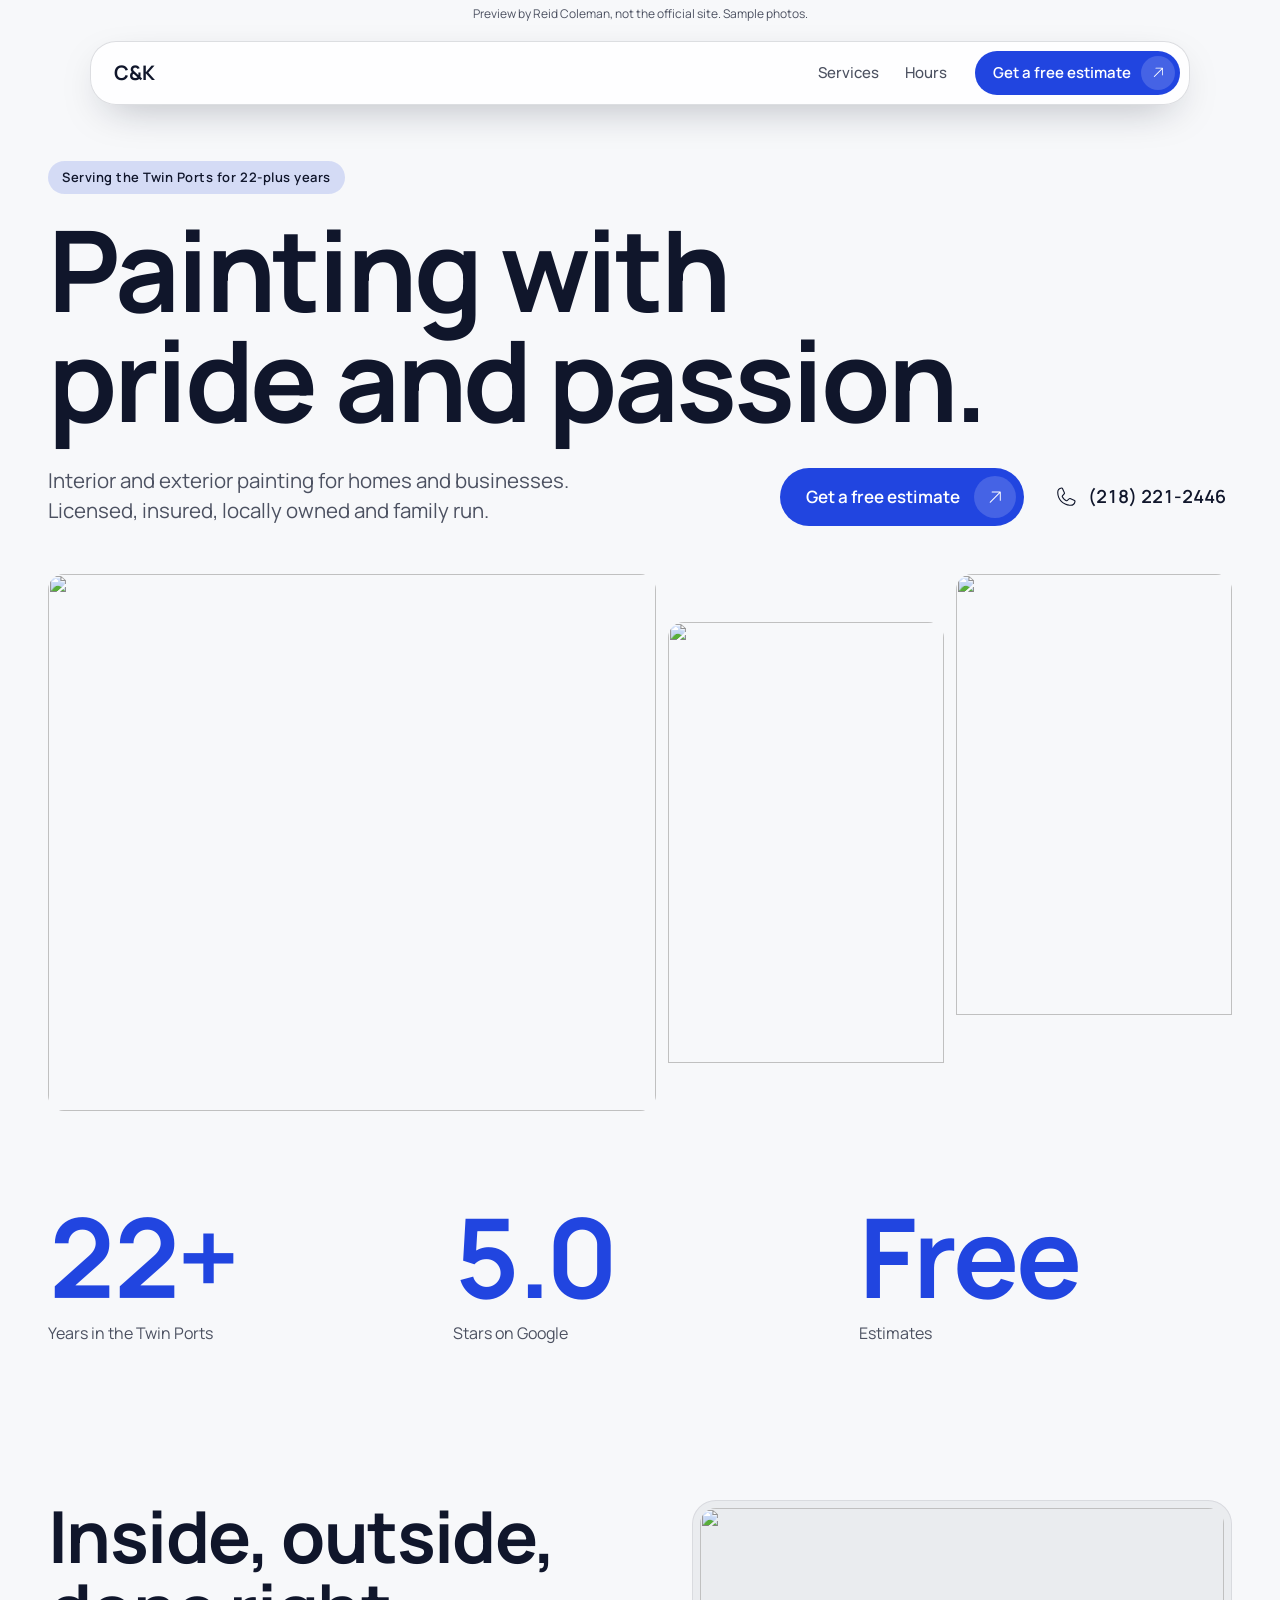
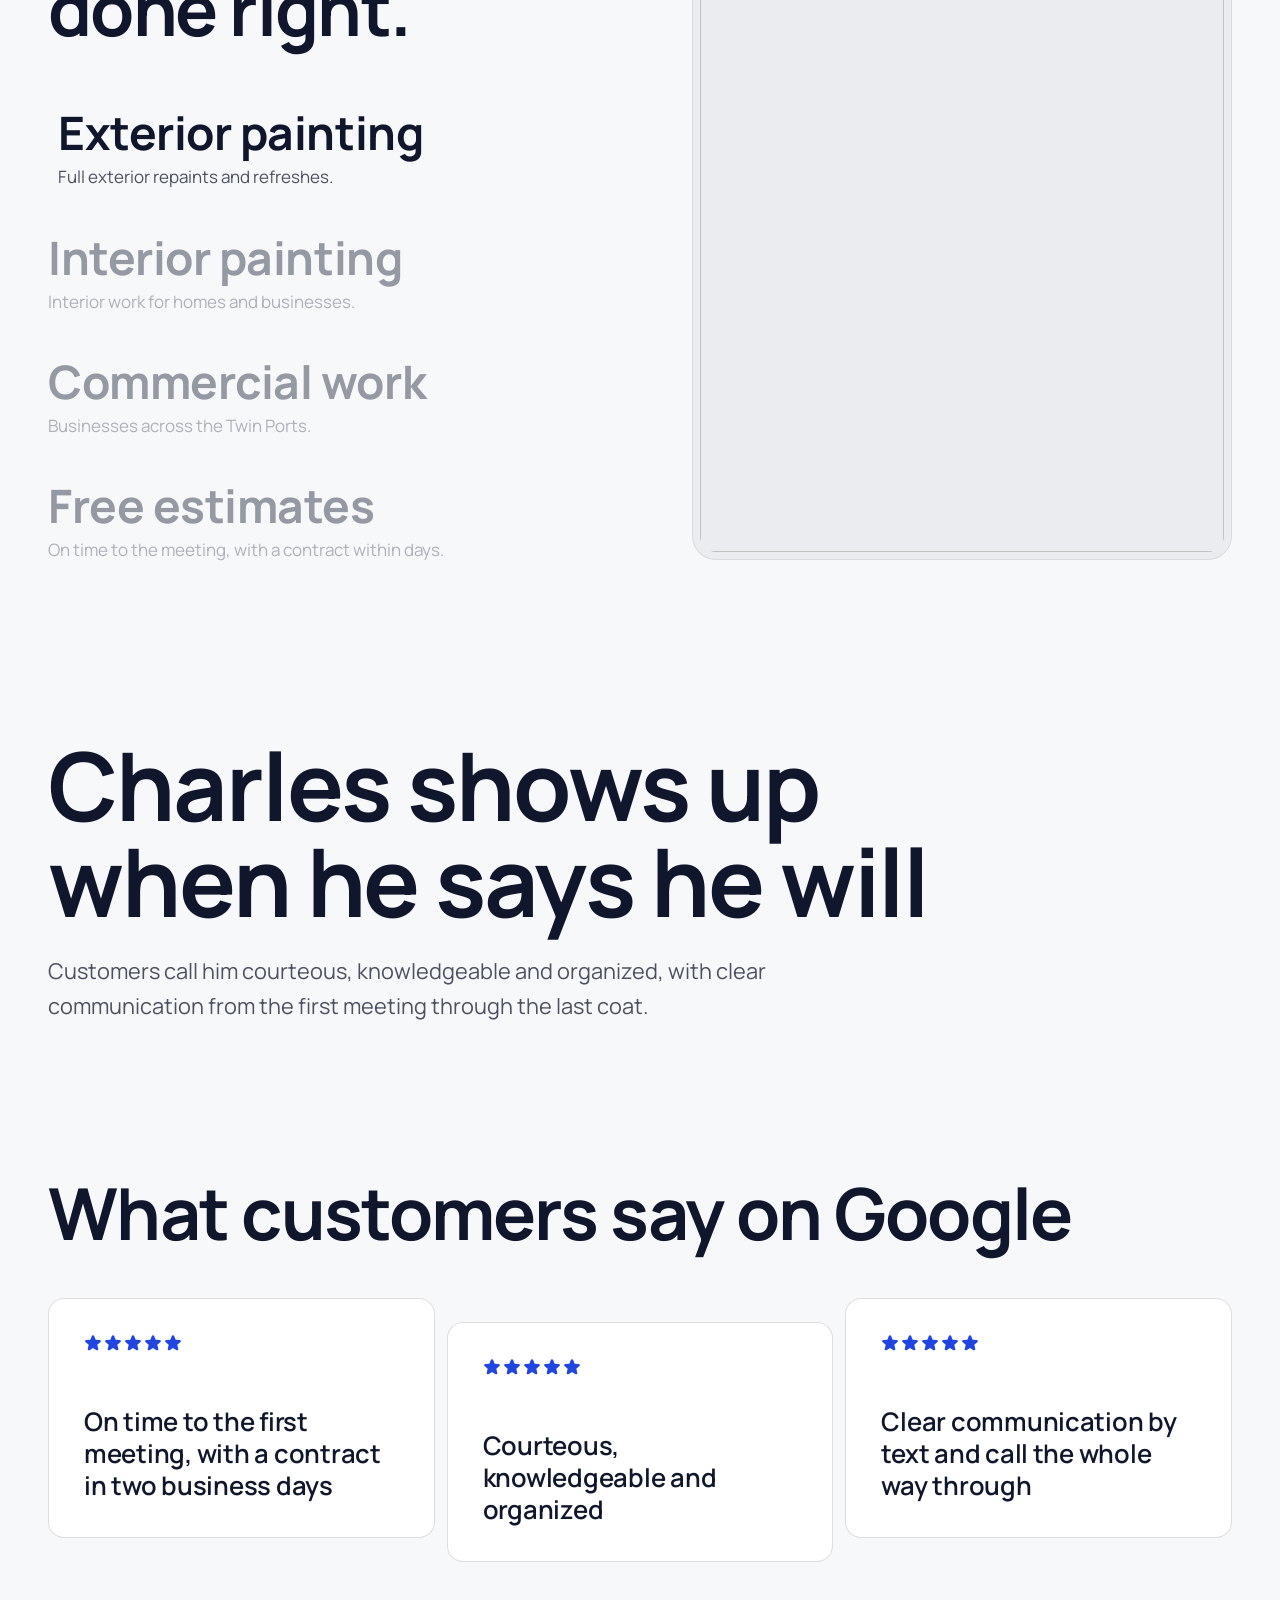
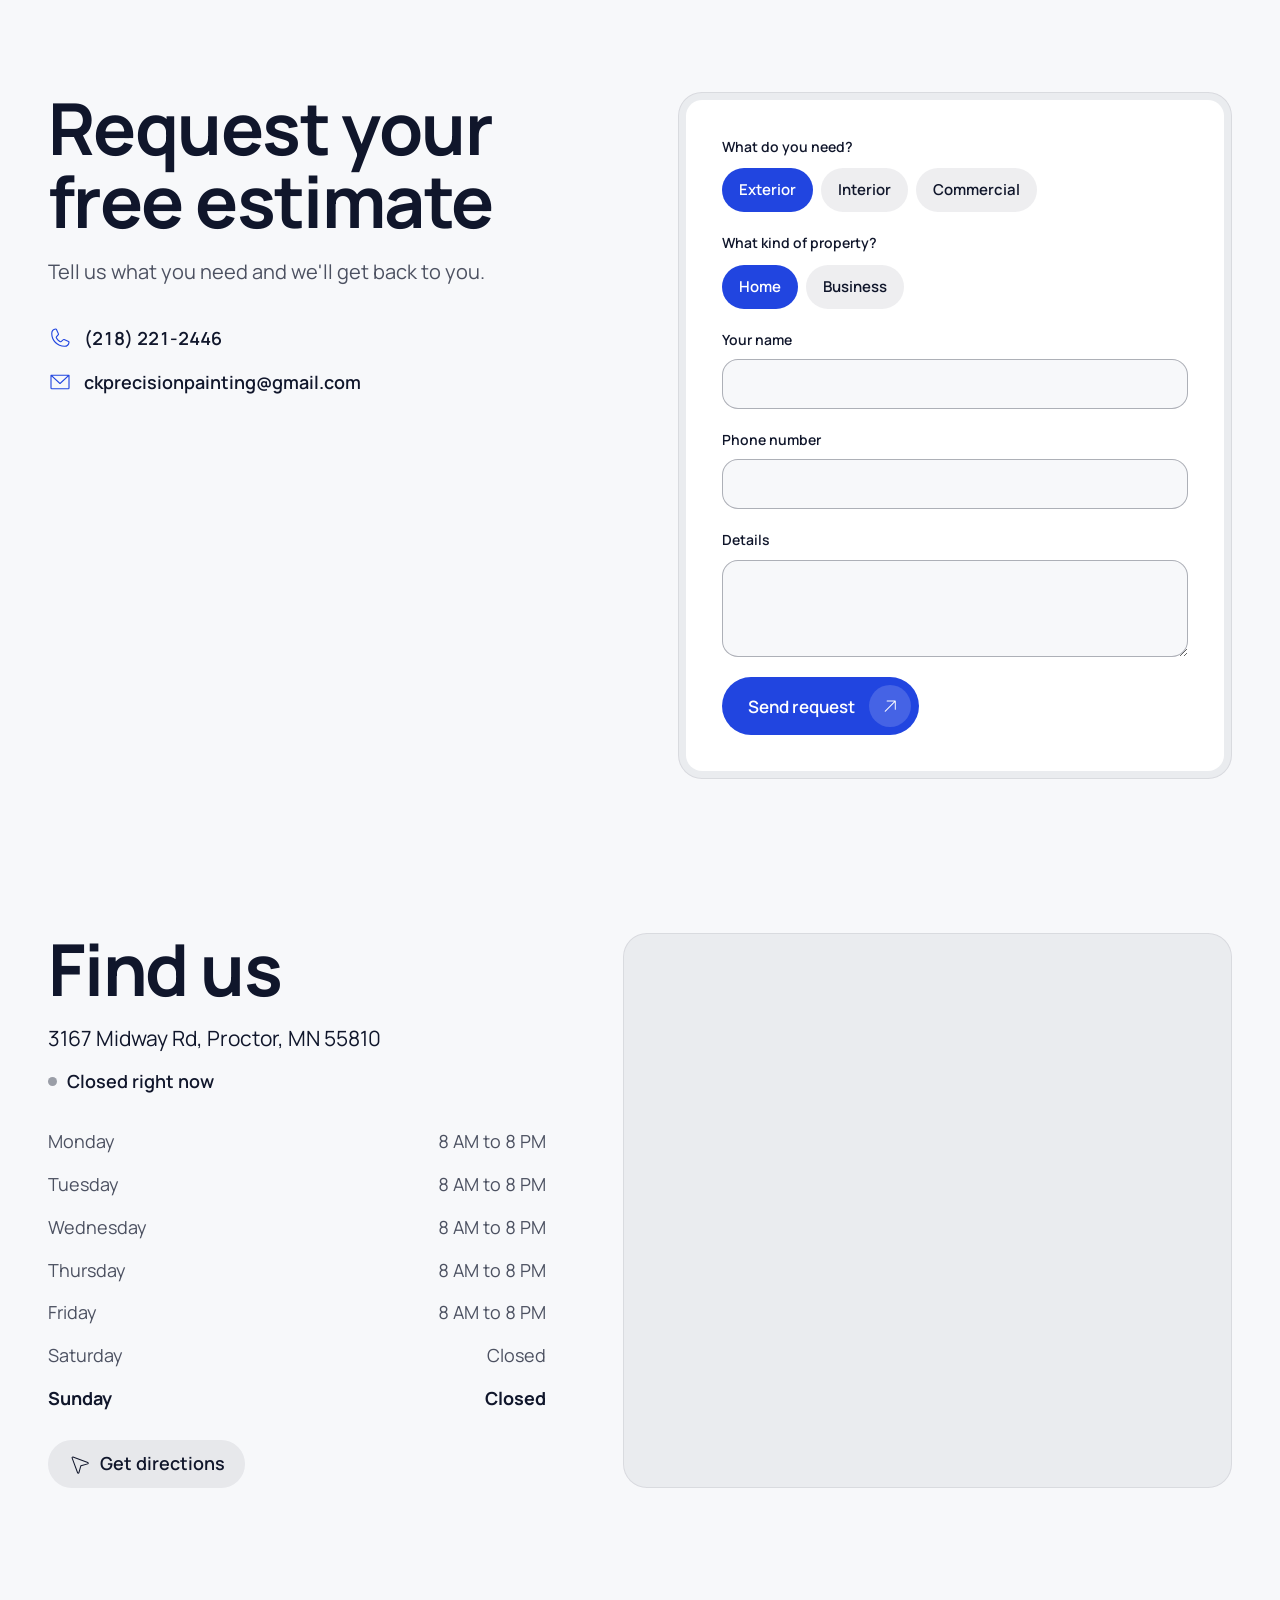
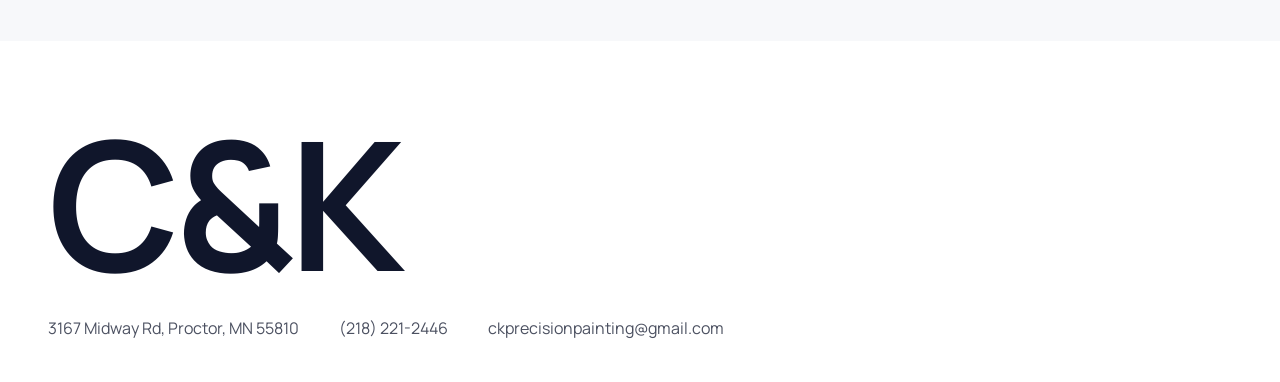
==== commit b0a00872: "Fix stat row edge padding on phones Co-Authored-By: Claude Opus 5.5 <noreply@anthropic.com> Claude-S" ====
--- a/docs/ck-precision-painting/index.html
+++ b/docs/ck-precision-painting/index.html
@@ -109,7 +109,7 @@
 .h-inset{padding:72px 8px 8px}.h-inset .fr{min-height:calc(100svh - 130px)}.h-inset .in{margin:8px;padding:20px}
 .h-type{padding-top:88px}.trio{grid-template-columns:1fr 1fr;height:auto;margin-top:28px;gap:8px}.trio img:first-child{grid-column:1/-1;aspect-ratio:4/3}.trio img:nth-child(2),.trio img:nth-child(3){margin:0;height:auto;aspect-ratio:1}
 .h-casc{padding-block:88px 8px;min-height:0;gap:28px}.cards{height:auto;display:grid;gap:8px;grid-template-columns:1fr 1fr}.cards .bz{position:static;transform:none;width:auto;height:auto;padding:0;background:none;box-shadow:none}.c1{grid-column:1/-1;aspect-ratio:4/3}.c2,.c3{aspect-ratio:1}
-.stats{padding-block:48px 0}.stats ul{display:flex;gap:24px;overflow-x:auto;scrollbar-width:none;margin-inline:-16px;padding-inline:16px;scroll-snap-type:x proximity}.stats ul::-webkit-scrollbar{display:none}.stats li{flex:0 0 auto;min-width:42vw;scroll-snap-align:start}.stats b{font-size:64px}.stats span{font-size:15px;margin-top:6px}
+.stats{padding-block:48px 0}.stats ul{display:flex;gap:24px;overflow-x:auto;scrollbar-width:none;margin-inline:-16px;padding-inline:16px;scroll-snap-type:x proximity;scroll-padding-inline:16px}.stats ul::-webkit-scrollbar{display:none}.stats li{flex:0 0 auto;min-width:42vw;scroll-snap-align:start}.stats b{font-size:64px}.stats span{font-size:15px;margin-top:6px}
 .steps header{min-height:70svh}.steps header h2{font-size:clamp(42px,13vw,68px)}.steps article{min-height:88svh;padding-bottom:calc(92px + env(safe-area-inset-bottom))}.pn h3{font-size:clamp(36px,10.5vw,52px)}.pn p{font-size:18px}
 /* swipe decks */
 .deck{display:flex!important;gap:10px;margin:0 -16px!important;padding-inline:16px;overflow-x:auto;scroll-snap-type:x mandatory;scroll-padding-inline:16px;scrollbar-width:none;-webkit-overflow-scrolling:touch;height:auto!important}.deck::-webkit-scrollbar{display:none}.deck>*{flex:0 0 84%!important;scroll-snap-align:start;margin:0;position:relative}
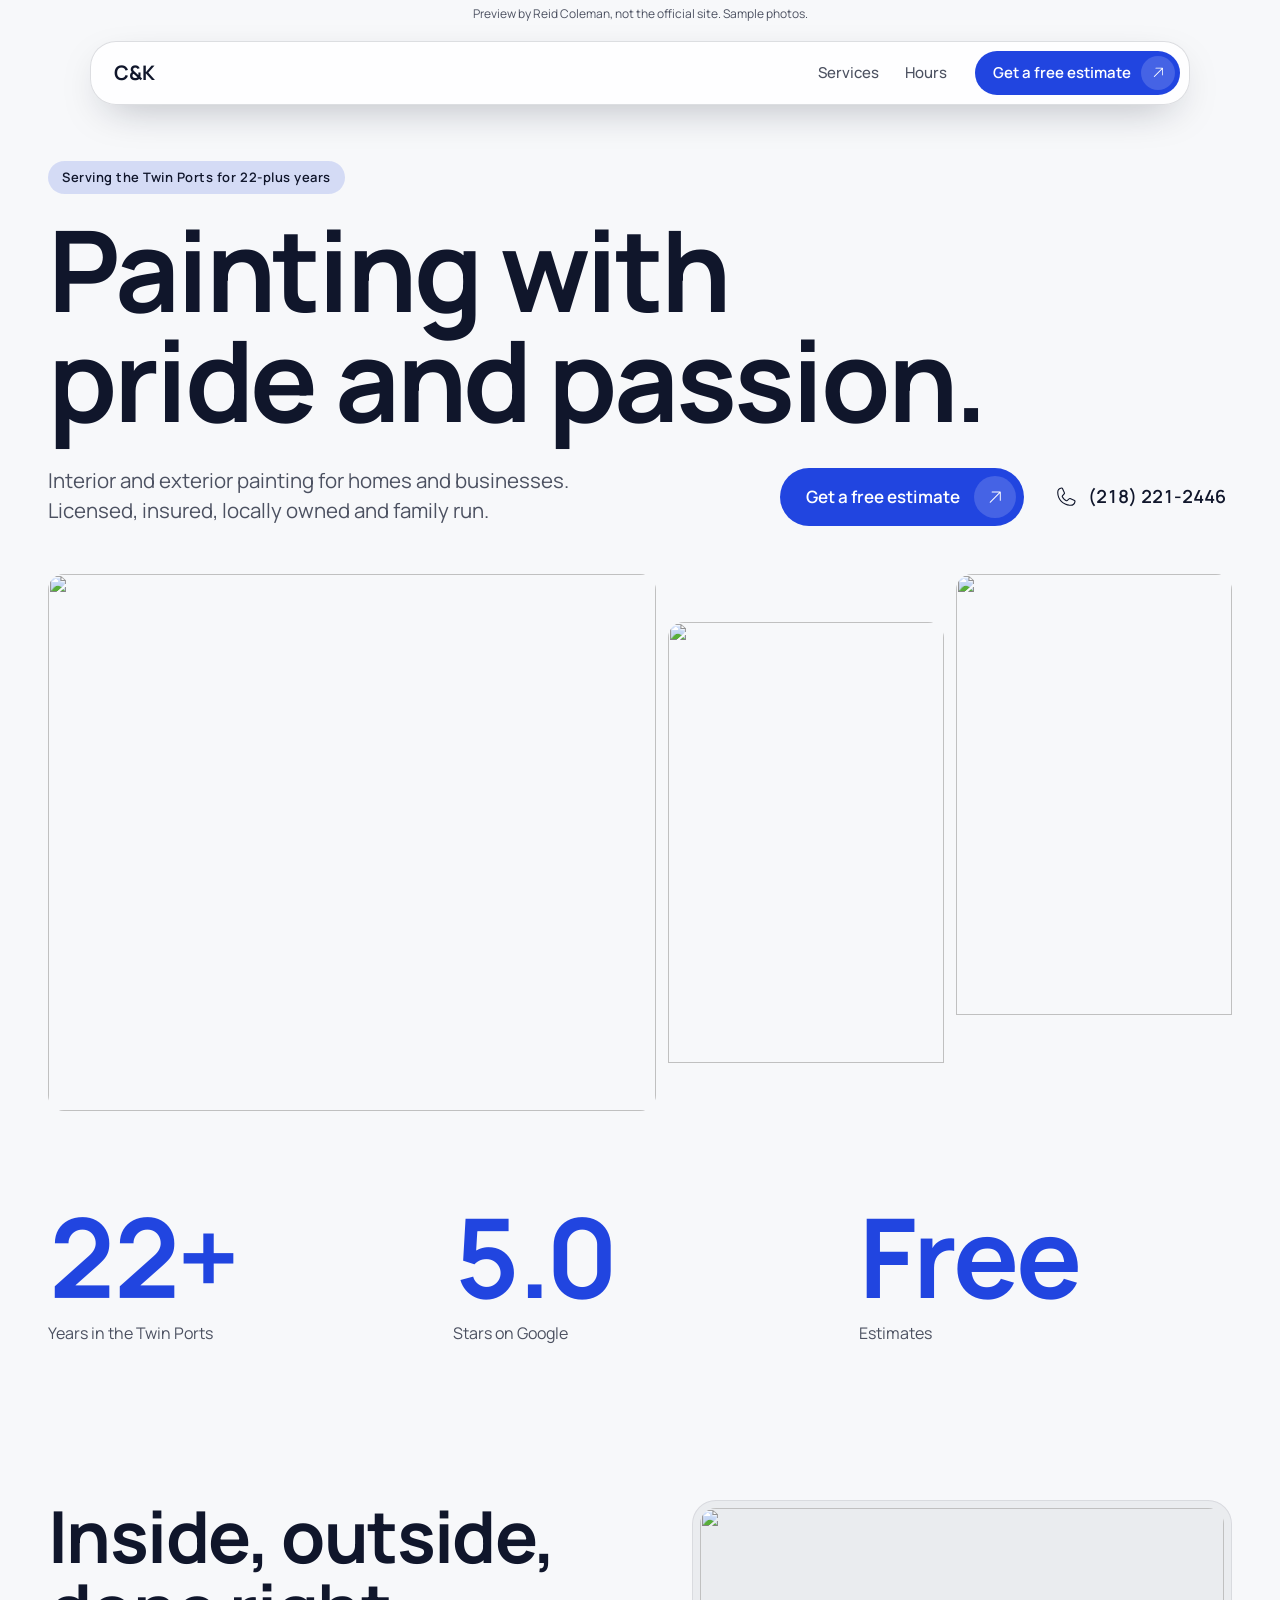
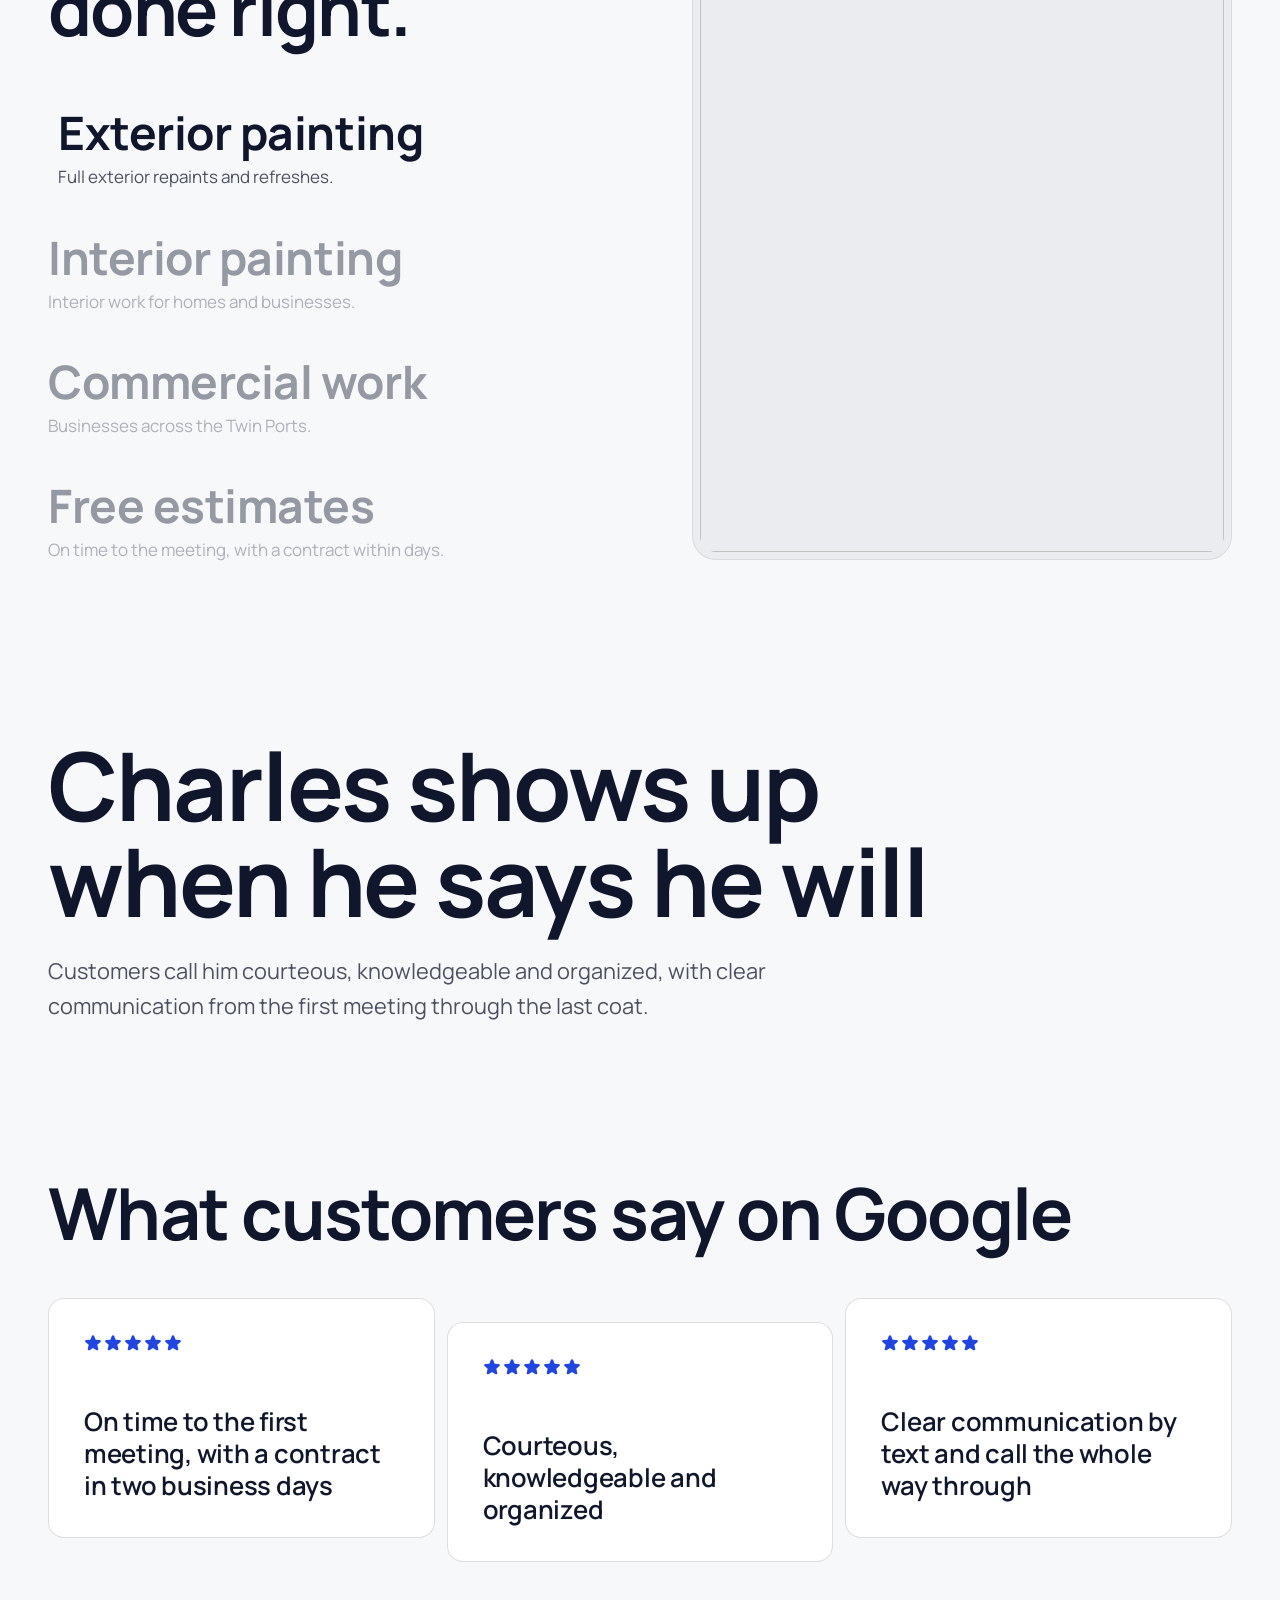
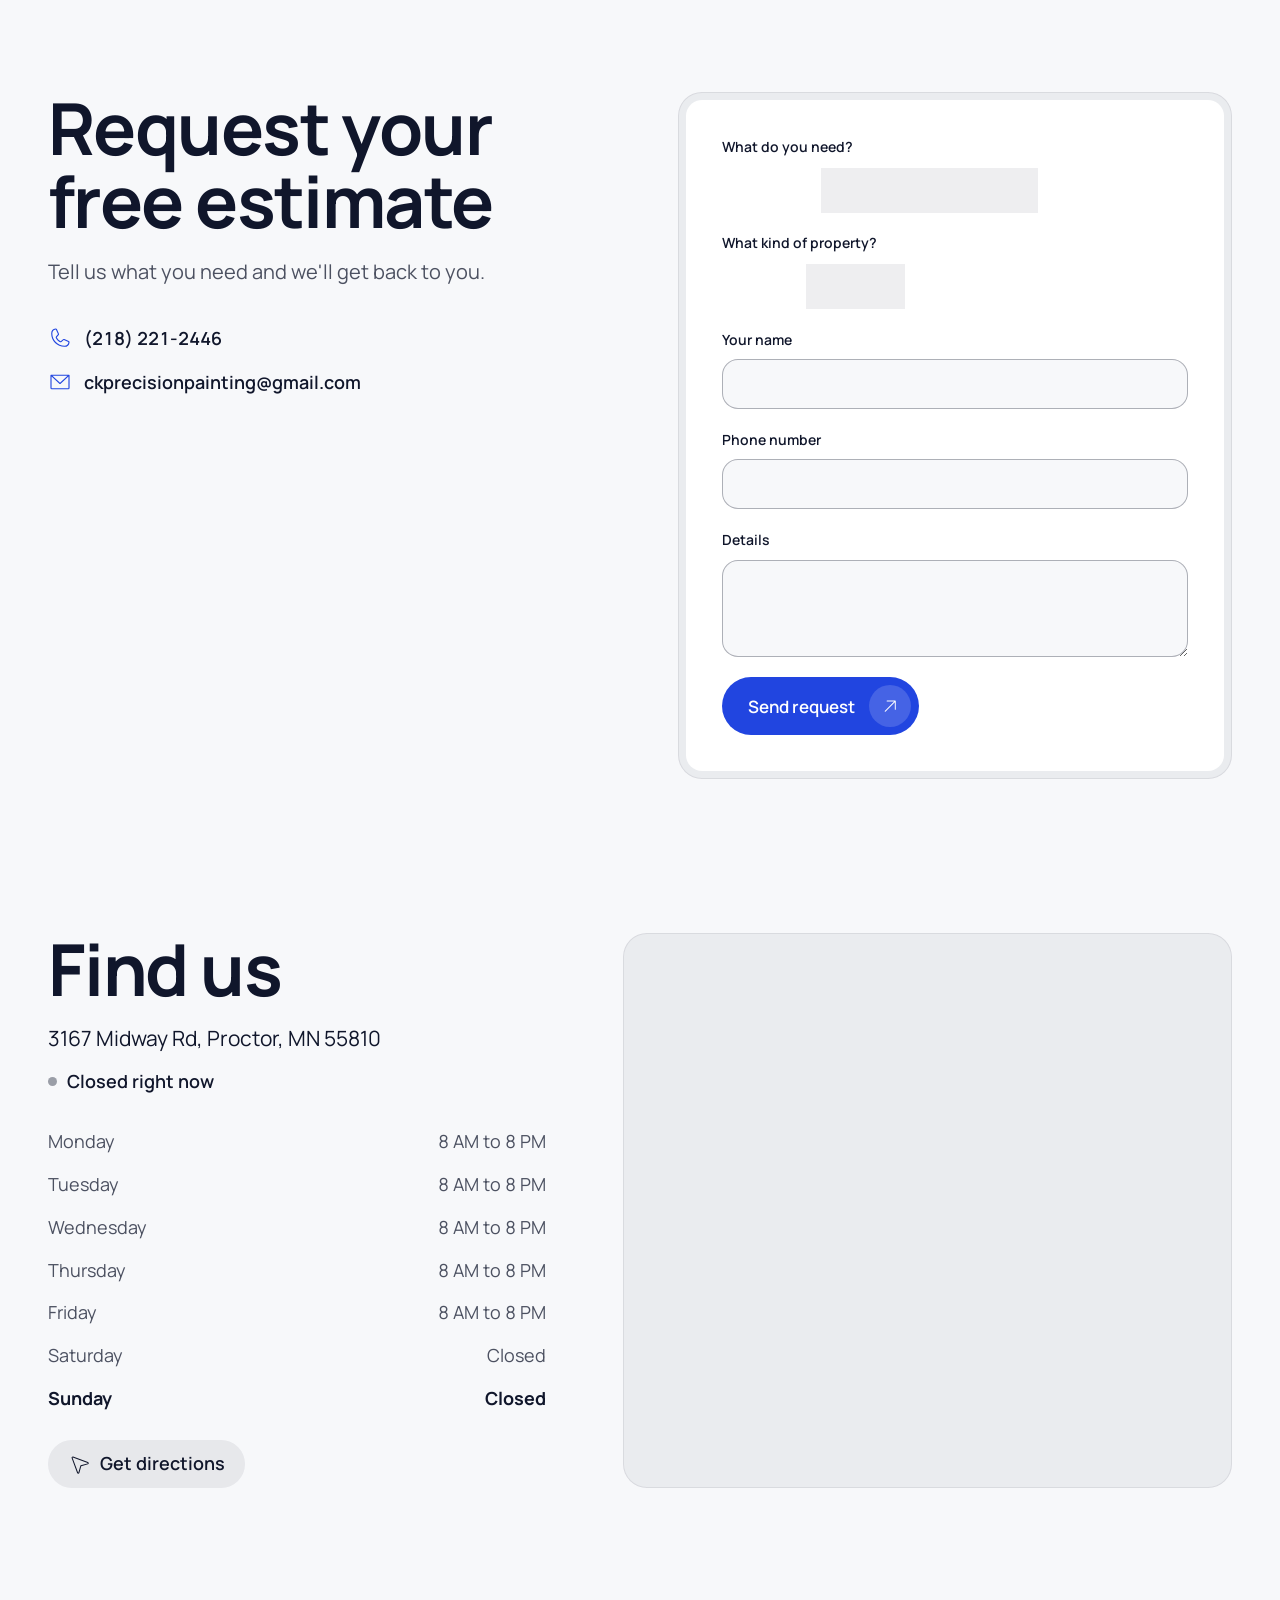
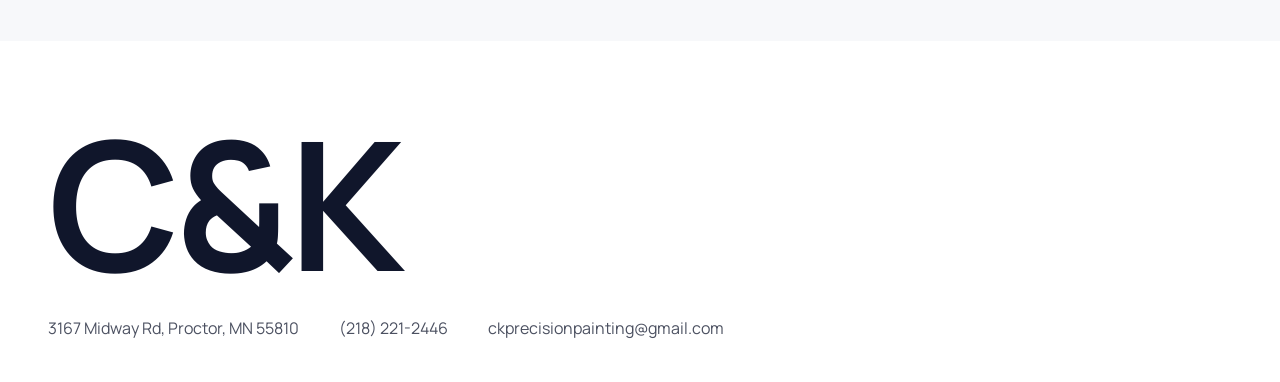
==== commit 5374859f: "Fix date field overflow on phones, full-width hero CTAs Co-Authored-By: Claude Opus 5.5 <noreply@ant" ====
--- a/docs/ck-precision-painting/index.html
+++ b/docs/ck-precision-painting/index.html
@@ -82,7 +82,7 @@
 /* form */
 .req{display:grid;grid-template-columns:1fr 1fr;gap:clamp(40px,6vw,96px);padding-block:var(--sp) 0;align-items:start}.req>div:first-child p{margin-top:18px;font-size:20px;color:var(--soft);margin-bottom:28px}
 .dl{display:flex;align-items:center;gap:12px;padding:6px 0;min-height:44px;font-weight:600;font-variant-numeric:tabular-nums;overflow-wrap:anywhere}.dl .i{font-size:20px;color:var(--accent)}
-form{display:grid;gap:20px;padding:clamp(20px,3vw,36px);background:var(--surf)}fieldset{border:0;padding:0;min-width:0}legend,form label{font-size:14px;font-weight:600}legend{margin-bottom:10px;padding:0}form>label,.two label{display:grid;gap:8px}.two{display:grid;grid-template-columns:1fr 1fr;gap:12px}
+form{display:grid;grid-template-columns:minmax(0,1fr);min-width:0;gap:20px;padding:clamp(20px,3vw,36px);background:var(--surf)}fieldset{border:0;padding:0;min-width:0}legend,form label{font-size:14px;font-weight:600}legend{margin-bottom:10px;padding:0}form>label,.two label{display:grid;gap:8px}.two{display:grid;grid-template-columns:minmax(0,1fr) minmax(0,1fr);gap:12px}.two input{min-width:0;max-width:100%;padding-inline:12px;font-size:16px}.two label{min-width:0}
 input:not([type=radio]),textarea{width:100%;min-height:50px;font:400 17px/1.4 var(--body);color:var(--ink);background:var(--bg);border:0;box-shadow:inset 0 0 0 1px color-mix(in srgb,var(--ink) 32%,transparent);border-radius:max(var(--r),4px);padding:13px 16px;transition:box-shadow .3s var(--ease);-webkit-appearance:none;appearance:none}input:focus,textarea:focus{outline:none;box-shadow:inset 0 0 0 2px var(--accent)}
 .chips{display:flex;flex-wrap:wrap;gap:8px}.chip{position:relative}.chip input{position:absolute;opacity:0;inset:0}.chip span{display:flex;align-items:center;min-height:44px;padding:0 17px;border-radius:var(--btn);background:color-mix(in srgb,var(--ink) 7%,transparent);font-size:15px;font-weight:600;cursor:pointer;transition:background .3s var(--ease),color .3s var(--ease)}.chip input:checked+span{background:var(--accent);color:var(--on)}.chip input:focus-visible+span{outline:2px solid var(--accent);outline-offset:2px}
 form .btn{justify-self:start}.ok{font-size:15px;font-weight:600}
@@ -102,7 +102,7 @@
 .burger{display:block;position:relative;flex:none;width:46px;height:46px;border:0;background:none;cursor:pointer}.burger span{position:absolute;left:12px;right:12px;height:1.5px;background:currentColor;transition:transform .5s var(--ease),top .5s var(--ease)}.burger span:nth-child(1){top:18px}.burger span:nth-child(2){top:27px}.burger[aria-expanded=true] span{top:22px}.burger[aria-expanded=true] span:nth-child(1){transform:rotate(45deg)}.burger[aria-expanded=true] span:nth-child(2){transform:rotate(-45deg)}
 .ov:not([hidden]){display:flex;flex-direction:column;justify-content:center;gap:10px;position:fixed;inset:0;z-index:25;padding:24px;background:color-mix(in srgb,var(--bg) 96%,transparent);backdrop-filter:blur(24px);-webkit-backdrop-filter:blur(24px)}.ov a{font:700 44px/1.2 var(--disp);text-transform:var(--case);animation:up .7s var(--ease) both}.ov a:nth-child(2){animation-delay:.06s}.ov a:nth-child(3){animation-delay:.12s}.ov a:nth-child(4){animation-delay:.18s}
 h1,.h-edge h1,.h-type h1{font-size:clamp(40px,12.4vw,64px);line-height:1}.h-inset h1{font-size:clamp(34px,10vw,48px)}h2,.statement h2{font-size:clamp(34px,10vw,52px)}h3{font-size:24px}.sub{font-size:18px}
-.acts{margin-top:24px}.acts .btn{flex:1 1 100%;justify-content:space-between;min-height:58px}.ghost{display:none}
+.req>*,.visit>*,.photo>*{min-width:0}.acts{margin-top:24px;width:100%}.acts .btn{flex:1 1 100%;justify-content:space-between;min-height:58px}.ghost{display:none}
 .h-edge,.h-casc,.hov,.photo,.req,.visit,.h-type .row{grid-template-columns:1fr}
 .h-full{min-height:calc(100svh - 34px)}.h-full .in{padding-block:112px 96px}
 .h-edge{min-height:0}.h-edge .tx{padding:92px 16px 32px}.h-edge .pic{height:88vw;max-height:60svh;border-radius:0;order:-0}
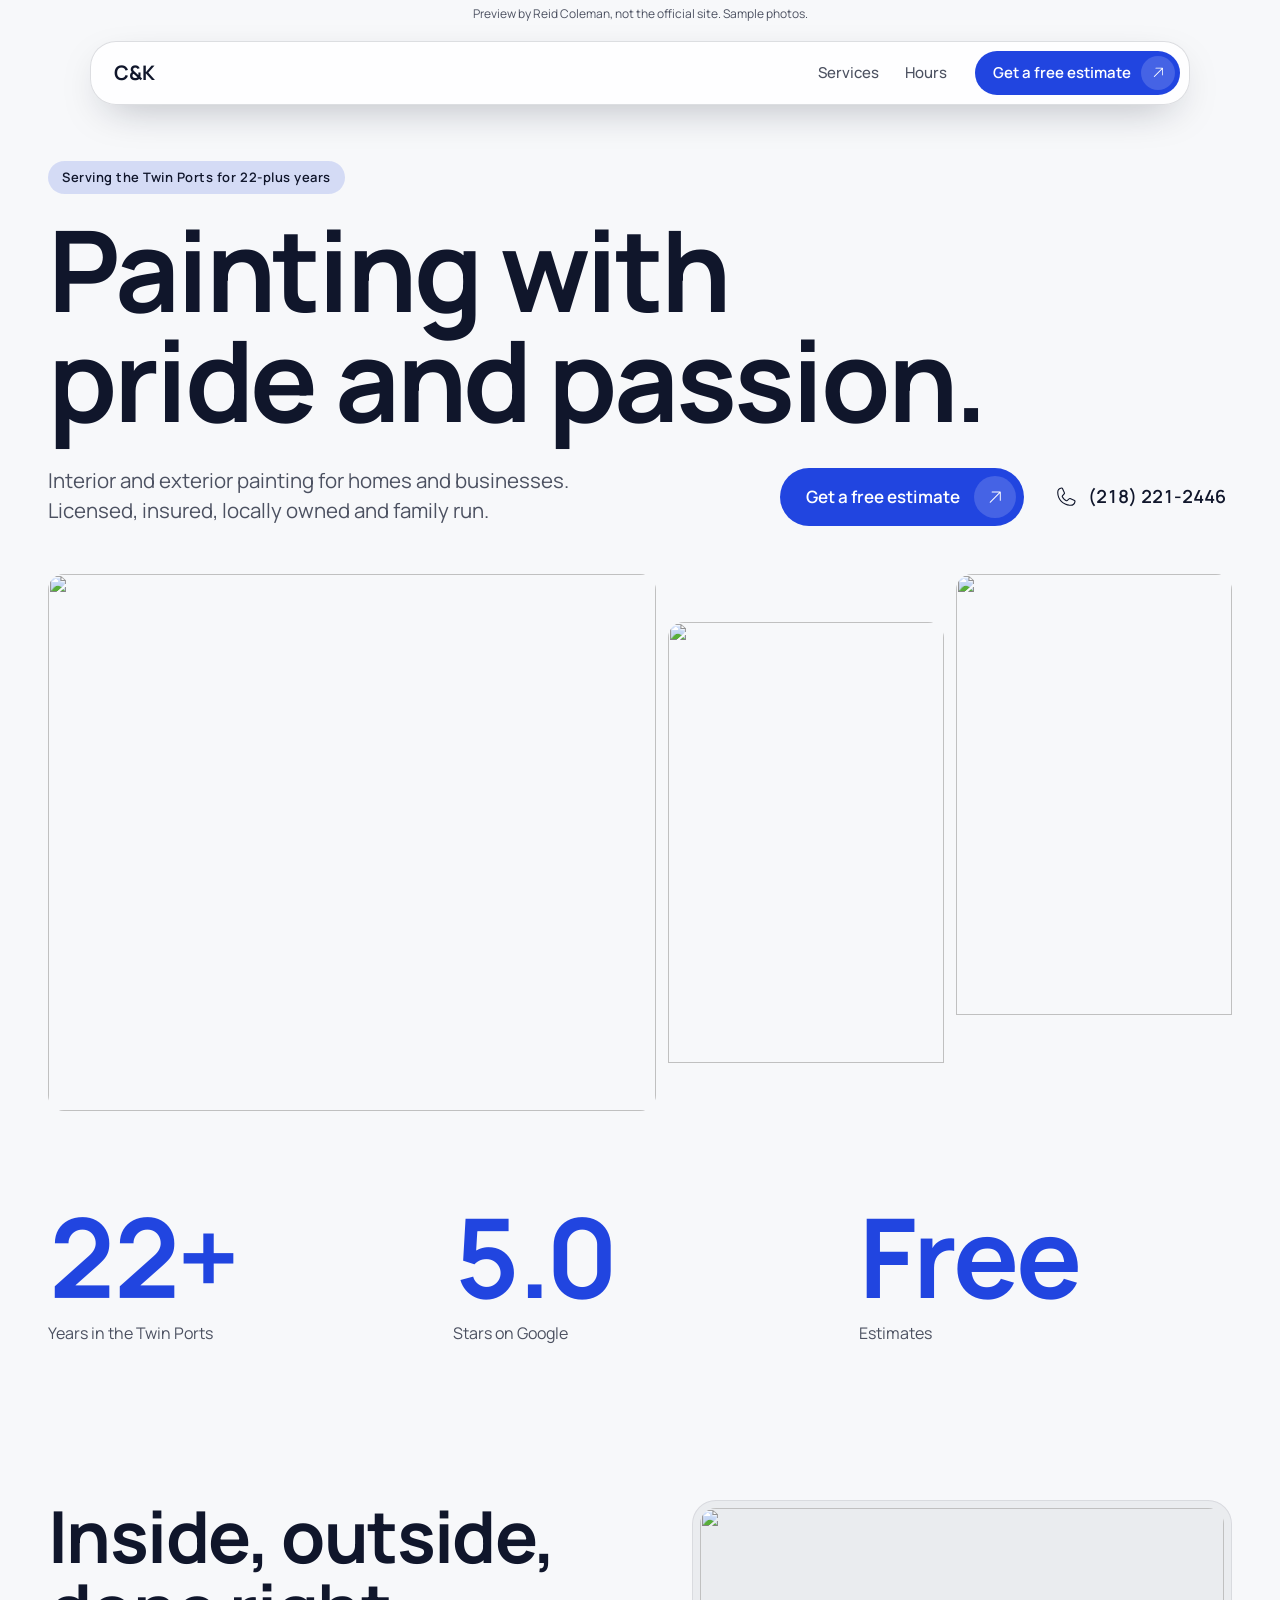
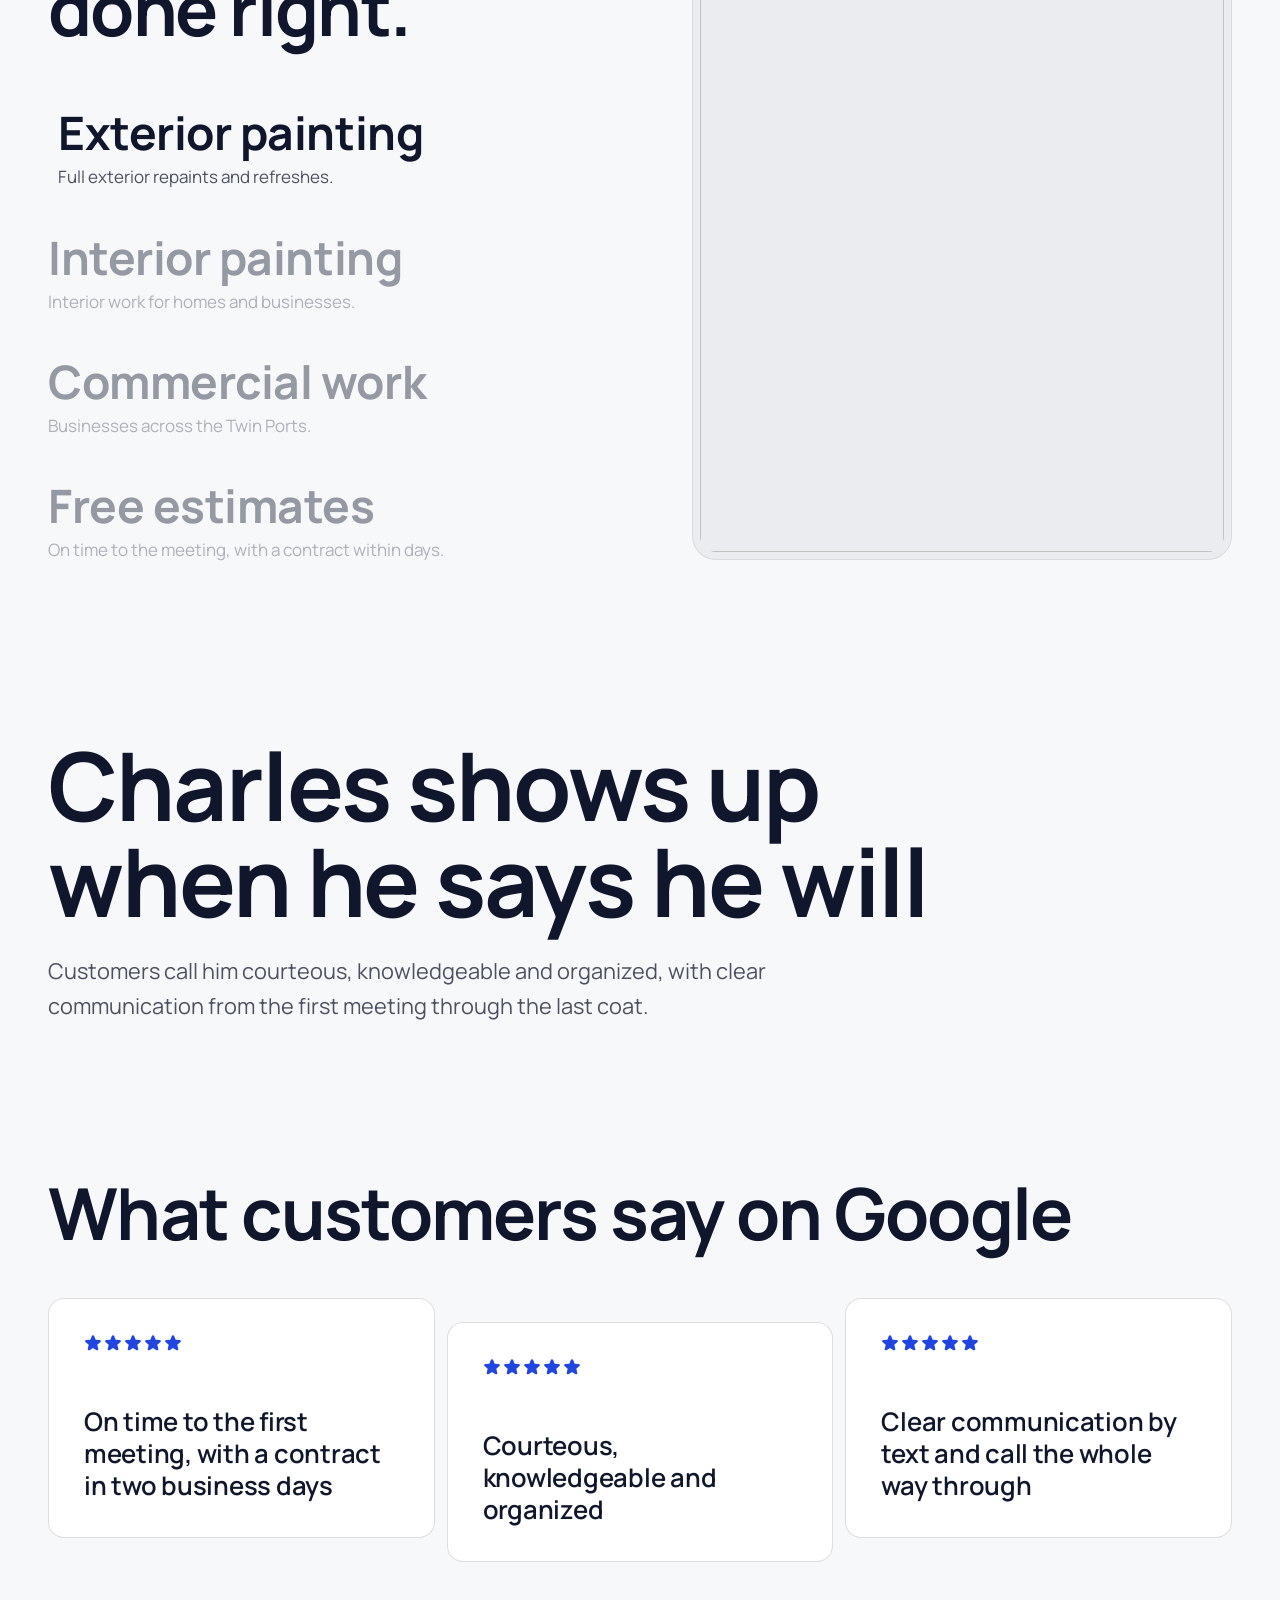
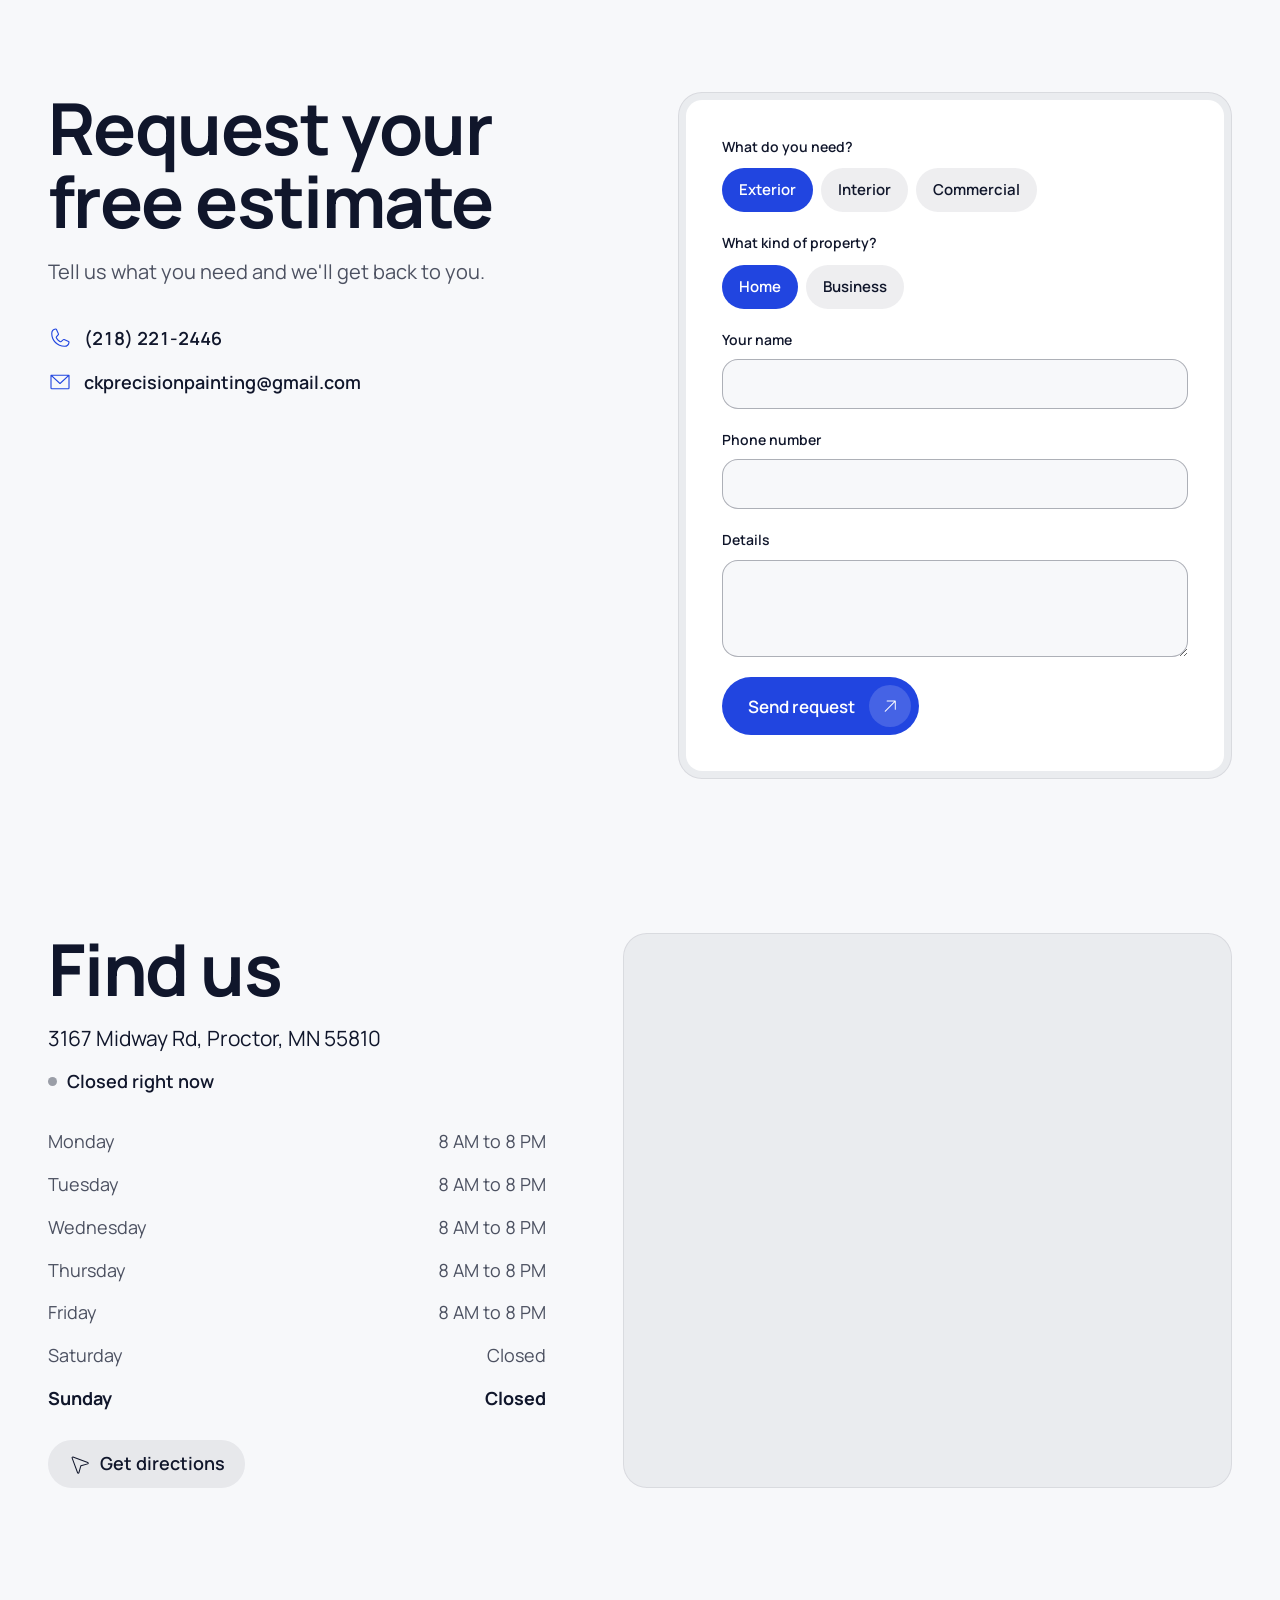
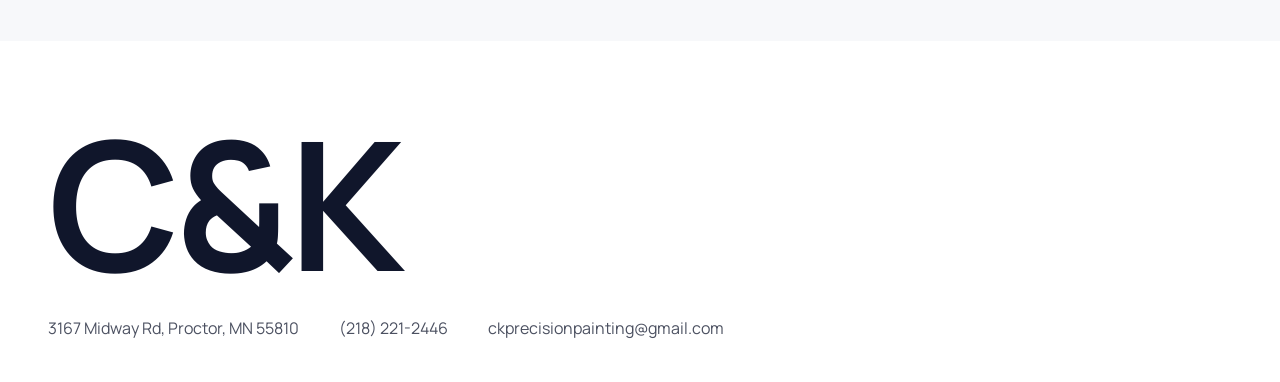
==== commit b49b4d4c: "Keep inset hero CTA above dock, 44px filter chips Co-Authored-By: Claude Opus 5.5 <noreply@anthropic" ====
--- a/docs/ck-precision-painting/index.html
+++ b/docs/ck-precision-painting/index.html
@@ -66,7 +66,7 @@
 .flav .lead{margin-top:14px;color:var(--soft);max-width:36em}
 .boxbar{position:sticky;top:88px;z-index:5;display:flex;align-items:center;gap:20px;margin-top:28px;padding:12px 12px 12px 20px;background:var(--surf);border-radius:var(--r);box-shadow:inset 0 0 0 1px var(--line),0 18px 40px -26px color-mix(in srgb,var(--ink) 50%,transparent)}.boxbar p{flex:1;font-weight:600;font-size:15px;min-width:0}
 .slots{display:grid;grid-template-columns:repeat(6,34px);gap:6px}.slot{width:34px;height:34px;border-radius:50%;box-shadow:inset 0 0 0 1.5px var(--line);background:transparent;transition:transform .5s var(--ease)}.slot.f{box-shadow:inset 0 -6px 0 rgba(0,0,0,.12);background:var(--c);transform:scale(1.04)}
-.fil{display:flex;gap:8px;margin-top:20px;overflow-x:auto;scrollbar-width:none}.fil::-webkit-scrollbar{display:none}.fil button{flex:none;font:600 15px/1 var(--body);padding:13px 18px;border:0;border-radius:var(--btn);background:color-mix(in srgb,var(--ink) 7%,transparent);cursor:pointer;transition:background .3s var(--ease),color .3s var(--ease)}.fil button.on{background:var(--accent);color:var(--on)}
+.fil{display:flex;gap:8px;margin-top:20px;overflow-x:auto;scrollbar-width:none}.fil::-webkit-scrollbar{display:none}.fil button{flex:none;min-height:44px;font:600 15px/1 var(--body);padding:0 18px;border:0;border-radius:var(--btn);background:color-mix(in srgb,var(--ink) 7%,transparent);cursor:pointer;transition:background .3s var(--ease),color .3s var(--ease)}.fil button.on{background:var(--accent);color:var(--on)}
 .flav ul{display:grid;grid-template-columns:repeat(3,1fr);gap:10px;margin-top:20px}.flav li[hidden]{display:none}
 .fl{display:flex;align-items:flex-start;gap:14px;width:100%;height:100%;padding:20px;text-align:left;border:0;background:var(--surf);border-radius:var(--r);box-shadow:inset 0 0 0 1px var(--line);cursor:pointer;transition:transform .5s var(--ease),box-shadow .3s var(--ease)}.fl:hover{transform:translateY(-2px)}.fl:active{transform:scale(.98)}.fl>i{flex:none;width:44px;height:44px;border-radius:50%;background:var(--c);box-shadow:inset 0 -8px 0 rgba(0,0,0,.12)}.fl span{flex:1;min-width:0}.fl h3{font-size:21px}.fl small{display:block;font-size:15px;line-height:1.4;color:var(--soft);margin-top:4px}.fl b{flex:none;width:24px;height:24px;display:grid;place-items:center;border-radius:50%;background:var(--accent);color:var(--on);font-size:12px;opacity:0;transform:scale(.6);transition:opacity .3s var(--ease),transform .4s var(--ease)}.fl.sel{box-shadow:inset 0 0 0 2px var(--accent)}.fl.sel b{opacity:1;transform:none}
 /* story */
@@ -106,7 +106,7 @@
 .h-edge,.h-casc,.hov,.photo,.req,.visit,.h-type .row{grid-template-columns:1fr}
 .h-full{min-height:calc(100svh - 34px)}.h-full .in{padding-block:112px 96px}
 .h-edge{min-height:0}.h-edge .tx{padding:92px 16px 32px}.h-edge .pic{height:88vw;max-height:60svh;border-radius:0;order:-0}
-.h-inset{padding:72px 8px 8px}.h-inset .fr{min-height:calc(100svh - 130px)}.h-inset .in{margin:8px;padding:20px}
+.h-inset{padding:72px 8px 8px}.h-inset .fr{min-height:calc(100svh - 196px)}.h-inset .in{margin:8px;padding:20px}
 .h-type{padding-top:88px}.trio{grid-template-columns:1fr 1fr;height:auto;margin-top:28px;gap:8px}.trio img:first-child{grid-column:1/-1;aspect-ratio:4/3}.trio img:nth-child(2),.trio img:nth-child(3){margin:0;height:auto;aspect-ratio:1}
 .h-casc{padding-block:88px 8px;min-height:0;gap:28px}.cards{height:auto;display:grid;gap:8px;grid-template-columns:1fr 1fr}.cards .bz{position:static;transform:none;width:auto;height:auto;padding:0;background:none;box-shadow:none}.c1{grid-column:1/-1;aspect-ratio:4/3}.c2,.c3{aspect-ratio:1}
 .stats{padding-block:48px 0}.stats ul{display:flex;gap:24px;overflow-x:auto;scrollbar-width:none;margin-inline:-16px;padding-inline:16px;scroll-snap-type:x proximity;scroll-padding-inline:16px}.stats ul::-webkit-scrollbar{display:none}.stats li{flex:0 0 auto;min-width:42vw;scroll-snap-align:start}.stats b{font-size:64px}.stats span{font-size:15px;margin-top:6px}
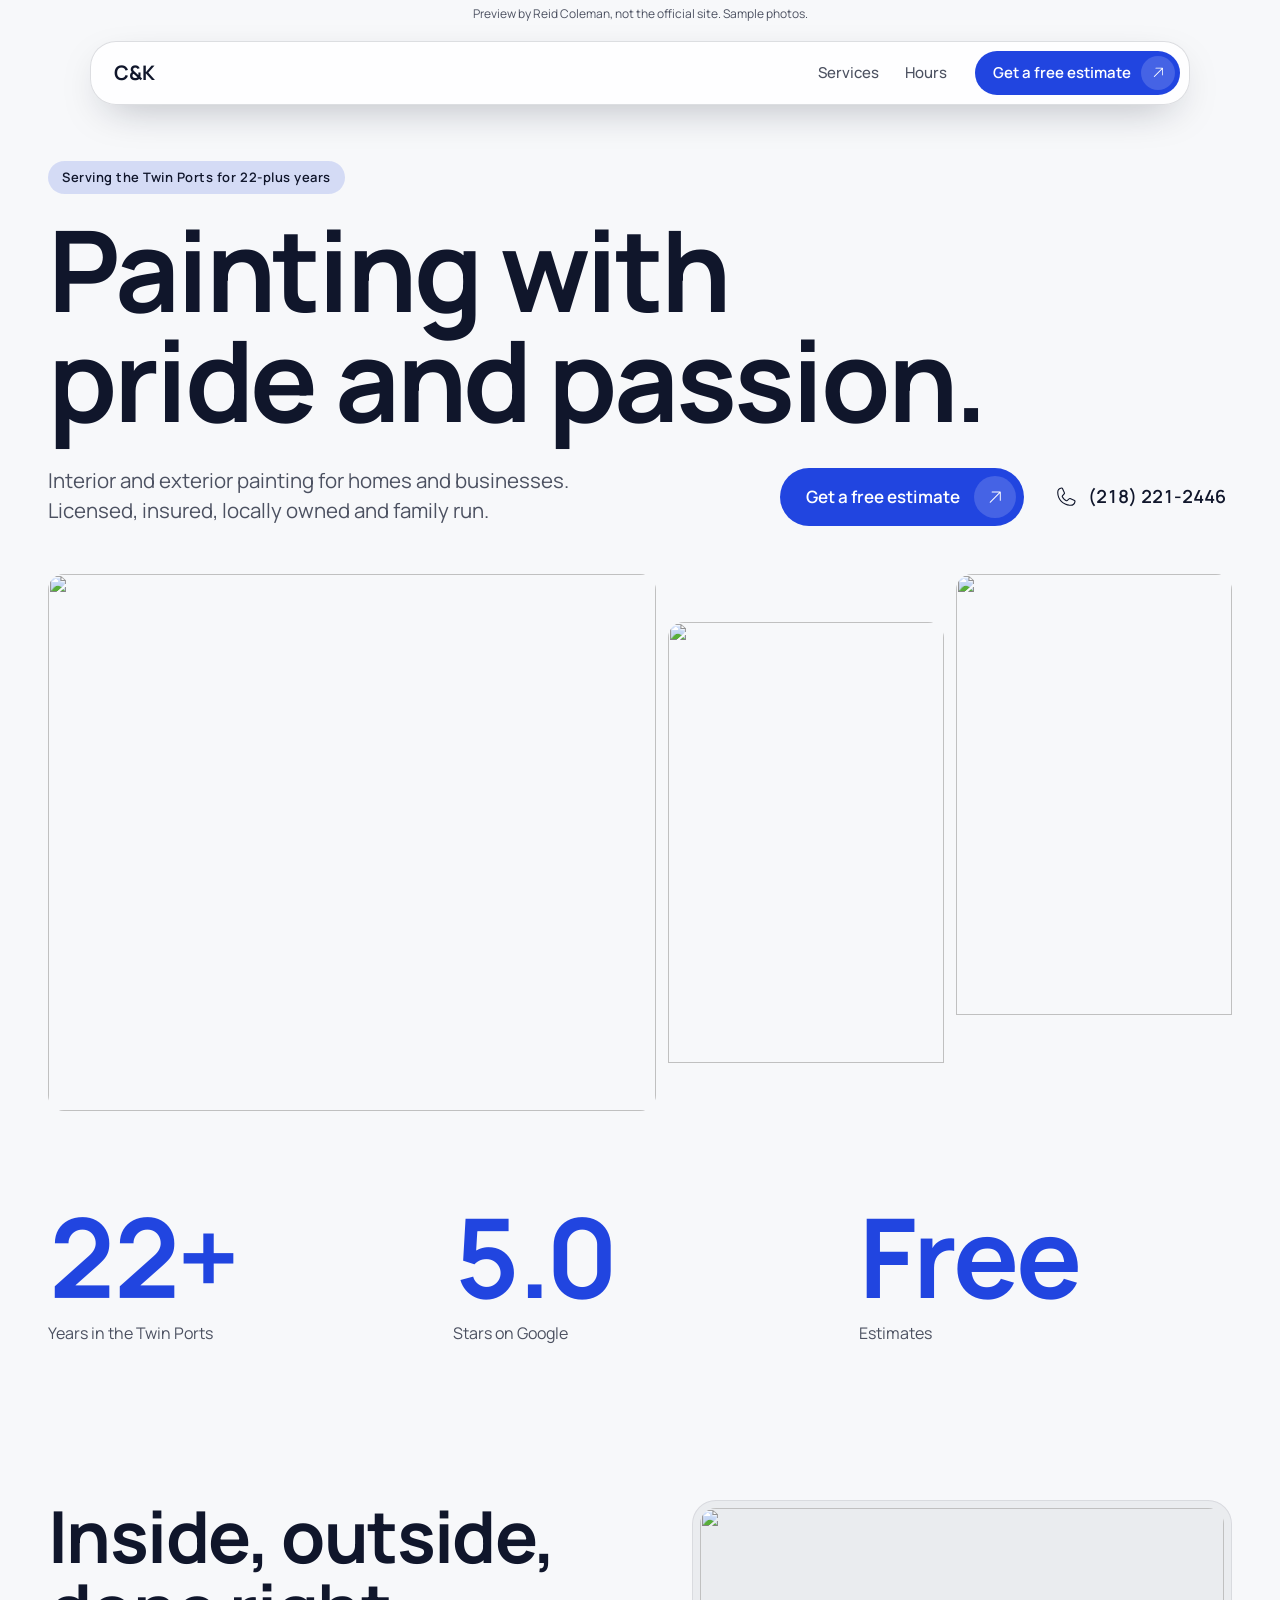
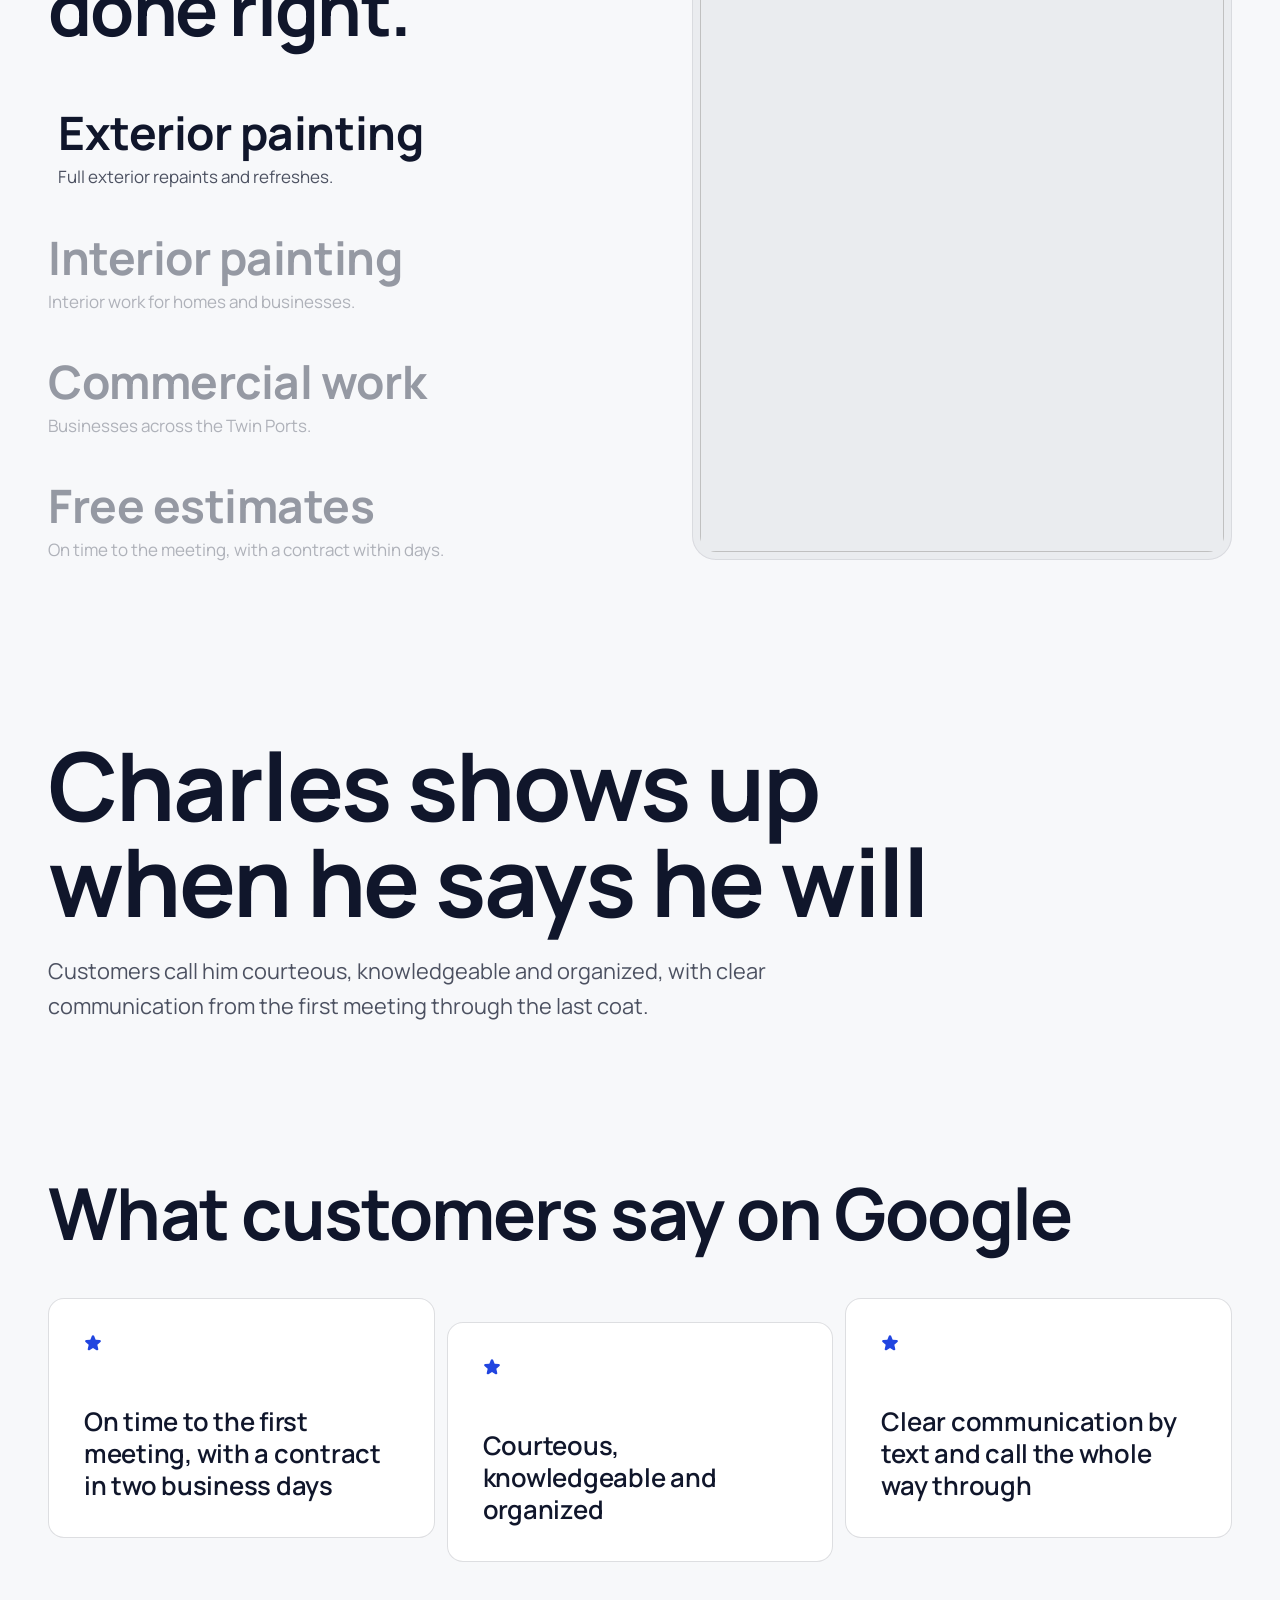
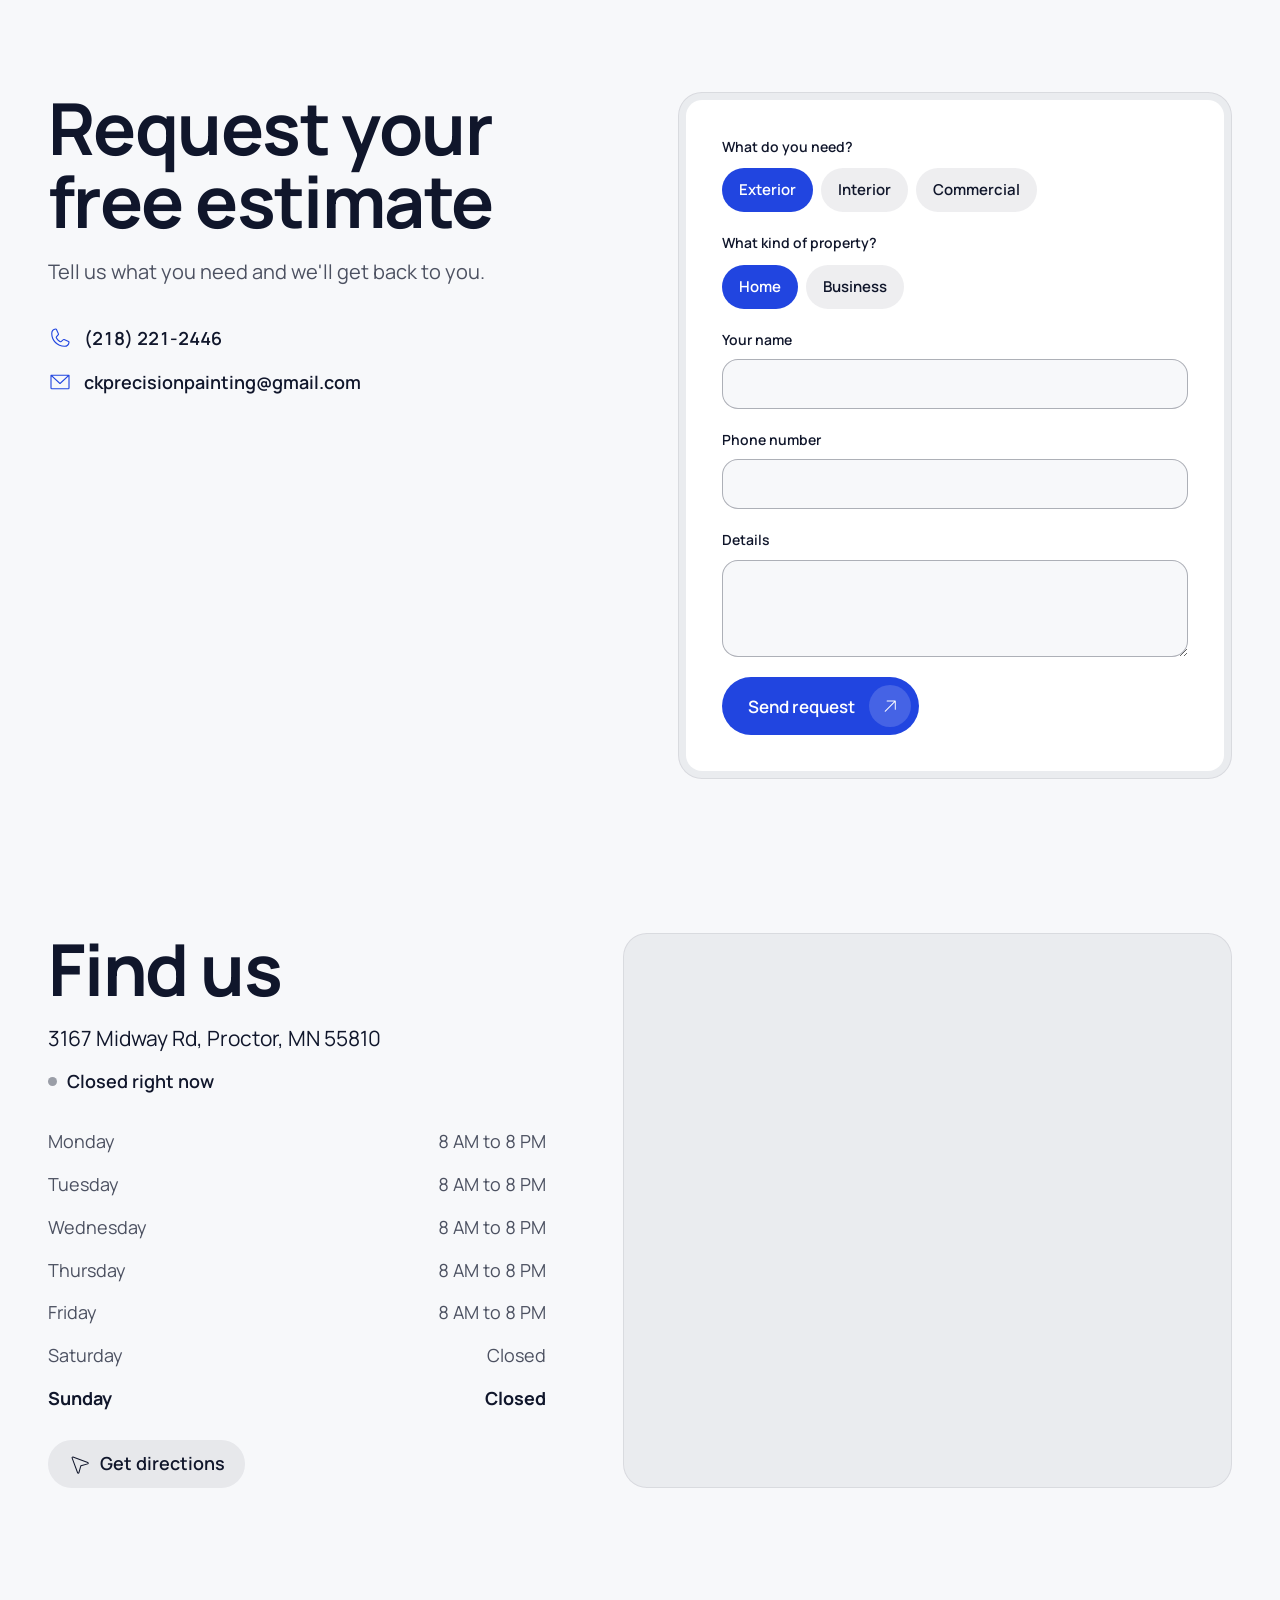
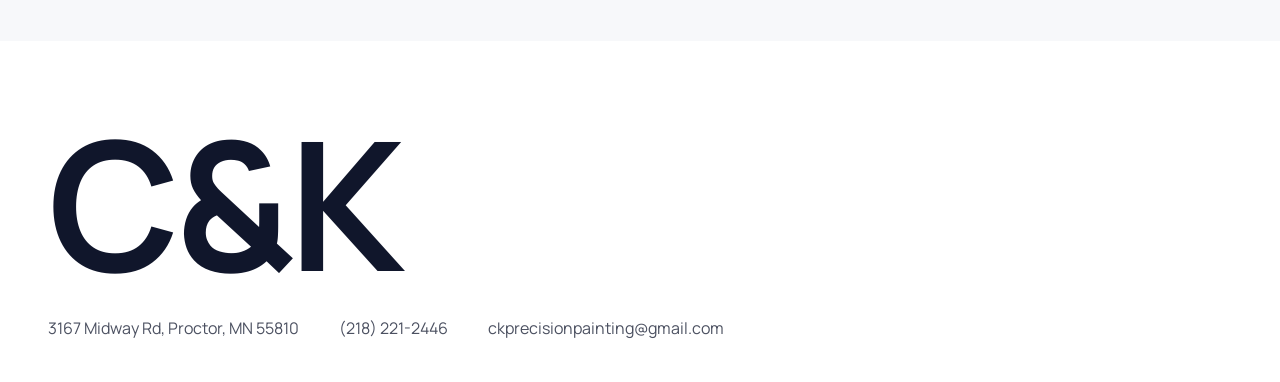
==== commit 1e771b3a: "Use a single accent star on customer cards Co-Authored-By: Claude Opus 5.5 <noreply@anthropic.com> C" ====
--- a/docs/ck-precision-painting/index.html
+++ b/docs/ck-precision-painting/index.html
@@ -136,7 +136,7 @@
 <div class="note">Preview by Reid Coleman, not the official site. Sample photos.</div>
 <div class="navw"><header class="nav"><a class="brand" href="#top">C&amp;K</a><nav><a href="#services">Services</a><a href="#visit">Hours</a></nav><a class="btn sm" href="#request"><span>Get a free estimate</span><b class="ic"><svg class="i " viewBox="0 0 256 256" fill="currentColor" aria-hidden="true"><path d="M198,64V168a6,6,0,0,1-12,0V78.48L68.24,196.24a6,6,0,0,1-8.48-8.48L177.52,70H88a6,6,0,0,1,0-12H192A6,6,0,0,1,198,64Z"/></svg></b></a><button class="burger" aria-label="Menu" aria-expanded="false"><span></span><span></span></button></header></div>
 <div class="ov" hidden><a href="#services">Services</a><a href="#visit">Hours</a><a href="#request">Contact</a></div>
-<main id="top"><section class="h-type wrap"><div class="ld"><p class="eye">Serving the Twin Ports for 22-plus years</p><h1>Painting with pride and passion.</h1><div class="row"><p class="sub">Interior and exterior painting for homes and businesses. Licensed, insured, locally owned and family run.</p><div class="acts"><a class="btn " href="#request"><span>Get a free estimate</span><b class="ic"><svg class="i " viewBox="0 0 256 256" fill="currentColor" aria-hidden="true"><path d="M198,64V168a6,6,0,0,1-12,0V78.48L68.24,196.24a6,6,0,0,1-8.48-8.48L177.52,70H88a6,6,0,0,1,0-12H192A6,6,0,0,1,198,64Z"/></svg></b></a><a class="ghost" href="tel:+12182212446"><svg class="i " viewBox="0 0 256 256" fill="currentColor" aria-hidden="true"><path d="M221.59,160.3l-47.24-21.17a14,14,0,0,0-13.28,1.22,4.81,4.81,0,0,0-.56.42l-24.69,21a1.88,1.88,0,0,1-1.68.06c-15.87-7.66-32.31-24-40-39.65a1.91,1.91,0,0,1,0-1.68l21.07-25a6.13,6.13,0,0,0,.42-.58,14,14,0,0,0,1.12-13.27L95.73,34.49a14,14,0,0,0-14.56-8.38A54.24,54.24,0,0,0,34,80c0,78.3,63.7,142,142,142a54.25,54.25,0,0,0,53.89-47.17A14,14,0,0,0,221.59,160.3ZM176,210C104.32,210,46,151.68,46,80A42.23,42.23,0,0,1,82.67,38h.23a2,2,0,0,1,1.84,1.31l21.1,47.11a2,2,0,0,1,0,1.67L84.73,113.15a4.73,4.73,0,0,0-.43.57,14,14,0,0,0-.91,13.73c8.87,18.16,27.17,36.32,45.53,45.19a14,14,0,0,0,13.77-1c.19-.13.38-.27.56-.42l24.68-21a1.92,1.92,0,0,1,1.6-.1l47.25,21.17a2,2,0,0,1,1.21,2A42.24,42.24,0,0,1,176,210Z"/></svg>(218) 221-2446</a></div></div></div><div class="trio"><img src="https://images.unsplash.com/photo-1786295866816-89841e942221?auto=format&fit=crop&w=1100&q=78" srcset="https://images.unsplash.com/photo-1786295866816-89841e942221?auto=format&fit=crop&w=480&q=78 480w, https://images.unsplash.com/photo-1786295866816-89841e942221?auto=format&fit=crop&w=768&q=78 768w, https://images.unsplash.com/photo-1786295866816-89841e942221?auto=format&fit=crop&w=1100&q=78 1100w, https://images.unsplash.com/photo-1786295866816-89841e942221?auto=format&fit=crop&w=1600&q=78 1600w, https://images.unsplash.com/photo-1786295866816-89841e942221?auto=format&fit=crop&w=2200&q=78 2200w" sizes="(max-width:900px) 100vw, 55vw" alt="" fetchpriority="high" decoding="async"><img src="https://images.unsplash.com/photo-1613844044163-1ad2f2d0b152?auto=format&fit=crop&w=1100&q=78" srcset="https://images.unsplash.com/photo-1613844044163-1ad2f2d0b152?auto=format&fit=crop&w=480&q=78 480w, https://images.unsplash.com/photo-1613844044163-1ad2f2d0b152?auto=format&fit=crop&w=768&q=78 768w, https://images.unsplash.com/photo-1613844044163-1ad2f2d0b152?auto=format&fit=crop&w=1100&q=78 1100w, https://images.unsplash.com/photo-1613844044163-1ad2f2d0b152?auto=format&fit=crop&w=1600&q=78 1600w, https://images.unsplash.com/photo-1613844044163-1ad2f2d0b152?auto=format&fit=crop&w=2200&q=78 2200w" sizes="(max-width:900px) 50vw, 25vw" alt="" loading="lazy" decoding="async"><img src="https://images.unsplash.com/photo-1574359411659-15573a27fd0c?auto=format&fit=crop&w=1100&q=78" srcset="https://images.unsplash.com/photo-1574359411659-15573a27fd0c?auto=format&fit=crop&w=480&q=78 480w, https://images.unsplash.com/photo-1574359411659-15573a27fd0c?auto=format&fit=crop&w=768&q=78 768w, https://images.unsplash.com/photo-1574359411659-15573a27fd0c?auto=format&fit=crop&w=1100&q=78 1100w, https://images.unsplash.com/photo-1574359411659-15573a27fd0c?auto=format&fit=crop&w=1600&q=78 1600w, https://images.unsplash.com/photo-1574359411659-15573a27fd0c?auto=format&fit=crop&w=2200&q=78 2200w" sizes="(max-width:900px) 50vw, 25vw" alt="" loading="lazy" decoding="async"></div></section><section class="stats wrap rv"><ul style="--n:3"><li><b>22+</b><span>Years in the Twin Ports</span></li><li><b>5.0</b><span>Stars on Google</span></li><li><b>Free</b><span>Estimates</span></li></ul></section><section class="hov wrap" id="services"><div><h2 class="rv">Inside, outside, done right.</h2><ul class="deck" data-hover><li data-i="0" tabindex="0" class=on><img class="mob" src="https://images.unsplash.com/photo-1687690450363-6b8f9ad72b93?auto=format&fit=crop&w=1100&q=78" srcset="https://images.unsplash.com/photo-1687690450363-6b8f9ad72b93?auto=format&fit=crop&w=480&q=78 480w, https://images.unsplash.com/photo-1687690450363-6b8f9ad72b93?auto=format&fit=crop&w=768&q=78 768w" sizes="84vw" alt="" loading="lazy" decoding="async"><h3>Exterior painting</h3><p>Full exterior repaints and refreshes.</p></li><li data-i="1" tabindex="0"><img class="mob" src="https://images.unsplash.com/photo-1789841417999-67a24a247c90?auto=format&fit=crop&w=1100&q=78" srcset="https://images.unsplash.com/photo-1789841417999-67a24a247c90?auto=format&fit=crop&w=480&q=78 480w, https://images.unsplash.com/photo-1789841417999-67a24a247c90?auto=format&fit=crop&w=768&q=78 768w" sizes="84vw" alt="" loading="lazy" decoding="async"><h3>Interior painting</h3><p>Interior work for homes and businesses.</p></li><li data-i="2" tabindex="0"><img class="mob" src="https://images.unsplash.com/photo-1759406066673-f76869a4e6db?auto=format&fit=crop&w=1100&q=78" srcset="https://images.unsplash.com/photo-1759406066673-f76869a4e6db?auto=format&fit=crop&w=480&q=78 480w, https://images.unsplash.com/photo-1759406066673-f76869a4e6db?auto=format&fit=crop&w=768&q=78 768w" sizes="84vw" alt="" loading="lazy" decoding="async"><h3>Commercial work</h3><p>Businesses across the Twin Ports.</p></li><li data-i="3" tabindex="0"><img class="mob" src="https://images.unsplash.com/photo-1562259949-e8e7689d7828?auto=format&fit=crop&w=1100&q=78" srcset="https://images.unsplash.com/photo-1562259949-e8e7689d7828?auto=format&fit=crop&w=480&q=78 480w, https://images.unsplash.com/photo-1562259949-e8e7689d7828?auto=format&fit=crop&w=768&q=78 768w" sizes="84vw" alt="" loading="lazy" decoding="async"><h3>Free estimates</h3><p>On time to the meeting, with a contract within days.</p></li></ul></div><div class="bz pane"><div><img data-i="0" class="on" src="https://images.unsplash.com/photo-1687690450363-6b8f9ad72b93?auto=format&fit=crop&w=1100&q=78" srcset="https://images.unsplash.com/photo-1687690450363-6b8f9ad72b93?auto=format&fit=crop&w=768&q=78 768w, https://images.unsplash.com/photo-1687690450363-6b8f9ad72b93?auto=format&fit=crop&w=1100&q=78 1100w, https://images.unsplash.com/photo-1687690450363-6b8f9ad72b93?auto=format&fit=crop&w=1600&q=78 1600w" sizes="45vw" alt="" loading="lazy" decoding="async"><img data-i="1" src="https://images.unsplash.com/photo-1789841417999-67a24a247c90?auto=format&fit=crop&w=1100&q=78" srcset="https://images.unsplash.com/photo-1789841417999-67a24a247c90?auto=format&fit=crop&w=768&q=78 768w, https://images.unsplash.com/photo-1789841417999-67a24a247c90?auto=format&fit=crop&w=1100&q=78 1100w, https://images.unsplash.com/photo-1789841417999-67a24a247c90?auto=format&fit=crop&w=1600&q=78 1600w" sizes="45vw" alt="" loading="lazy" decoding="async"><img data-i="2" src="https://images.unsplash.com/photo-1759406066673-f76869a4e6db?auto=format&fit=crop&w=1100&q=78" srcset="https://images.unsplash.com/photo-1759406066673-f76869a4e6db?auto=format&fit=crop&w=768&q=78 768w, https://images.unsplash.com/photo-1759406066673-f76869a4e6db?auto=format&fit=crop&w=1100&q=78 1100w, https://images.unsplash.com/photo-1759406066673-f76869a4e6db?auto=format&fit=crop&w=1600&q=78 1600w" sizes="45vw" alt="" loading="lazy" decoding="async"><img data-i="3" src="https://images.unsplash.com/photo-1562259949-e8e7689d7828?auto=format&fit=crop&w=1100&q=78" srcset="https://images.unsplash.com/photo-1562259949-e8e7689d7828?auto=format&fit=crop&w=768&q=78 768w, https://images.unsplash.com/photo-1562259949-e8e7689d7828?auto=format&fit=crop&w=1100&q=78 1100w, https://images.unsplash.com/photo-1562259949-e8e7689d7828?auto=format&fit=crop&w=1600&q=78 1600w" sizes="45vw" alt="" loading="lazy" decoding="async"></div></div></section><section class="statement wrap rv"><h2>Charles shows up when he says he will</h2><p>Customers call him courteous, knowledgeable and organized, with clear communication from the first meeting through the last coat.</p></section><section class="praise wrap"><h2 class="rv">What customers say on Google</h2><ul class="deck"><li class="rv"><div class="st5"><svg class="i " viewBox="0 0 256 256" fill="currentColor" aria-hidden="true"><path d="M234.29,114.85l-45,38.83L203,211.75a16.4,16.4,0,0,1-24.5,17.82L128,198.49,77.47,229.57A16.4,16.4,0,0,1,53,211.75l13.76-58.07-45-38.83A16.46,16.46,0,0,1,31.08,86l59-4.76,22.76-55.08a16.36,16.36,0,0,1,30.27,0l22.75,55.08,59,4.76a16.46,16.46,0,0,1,9.37,28.86Z"/></svg><svg class="i " viewBox="0 0 256 256" fill="currentColor" aria-hidden="true"><path d="M234.29,114.85l-45,38.83L203,211.75a16.4,16.4,0,0,1-24.5,17.82L128,198.49,77.47,229.57A16.4,16.4,0,0,1,53,211.75l13.76-58.07-45-38.83A16.46,16.46,0,0,1,31.08,86l59-4.76,22.76-55.08a16.36,16.36,0,0,1,30.27,0l22.75,55.08,59,4.76a16.46,16.46,0,0,1,9.37,28.86Z"/></svg><svg class="i " viewBox="0 0 256 256" fill="currentColor" aria-hidden="true"><path d="M234.29,114.85l-45,38.83L203,211.75a16.4,16.4,0,0,1-24.5,17.82L128,198.49,77.47,229.57A16.4,16.4,0,0,1,53,211.75l13.76-58.07-45-38.83A16.46,16.46,0,0,1,31.08,86l59-4.76,22.76-55.08a16.36,16.36,0,0,1,30.27,0l22.75,55.08,59,4.76a16.46,16.46,0,0,1,9.37,28.86Z"/></svg><svg class="i " viewBox="0 0 256 256" fill="currentColor" aria-hidden="true"><path d="M234.29,114.85l-45,38.83L203,211.75a16.4,16.4,0,0,1-24.5,17.82L128,198.49,77.47,229.57A16.4,16.4,0,0,1,53,211.75l13.76-58.07-45-38.83A16.46,16.46,0,0,1,31.08,86l59-4.76,22.76-55.08a16.36,16.36,0,0,1,30.27,0l22.75,55.08,59,4.76a16.46,16.46,0,0,1,9.37,28.86Z"/></svg><svg class="i " viewBox="0 0 256 256" fill="currentColor" aria-hidden="true"><path d="M234.29,114.85l-45,38.83L203,211.75a16.4,16.4,0,0,1-24.5,17.82L128,198.49,77.47,229.57A16.4,16.4,0,0,1,53,211.75l13.76-58.07-45-38.83A16.46,16.46,0,0,1,31.08,86l59-4.76,22.76-55.08a16.36,16.36,0,0,1,30.27,0l22.75,55.08,59,4.76a16.46,16.46,0,0,1,9.37,28.86Z"/></svg></div><p>On time to the first meeting, with a contract in two business days</p></li><li class="rv"><div class="st5"><svg class="i " viewBox="0 0 256 256" fill="currentColor" aria-hidden="true"><path d="M234.29,114.85l-45,38.83L203,211.75a16.4,16.4,0,0,1-24.5,17.82L128,198.49,77.47,229.57A16.4,16.4,0,0,1,53,211.75l13.76-58.07-45-38.83A16.46,16.46,0,0,1,31.08,86l59-4.76,22.76-55.08a16.36,16.36,0,0,1,30.27,0l22.75,55.08,59,4.76a16.46,16.46,0,0,1,9.37,28.86Z"/></svg><svg class="i " viewBox="0 0 256 256" fill="currentColor" aria-hidden="true"><path d="M234.29,114.85l-45,38.83L203,211.75a16.4,16.4,0,0,1-24.5,17.82L128,198.49,77.47,229.57A16.4,16.4,0,0,1,53,211.75l13.76-58.07-45-38.83A16.46,16.46,0,0,1,31.08,86l59-4.76,22.76-55.08a16.36,16.36,0,0,1,30.27,0l22.75,55.08,59,4.76a16.46,16.46,0,0,1,9.37,28.86Z"/></svg><svg class="i " viewBox="0 0 256 256" fill="currentColor" aria-hidden="true"><path d="M234.29,114.85l-45,38.83L203,211.75a16.4,16.4,0,0,1-24.5,17.82L128,198.49,77.47,229.57A16.4,16.4,0,0,1,53,211.75l13.76-58.07-45-38.83A16.46,16.46,0,0,1,31.08,86l59-4.76,22.76-55.08a16.36,16.36,0,0,1,30.27,0l22.75,55.08,59,4.76a16.46,16.46,0,0,1,9.37,28.86Z"/></svg><svg class="i " viewBox="0 0 256 256" fill="currentColor" aria-hidden="true"><path d="M234.29,114.85l-45,38.83L203,211.75a16.4,16.4,0,0,1-24.5,17.82L128,198.49,77.47,229.57A16.4,16.4,0,0,1,53,211.75l13.76-58.07-45-38.83A16.46,16.46,0,0,1,31.08,86l59-4.76,22.76-55.08a16.36,16.36,0,0,1,30.27,0l22.75,55.08,59,4.76a16.46,16.46,0,0,1,9.37,28.86Z"/></svg><svg class="i " viewBox="0 0 256 256" fill="currentColor" aria-hidden="true"><path d="M234.29,114.85l-45,38.83L203,211.75a16.4,16.4,0,0,1-24.5,17.82L128,198.49,77.47,229.57A16.4,16.4,0,0,1,53,211.75l13.76-58.07-45-38.83A16.46,16.46,0,0,1,31.08,86l59-4.76,22.76-55.08a16.36,16.36,0,0,1,30.27,0l22.75,55.08,59,4.76a16.46,16.46,0,0,1,9.37,28.86Z"/></svg></div><p>Courteous, knowledgeable and organized</p></li><li class="rv"><div class="st5"><svg class="i " viewBox="0 0 256 256" fill="currentColor" aria-hidden="true"><path d="M234.29,114.85l-45,38.83L203,211.75a16.4,16.4,0,0,1-24.5,17.82L128,198.49,77.47,229.57A16.4,16.4,0,0,1,53,211.75l13.76-58.07-45-38.83A16.46,16.46,0,0,1,31.08,86l59-4.76,22.76-55.08a16.36,16.36,0,0,1,30.27,0l22.75,55.08,59,4.76a16.46,16.46,0,0,1,9.37,28.86Z"/></svg><svg class="i " viewBox="0 0 256 256" fill="currentColor" aria-hidden="true"><path d="M234.29,114.85l-45,38.83L203,211.75a16.4,16.4,0,0,1-24.5,17.82L128,198.49,77.47,229.57A16.4,16.4,0,0,1,53,211.75l13.76-58.07-45-38.83A16.46,16.46,0,0,1,31.08,86l59-4.76,22.76-55.08a16.36,16.36,0,0,1,30.27,0l22.75,55.08,59,4.76a16.46,16.46,0,0,1,9.37,28.86Z"/></svg><svg class="i " viewBox="0 0 256 256" fill="currentColor" aria-hidden="true"><path d="M234.29,114.85l-45,38.83L203,211.75a16.4,16.4,0,0,1-24.5,17.82L128,198.49,77.47,229.57A16.4,16.4,0,0,1,53,211.75l13.76-58.07-45-38.83A16.46,16.46,0,0,1,31.08,86l59-4.76,22.76-55.08a16.36,16.36,0,0,1,30.27,0l22.75,55.08,59,4.76a16.46,16.46,0,0,1,9.37,28.86Z"/></svg><svg class="i " viewBox="0 0 256 256" fill="currentColor" aria-hidden="true"><path d="M234.29,114.85l-45,38.83L203,211.75a16.4,16.4,0,0,1-24.5,17.82L128,198.49,77.47,229.57A16.4,16.4,0,0,1,53,211.75l13.76-58.07-45-38.83A16.46,16.46,0,0,1,31.08,86l59-4.76,22.76-55.08a16.36,16.36,0,0,1,30.27,0l22.75,55.08,59,4.76a16.46,16.46,0,0,1,9.37,28.86Z"/></svg><svg class="i " viewBox="0 0 256 256" fill="currentColor" aria-hidden="true"><path d="M234.29,114.85l-45,38.83L203,211.75a16.4,16.4,0,0,1-24.5,17.82L128,198.49,77.47,229.57A16.4,16.4,0,0,1,53,211.75l13.76-58.07-45-38.83A16.46,16.46,0,0,1,31.08,86l59-4.76,22.76-55.08a16.36,16.36,0,0,1,30.27,0l22.75,55.08,59,4.76a16.46,16.46,0,0,1,9.37,28.86Z"/></svg></div><p>Clear communication by text and call the whole way through</p></li></ul></section><section class="req wrap" id="request"><div class="rv"><h2>Request your free estimate</h2><p>Tell us what you need and we'll get back to you.</p><a class="dl" href="tel:+12182212446"><svg class="i " viewBox="0 0 256 256" fill="currentColor" aria-hidden="true"><path d="M221.59,160.3l-47.24-21.17a14,14,0,0,0-13.28,1.22,4.81,4.81,0,0,0-.56.42l-24.69,21a1.88,1.88,0,0,1-1.68.06c-15.87-7.66-32.31-24-40-39.65a1.91,1.91,0,0,1,0-1.68l21.07-25a6.13,6.13,0,0,0,.42-.58,14,14,0,0,0,1.12-13.27L95.73,34.49a14,14,0,0,0-14.56-8.38A54.24,54.24,0,0,0,34,80c0,78.3,63.7,142,142,142a54.25,54.25,0,0,0,53.89-47.17A14,14,0,0,0,221.59,160.3ZM176,210C104.32,210,46,151.68,46,80A42.23,42.23,0,0,1,82.67,38h.23a2,2,0,0,1,1.84,1.31l21.1,47.11a2,2,0,0,1,0,1.67L84.73,113.15a4.73,4.73,0,0,0-.43.57,14,14,0,0,0-.91,13.73c8.87,18.16,27.17,36.32,45.53,45.19a14,14,0,0,0,13.77-1c.19-.13.38-.27.56-.42l24.68-21a1.92,1.92,0,0,1,1.6-.1l47.25,21.17a2,2,0,0,1,1.21,2A42.24,42.24,0,0,1,176,210Z"/></svg>(218) 221-2446</a><a class="dl" href="mailto:ckprecisionpainting@gmail.com"><svg class="i " viewBox="0 0 256 256" fill="currentColor" aria-hidden="true"><path d="M224,50H32a6,6,0,0,0-6,6V192a14,14,0,0,0,14,14H216a14,14,0,0,0,14-14V56A6,6,0,0,0,224,50ZM208.58,62,128,135.86,47.42,62ZM216,194H40a2,2,0,0,1-2-2V69.64l86,78.78a6,6,0,0,0,8.1,0L218,69.64V192A2,2,0,0,1,216,194Z"/></svg>ckprecisionpainting@gmail.com</a></div><div class="bz rv"><form data-demo><fieldset><legend>What do you need?</legend><div class="chips"><label class="chip"><input type="radio" name="k1" value="Exterior" checked><span>Exterior</span></label><label class="chip"><input type="radio" name="k1" value="Interior"><span>Interior</span></label><label class="chip"><input type="radio" name="k1" value="Commercial"><span>Commercial</span></label></div></fieldset><fieldset><legend>What kind of property?</legend><div class="chips"><label class="chip"><input type="radio" name="k2" value="Home" checked><span>Home</span></label><label class="chip"><input type="radio" name="k2" value="Business"><span>Business</span></label></div></fieldset><label>Your name<input name="n" autocomplete="name" enterkeyhint="next" required></label><label>Phone number<input name="c" type="tel" inputmode="tel" autocomplete="tel" enterkeyhint="next" required></label><label>Details<textarea name="d" rows="3" enterkeyhint="done"></textarea></label><button class="btn" type="submit"><span>Send request</span><b class="ic"><svg class="i " viewBox="0 0 256 256" fill="currentColor" aria-hidden="true"><path d="M198,64V168a6,6,0,0,1-12,0V78.48L68.24,196.24a6,6,0,0,1-8.48-8.48L177.52,70H88a6,6,0,0,1,0-12H192A6,6,0,0,1,198,64Z"/></svg></b></button><p class="ok" role="status" hidden>Demo only, nothing was sent. On the live site this goes straight to C&amp;K.</p></form></div></section><section class="visit wrap" id="visit"><div class="rv"><h2>Find us</h2><p class="ad">3167 Midway Rd, Proctor, MN 55810</p><p class="live" data-live hidden></p><table><tr data-d="1"><th>Monday</th><td>8 AM to 8 PM</td></tr><tr data-d="2"><th>Tuesday</th><td>8 AM to 8 PM</td></tr><tr data-d="3"><th>Wednesday</th><td>8 AM to 8 PM</td></tr><tr data-d="4"><th>Thursday</th><td>8 AM to 8 PM</td></tr><tr data-d="5"><th>Friday</th><td>8 AM to 8 PM</td></tr><tr data-d="6"><th>Saturday</th><td>Closed</td></tr><tr data-d="0"><th>Sunday</th><td>Closed</td></tr></table><a class="dirbtn" href="https://www.google.com/maps/dir/?api=1&destination=C%26K+Precision+Painting+LLC+3167+Midway+Rd%2C+Proctor%2C+MN+55810"><svg class="i " viewBox="0 0 256 256" fill="currentColor" aria-hidden="true"><path d="M236.65,108.1,60.72,42.83l-.13,0A14,14,0,0,0,42.78,60.59s0,.09,0,.13L108.1,236.65A13.77,13.77,0,0,0,121.28,246h.26a13.8,13.8,0,0,0,13.14-9.88l0-.15,22.14-79.1L236,134.73l.15,0a14,14,0,0,0,.53-26.58Zm-4,15.1-82.26,23a6,6,0,0,0-4.16,4.16l-23,82.26a1.85,1.85,0,0,1-1.86,1.36,1.82,1.82,0,0,1-1.92-1.35.61.61,0,0,0,0-.12L54.11,56.62a2,2,0,0,1,2.51-2.51l175.91,65.26.12,0a2,2,0,0,1,0,3.79Z"/></svg>Get directions</a></div><div class="bz rv mapbox" data-map="https://www.google.com/maps?output=embed&amp;q=C%26K+Precision+Painting+LLC+3167+Midway+Rd%2C+Proctor%2C+MN+55810" data-t="Map to C&amp;K"></div></section></main>
+<main id="top"><section class="h-type wrap"><div class="ld"><p class="eye">Serving the Twin Ports for 22-plus years</p><h1>Painting with pride and passion.</h1><div class="row"><p class="sub">Interior and exterior painting for homes and businesses. Licensed, insured, locally owned and family run.</p><div class="acts"><a class="btn " href="#request"><span>Get a free estimate</span><b class="ic"><svg class="i " viewBox="0 0 256 256" fill="currentColor" aria-hidden="true"><path d="M198,64V168a6,6,0,0,1-12,0V78.48L68.24,196.24a6,6,0,0,1-8.48-8.48L177.52,70H88a6,6,0,0,1,0-12H192A6,6,0,0,1,198,64Z"/></svg></b></a><a class="ghost" href="tel:+12182212446"><svg class="i " viewBox="0 0 256 256" fill="currentColor" aria-hidden="true"><path d="M221.59,160.3l-47.24-21.17a14,14,0,0,0-13.28,1.22,4.81,4.81,0,0,0-.56.42l-24.69,21a1.88,1.88,0,0,1-1.68.06c-15.87-7.66-32.31-24-40-39.65a1.91,1.91,0,0,1,0-1.68l21.07-25a6.13,6.13,0,0,0,.42-.58,14,14,0,0,0,1.12-13.27L95.73,34.49a14,14,0,0,0-14.56-8.38A54.24,54.24,0,0,0,34,80c0,78.3,63.7,142,142,142a54.25,54.25,0,0,0,53.89-47.17A14,14,0,0,0,221.59,160.3ZM176,210C104.32,210,46,151.68,46,80A42.23,42.23,0,0,1,82.67,38h.23a2,2,0,0,1,1.84,1.31l21.1,47.11a2,2,0,0,1,0,1.67L84.73,113.15a4.73,4.73,0,0,0-.43.57,14,14,0,0,0-.91,13.73c8.87,18.16,27.17,36.32,45.53,45.19a14,14,0,0,0,13.77-1c.19-.13.38-.27.56-.42l24.68-21a1.92,1.92,0,0,1,1.6-.1l47.25,21.17a2,2,0,0,1,1.21,2A42.24,42.24,0,0,1,176,210Z"/></svg>(218) 221-2446</a></div></div></div><div class="trio"><img src="https://images.unsplash.com/photo-1786295866816-89841e942221?auto=format&fit=crop&w=1100&q=78" srcset="https://images.unsplash.com/photo-1786295866816-89841e942221?auto=format&fit=crop&w=480&q=78 480w, https://images.unsplash.com/photo-1786295866816-89841e942221?auto=format&fit=crop&w=768&q=78 768w, https://images.unsplash.com/photo-1786295866816-89841e942221?auto=format&fit=crop&w=1100&q=78 1100w, https://images.unsplash.com/photo-1786295866816-89841e942221?auto=format&fit=crop&w=1600&q=78 1600w, https://images.unsplash.com/photo-1786295866816-89841e942221?auto=format&fit=crop&w=2200&q=78 2200w" sizes="(max-width:900px) 100vw, 55vw" alt="" fetchpriority="high" decoding="async"><img src="https://images.unsplash.com/photo-1613844044163-1ad2f2d0b152?auto=format&fit=crop&w=1100&q=78" srcset="https://images.unsplash.com/photo-1613844044163-1ad2f2d0b152?auto=format&fit=crop&w=480&q=78 480w, https://images.unsplash.com/photo-1613844044163-1ad2f2d0b152?auto=format&fit=crop&w=768&q=78 768w, https://images.unsplash.com/photo-1613844044163-1ad2f2d0b152?auto=format&fit=crop&w=1100&q=78 1100w, https://images.unsplash.com/photo-1613844044163-1ad2f2d0b152?auto=format&fit=crop&w=1600&q=78 1600w, https://images.unsplash.com/photo-1613844044163-1ad2f2d0b152?auto=format&fit=crop&w=2200&q=78 2200w" sizes="(max-width:900px) 50vw, 25vw" alt="" loading="lazy" decoding="async"><img src="https://images.unsplash.com/photo-1574359411659-15573a27fd0c?auto=format&fit=crop&w=1100&q=78" srcset="https://images.unsplash.com/photo-1574359411659-15573a27fd0c?auto=format&fit=crop&w=480&q=78 480w, https://images.unsplash.com/photo-1574359411659-15573a27fd0c?auto=format&fit=crop&w=768&q=78 768w, https://images.unsplash.com/photo-1574359411659-15573a27fd0c?auto=format&fit=crop&w=1100&q=78 1100w, https://images.unsplash.com/photo-1574359411659-15573a27fd0c?auto=format&fit=crop&w=1600&q=78 1600w, https://images.unsplash.com/photo-1574359411659-15573a27fd0c?auto=format&fit=crop&w=2200&q=78 2200w" sizes="(max-width:900px) 50vw, 25vw" alt="" loading="lazy" decoding="async"></div></section><section class="stats wrap rv"><ul style="--n:3"><li><b>22+</b><span>Years in the Twin Ports</span></li><li><b>5.0</b><span>Stars on Google</span></li><li><b>Free</b><span>Estimates</span></li></ul></section><section class="hov wrap" id="services"><div><h2 class="rv">Inside, outside, done right.</h2><ul class="deck" data-hover><li data-i="0" tabindex="0" class=on><img class="mob" src="https://images.unsplash.com/photo-1687690450363-6b8f9ad72b93?auto=format&fit=crop&w=1100&q=78" srcset="https://images.unsplash.com/photo-1687690450363-6b8f9ad72b93?auto=format&fit=crop&w=480&q=78 480w, https://images.unsplash.com/photo-1687690450363-6b8f9ad72b93?auto=format&fit=crop&w=768&q=78 768w" sizes="84vw" alt="" loading="lazy" decoding="async"><h3>Exterior painting</h3><p>Full exterior repaints and refreshes.</p></li><li data-i="1" tabindex="0"><img class="mob" src="https://images.unsplash.com/photo-1789841417999-67a24a247c90?auto=format&fit=crop&w=1100&q=78" srcset="https://images.unsplash.com/photo-1789841417999-67a24a247c90?auto=format&fit=crop&w=480&q=78 480w, https://images.unsplash.com/photo-1789841417999-67a24a247c90?auto=format&fit=crop&w=768&q=78 768w" sizes="84vw" alt="" loading="lazy" decoding="async"><h3>Interior painting</h3><p>Interior work for homes and businesses.</p></li><li data-i="2" tabindex="0"><img class="mob" src="https://images.unsplash.com/photo-1759406066673-f76869a4e6db?auto=format&fit=crop&w=1100&q=78" srcset="https://images.unsplash.com/photo-1759406066673-f76869a4e6db?auto=format&fit=crop&w=480&q=78 480w, https://images.unsplash.com/photo-1759406066673-f76869a4e6db?auto=format&fit=crop&w=768&q=78 768w" sizes="84vw" alt="" loading="lazy" decoding="async"><h3>Commercial work</h3><p>Businesses across the Twin Ports.</p></li><li data-i="3" tabindex="0"><img class="mob" src="https://images.unsplash.com/photo-1562259949-e8e7689d7828?auto=format&fit=crop&w=1100&q=78" srcset="https://images.unsplash.com/photo-1562259949-e8e7689d7828?auto=format&fit=crop&w=480&q=78 480w, https://images.unsplash.com/photo-1562259949-e8e7689d7828?auto=format&fit=crop&w=768&q=78 768w" sizes="84vw" alt="" loading="lazy" decoding="async"><h3>Free estimates</h3><p>On time to the meeting, with a contract within days.</p></li></ul></div><div class="bz pane"><div><img data-i="0" class="on" src="https://images.unsplash.com/photo-1687690450363-6b8f9ad72b93?auto=format&fit=crop&w=1100&q=78" srcset="https://images.unsplash.com/photo-1687690450363-6b8f9ad72b93?auto=format&fit=crop&w=768&q=78 768w, https://images.unsplash.com/photo-1687690450363-6b8f9ad72b93?auto=format&fit=crop&w=1100&q=78 1100w, https://images.unsplash.com/photo-1687690450363-6b8f9ad72b93?auto=format&fit=crop&w=1600&q=78 1600w" sizes="45vw" alt="" loading="lazy" decoding="async"><img data-i="1" src="https://images.unsplash.com/photo-1789841417999-67a24a247c90?auto=format&fit=crop&w=1100&q=78" srcset="https://images.unsplash.com/photo-1789841417999-67a24a247c90?auto=format&fit=crop&w=768&q=78 768w, https://images.unsplash.com/photo-1789841417999-67a24a247c90?auto=format&fit=crop&w=1100&q=78 1100w, https://images.unsplash.com/photo-1789841417999-67a24a247c90?auto=format&fit=crop&w=1600&q=78 1600w" sizes="45vw" alt="" loading="lazy" decoding="async"><img data-i="2" src="https://images.unsplash.com/photo-1759406066673-f76869a4e6db?auto=format&fit=crop&w=1100&q=78" srcset="https://images.unsplash.com/photo-1759406066673-f76869a4e6db?auto=format&fit=crop&w=768&q=78 768w, https://images.unsplash.com/photo-1759406066673-f76869a4e6db?auto=format&fit=crop&w=1100&q=78 1100w, https://images.unsplash.com/photo-1759406066673-f76869a4e6db?auto=format&fit=crop&w=1600&q=78 1600w" sizes="45vw" alt="" loading="lazy" decoding="async"><img data-i="3" src="https://images.unsplash.com/photo-1562259949-e8e7689d7828?auto=format&fit=crop&w=1100&q=78" srcset="https://images.unsplash.com/photo-1562259949-e8e7689d7828?auto=format&fit=crop&w=768&q=78 768w, https://images.unsplash.com/photo-1562259949-e8e7689d7828?auto=format&fit=crop&w=1100&q=78 1100w, https://images.unsplash.com/photo-1562259949-e8e7689d7828?auto=format&fit=crop&w=1600&q=78 1600w" sizes="45vw" alt="" loading="lazy" decoding="async"></div></div></section><section class="statement wrap rv"><h2>Charles shows up when he says he will</h2><p>Customers call him courteous, knowledgeable and organized, with clear communication from the first meeting through the last coat.</p></section><section class="praise wrap"><h2 class="rv">What customers say on Google</h2><ul class="deck"><li class="rv"><div class="st5"><svg class="i " viewBox="0 0 256 256" fill="currentColor" aria-hidden="true"><path d="M234.29,114.85l-45,38.83L203,211.75a16.4,16.4,0,0,1-24.5,17.82L128,198.49,77.47,229.57A16.4,16.4,0,0,1,53,211.75l13.76-58.07-45-38.83A16.46,16.46,0,0,1,31.08,86l59-4.76,22.76-55.08a16.36,16.36,0,0,1,30.27,0l22.75,55.08,59,4.76a16.46,16.46,0,0,1,9.37,28.86Z"/></svg></div><p>On time to the first meeting, with a contract in two business days</p></li><li class="rv"><div class="st5"><svg class="i " viewBox="0 0 256 256" fill="currentColor" aria-hidden="true"><path d="M234.29,114.85l-45,38.83L203,211.75a16.4,16.4,0,0,1-24.5,17.82L128,198.49,77.47,229.57A16.4,16.4,0,0,1,53,211.75l13.76-58.07-45-38.83A16.46,16.46,0,0,1,31.08,86l59-4.76,22.76-55.08a16.36,16.36,0,0,1,30.27,0l22.75,55.08,59,4.76a16.46,16.46,0,0,1,9.37,28.86Z"/></svg></div><p>Courteous, knowledgeable and organized</p></li><li class="rv"><div class="st5"><svg class="i " viewBox="0 0 256 256" fill="currentColor" aria-hidden="true"><path d="M234.29,114.85l-45,38.83L203,211.75a16.4,16.4,0,0,1-24.5,17.82L128,198.49,77.47,229.57A16.4,16.4,0,0,1,53,211.75l13.76-58.07-45-38.83A16.46,16.46,0,0,1,31.08,86l59-4.76,22.76-55.08a16.36,16.36,0,0,1,30.27,0l22.75,55.08,59,4.76a16.46,16.46,0,0,1,9.37,28.86Z"/></svg></div><p>Clear communication by text and call the whole way through</p></li></ul></section><section class="req wrap" id="request"><div class="rv"><h2>Request your free estimate</h2><p>Tell us what you need and we'll get back to you.</p><a class="dl" href="tel:+12182212446"><svg class="i " viewBox="0 0 256 256" fill="currentColor" aria-hidden="true"><path d="M221.59,160.3l-47.24-21.17a14,14,0,0,0-13.28,1.22,4.81,4.81,0,0,0-.56.42l-24.69,21a1.88,1.88,0,0,1-1.68.06c-15.87-7.66-32.31-24-40-39.65a1.91,1.91,0,0,1,0-1.68l21.07-25a6.13,6.13,0,0,0,.42-.58,14,14,0,0,0,1.12-13.27L95.73,34.49a14,14,0,0,0-14.56-8.38A54.24,54.24,0,0,0,34,80c0,78.3,63.7,142,142,142a54.25,54.25,0,0,0,53.89-47.17A14,14,0,0,0,221.59,160.3ZM176,210C104.32,210,46,151.68,46,80A42.23,42.23,0,0,1,82.67,38h.23a2,2,0,0,1,1.84,1.31l21.1,47.11a2,2,0,0,1,0,1.67L84.73,113.15a4.73,4.73,0,0,0-.43.57,14,14,0,0,0-.91,13.73c8.87,18.16,27.17,36.32,45.53,45.19a14,14,0,0,0,13.77-1c.19-.13.38-.27.56-.42l24.68-21a1.92,1.92,0,0,1,1.6-.1l47.25,21.17a2,2,0,0,1,1.21,2A42.24,42.24,0,0,1,176,210Z"/></svg>(218) 221-2446</a><a class="dl" href="mailto:ckprecisionpainting@gmail.com"><svg class="i " viewBox="0 0 256 256" fill="currentColor" aria-hidden="true"><path d="M224,50H32a6,6,0,0,0-6,6V192a14,14,0,0,0,14,14H216a14,14,0,0,0,14-14V56A6,6,0,0,0,224,50ZM208.58,62,128,135.86,47.42,62ZM216,194H40a2,2,0,0,1-2-2V69.64l86,78.78a6,6,0,0,0,8.1,0L218,69.64V192A2,2,0,0,1,216,194Z"/></svg>ckprecisionpainting@gmail.com</a></div><div class="bz rv"><form data-demo><fieldset><legend>What do you need?</legend><div class="chips"><label class="chip"><input type="radio" name="k1" value="Exterior" checked><span>Exterior</span></label><label class="chip"><input type="radio" name="k1" value="Interior"><span>Interior</span></label><label class="chip"><input type="radio" name="k1" value="Commercial"><span>Commercial</span></label></div></fieldset><fieldset><legend>What kind of property?</legend><div class="chips"><label class="chip"><input type="radio" name="k2" value="Home" checked><span>Home</span></label><label class="chip"><input type="radio" name="k2" value="Business"><span>Business</span></label></div></fieldset><label>Your name<input name="n" autocomplete="name" enterkeyhint="next" required></label><label>Phone number<input name="c" type="tel" inputmode="tel" autocomplete="tel" enterkeyhint="next" required></label><label>Details<textarea name="d" rows="3" enterkeyhint="done"></textarea></label><button class="btn" type="submit"><span>Send request</span><b class="ic"><svg class="i " viewBox="0 0 256 256" fill="currentColor" aria-hidden="true"><path d="M198,64V168a6,6,0,0,1-12,0V78.48L68.24,196.24a6,6,0,0,1-8.48-8.48L177.52,70H88a6,6,0,0,1,0-12H192A6,6,0,0,1,198,64Z"/></svg></b></button><p class="ok" role="status" hidden>Demo only, nothing was sent. On the live site this goes straight to C&amp;K.</p></form></div></section><section class="visit wrap" id="visit"><div class="rv"><h2>Find us</h2><p class="ad">3167 Midway Rd, Proctor, MN 55810</p><p class="live" data-live hidden></p><table><tr data-d="1"><th>Monday</th><td>8 AM to 8 PM</td></tr><tr data-d="2"><th>Tuesday</th><td>8 AM to 8 PM</td></tr><tr data-d="3"><th>Wednesday</th><td>8 AM to 8 PM</td></tr><tr data-d="4"><th>Thursday</th><td>8 AM to 8 PM</td></tr><tr data-d="5"><th>Friday</th><td>8 AM to 8 PM</td></tr><tr data-d="6"><th>Saturday</th><td>Closed</td></tr><tr data-d="0"><th>Sunday</th><td>Closed</td></tr></table><a class="dirbtn" href="https://www.google.com/maps/dir/?api=1&destination=C%26K+Precision+Painting+LLC+3167+Midway+Rd%2C+Proctor%2C+MN+55810"><svg class="i " viewBox="0 0 256 256" fill="currentColor" aria-hidden="true"><path d="M236.65,108.1,60.72,42.83l-.13,0A14,14,0,0,0,42.78,60.59s0,.09,0,.13L108.1,236.65A13.77,13.77,0,0,0,121.28,246h.26a13.8,13.8,0,0,0,13.14-9.88l0-.15,22.14-79.1L236,134.73l.15,0a14,14,0,0,0,.53-26.58Zm-4,15.1-82.26,23a6,6,0,0,0-4.16,4.16l-23,82.26a1.85,1.85,0,0,1-1.86,1.36,1.82,1.82,0,0,1-1.92-1.35.61.61,0,0,0,0-.12L54.11,56.62a2,2,0,0,1,2.51-2.51l175.91,65.26.12,0a2,2,0,0,1,0,3.79Z"/></svg>Get directions</a></div><div class="bz rv mapbox" data-map="https://www.google.com/maps?output=embed&amp;q=C%26K+Precision+Painting+LLC+3167+Midway+Rd%2C+Proctor%2C+MN+55810" data-t="Map to C&amp;K"></div></section></main>
 <footer><div class="wrap"><div class="wm">C&amp;K</div><div class="fl2"><span>3167 Midway Rd, Proctor, MN 55810</span><a href="tel:+12182212446">(218) 221-2446</a><a href="mailto:ckprecisionpainting@gmail.com">ckprecisionpainting@gmail.com</a></div></div></footer><nav class="dock" aria-label="Quick actions"><a class="p" href="tel:+12182212446"><svg class="i " viewBox="0 0 256 256" fill="currentColor" aria-hidden="true"><path d="M221.59,160.3l-47.24-21.17a14,14,0,0,0-13.28,1.22,4.81,4.81,0,0,0-.56.42l-24.69,21a1.88,1.88,0,0,1-1.68.06c-15.87-7.66-32.31-24-40-39.65a1.91,1.91,0,0,1,0-1.68l21.07-25a6.13,6.13,0,0,0,.42-.58,14,14,0,0,0,1.12-13.27L95.73,34.49a14,14,0,0,0-14.56-8.38A54.24,54.24,0,0,0,34,80c0,78.3,63.7,142,142,142a54.25,54.25,0,0,0,53.89-47.17A14,14,0,0,0,221.59,160.3ZM176,210C104.32,210,46,151.68,46,80A42.23,42.23,0,0,1,82.67,38h.23a2,2,0,0,1,1.84,1.31l21.1,47.11a2,2,0,0,1,0,1.67L84.73,113.15a4.73,4.73,0,0,0-.43.57,14,14,0,0,0-.91,13.73c8.87,18.16,27.17,36.32,45.53,45.19a14,14,0,0,0,13.77-1c.19-.13.38-.27.56-.42l24.68-21a1.92,1.92,0,0,1,1.6-.1l47.25,21.17a2,2,0,0,1,1.21,2A42.24,42.24,0,0,1,176,210Z"/></svg>Call</a><a href="https://www.google.com/maps/dir/?api=1&destination=C%26K+Precision+Painting+LLC+3167+Midway+Rd%2C+Proctor%2C+MN+55810"><svg class="i " viewBox="0 0 256 256" fill="currentColor" aria-hidden="true"><path d="M236.65,108.1,60.72,42.83l-.13,0A14,14,0,0,0,42.78,60.59s0,.09,0,.13L108.1,236.65A13.77,13.77,0,0,0,121.28,246h.26a13.8,13.8,0,0,0,13.14-9.88l0-.15,22.14-79.1L236,134.73l.15,0a14,14,0,0,0,.53-26.58Zm-4,15.1-82.26,23a6,6,0,0,0-4.16,4.16l-23,82.26a1.85,1.85,0,0,1-1.86,1.36,1.82,1.82,0,0,1-1.92-1.35.61.61,0,0,0,0-.12L54.11,56.62a2,2,0,0,1,2.51-2.51l175.91,65.26.12,0a2,2,0,0,1,0,3.79Z"/></svg>Directions</a></nav>
 <script>window.BIZ={h:[null, [480, 1200], [480, 1200], [480, 1200], [480, 1200], [480, 1200], null],tz:"America/Chicago"};document.documentElement.classList.add("js");
 (function(){
